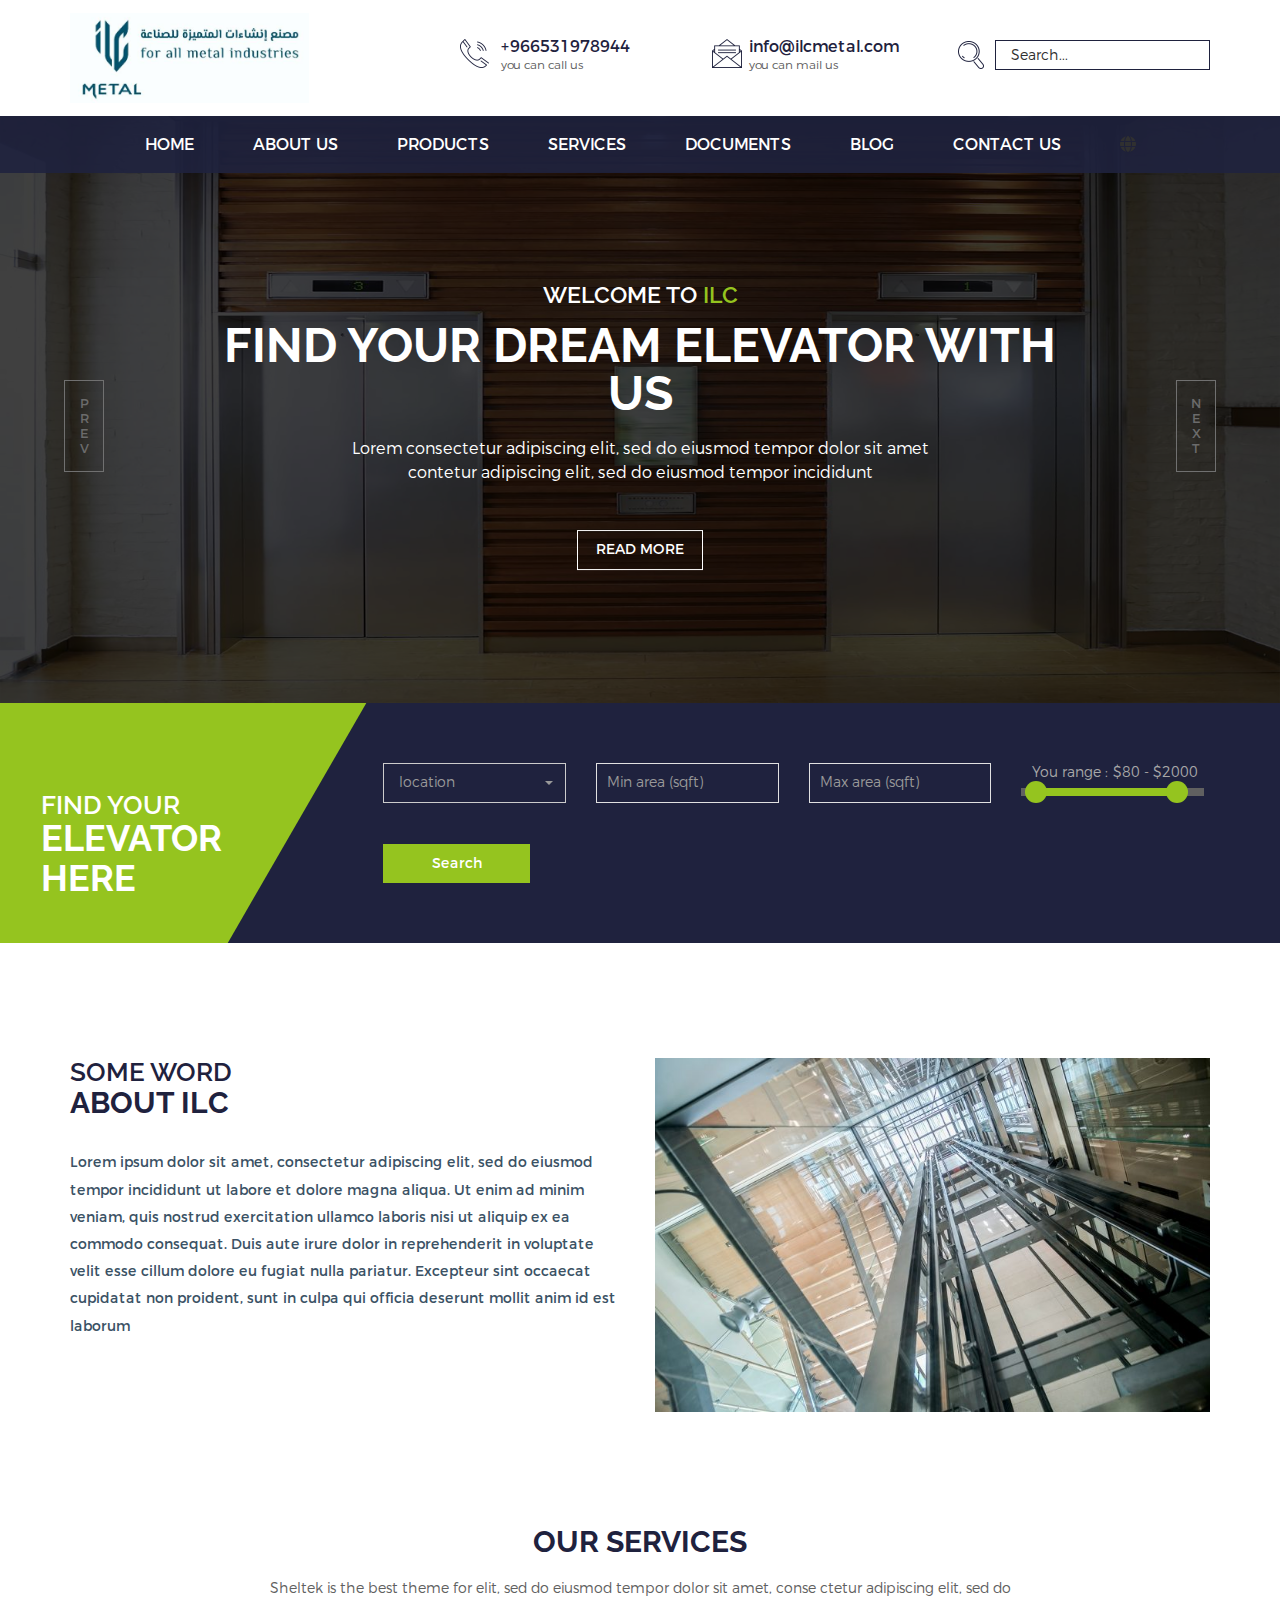
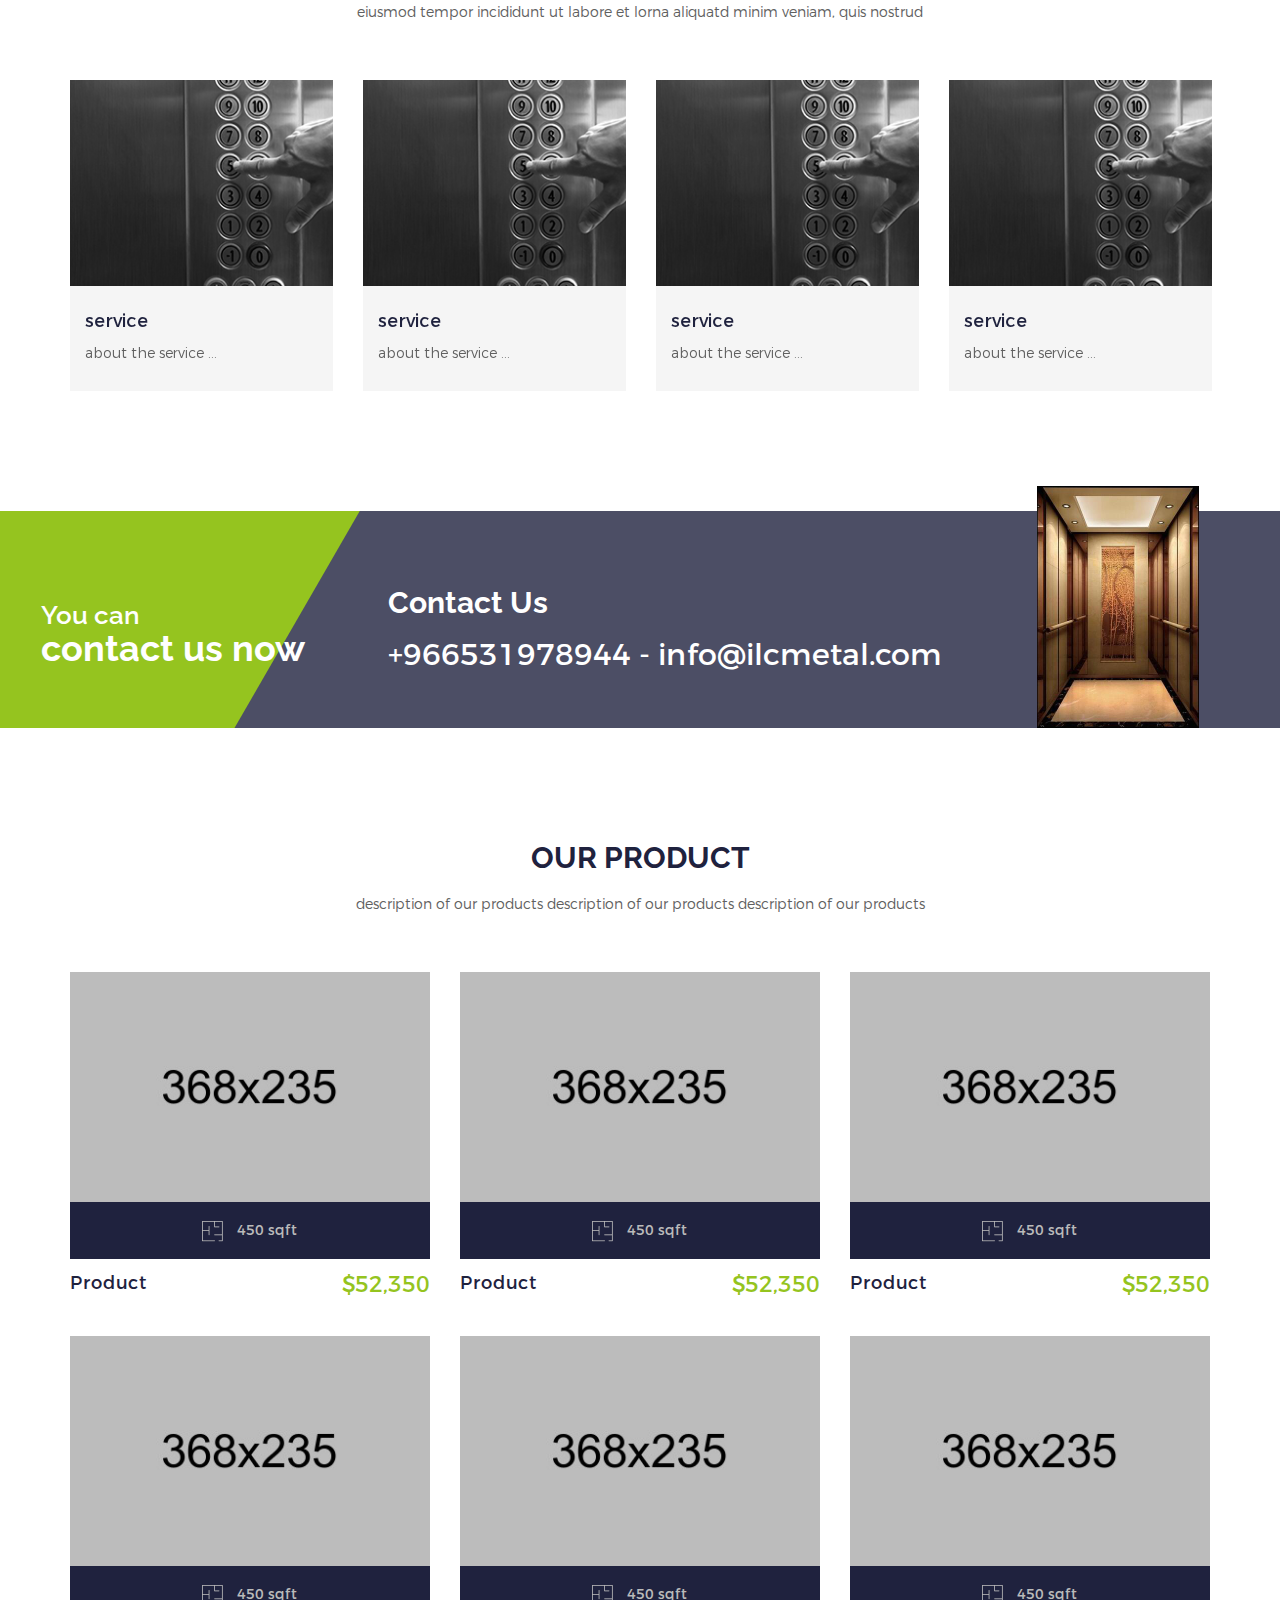
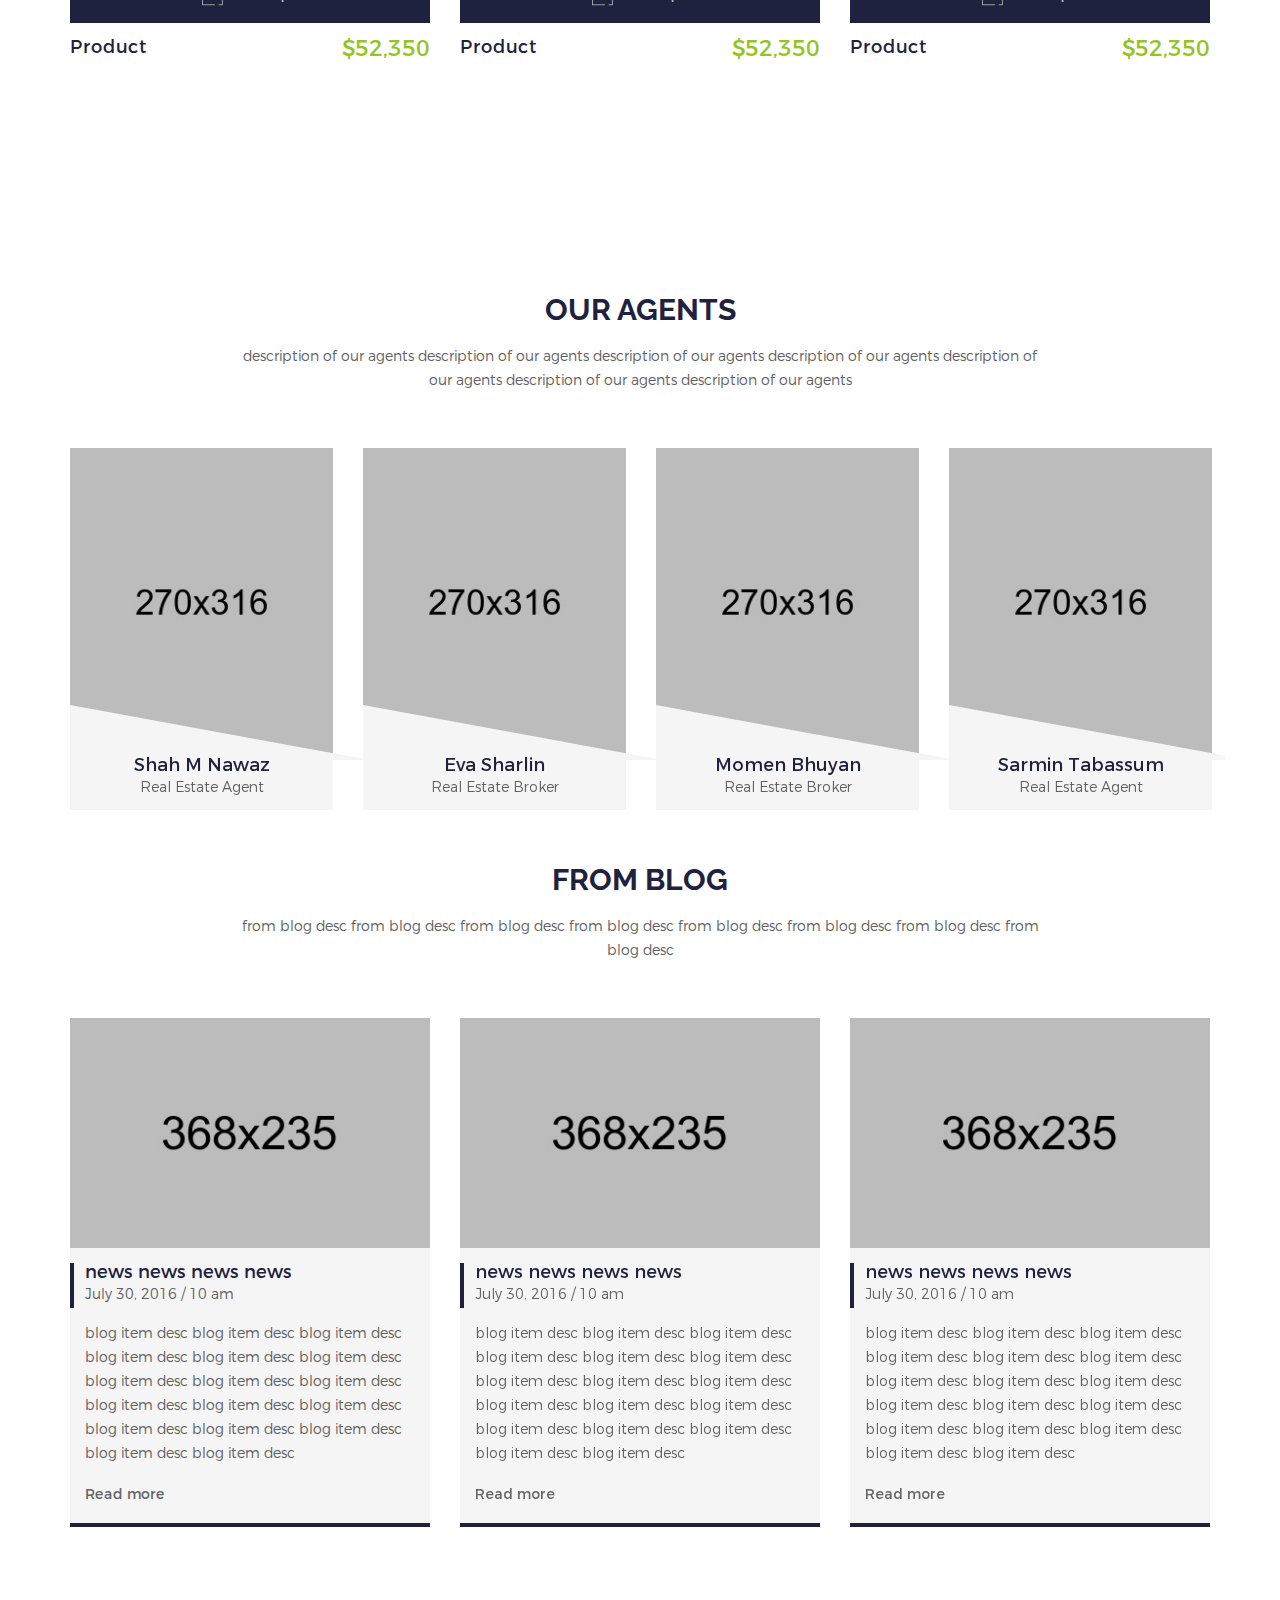
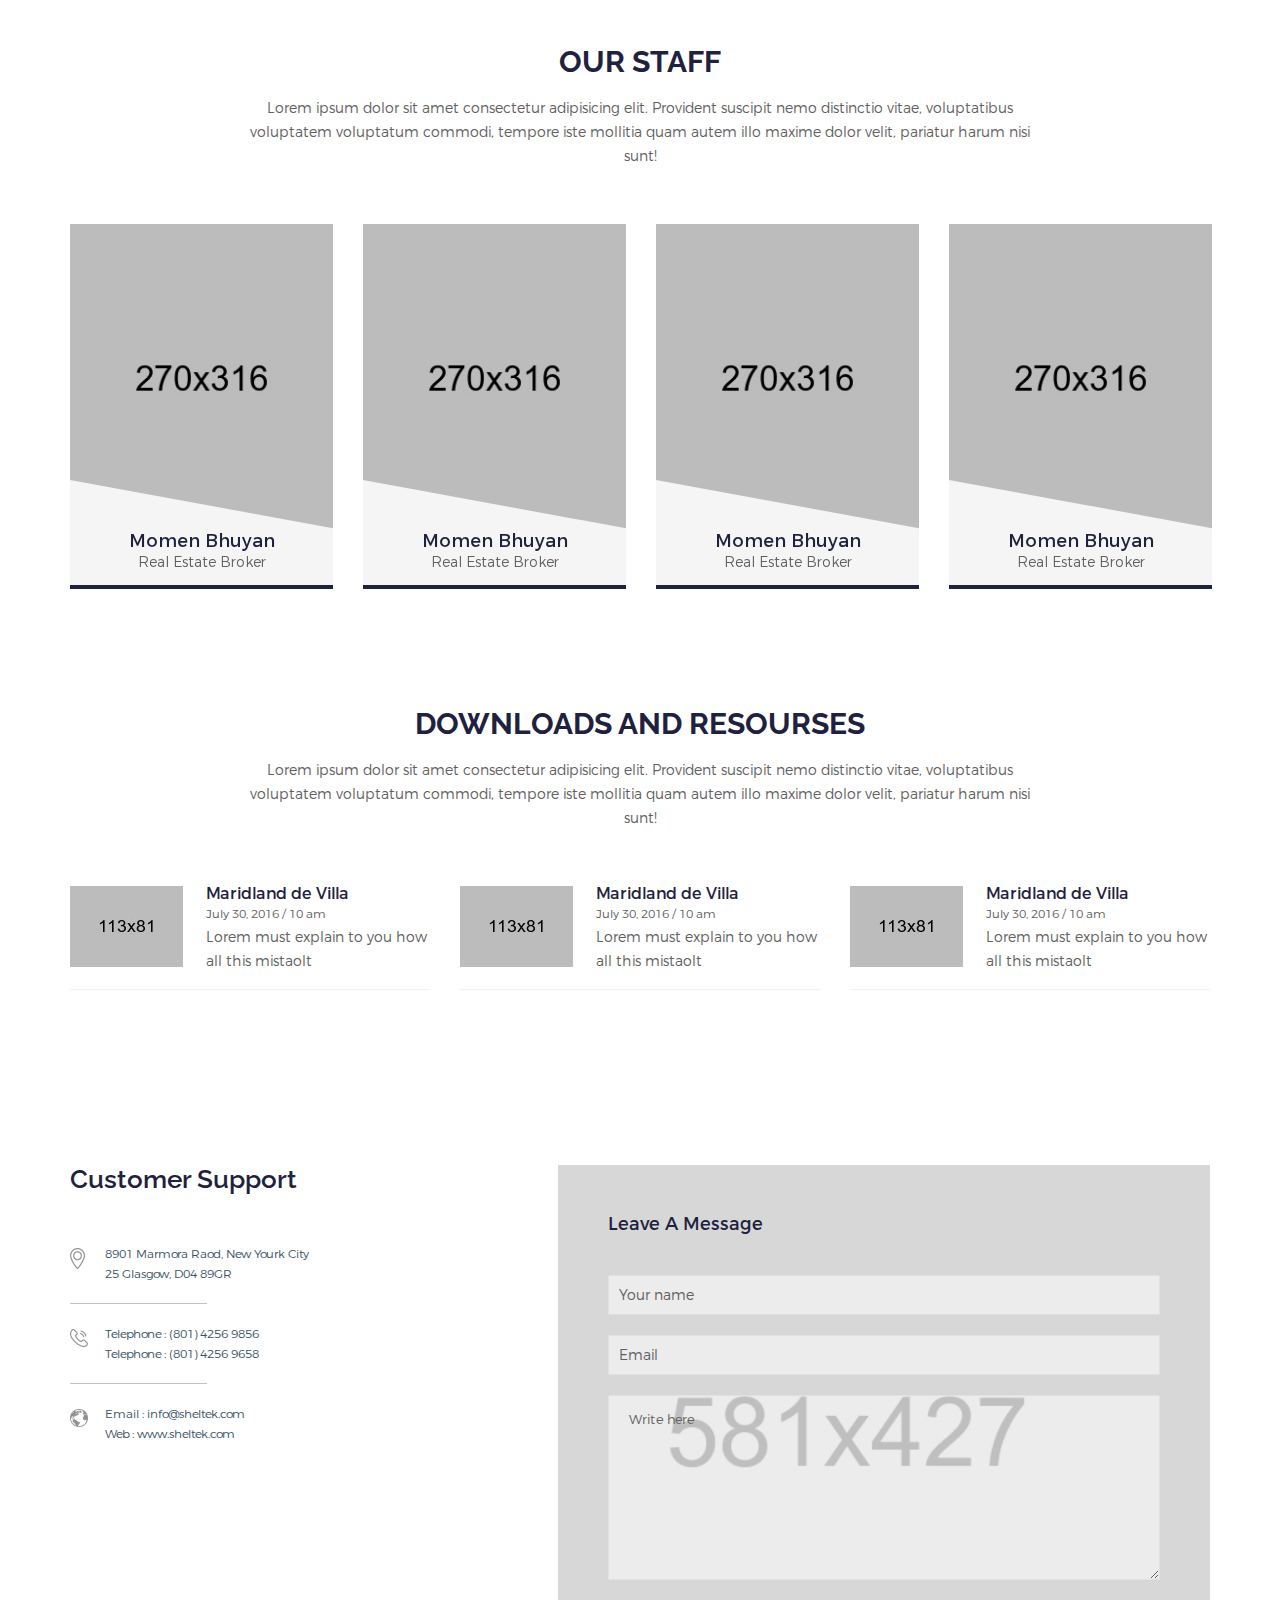
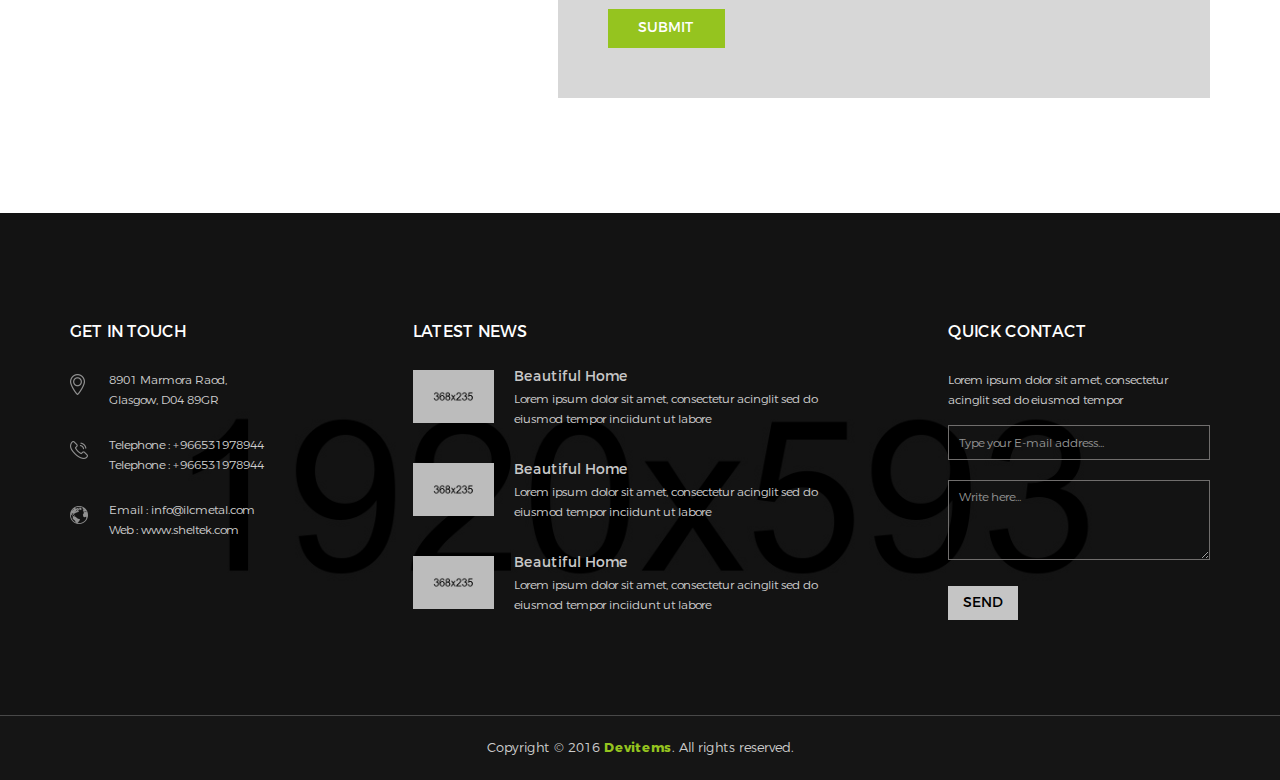
==== index.html @ 68f7ae8b "add some details" ====
<!doctype html>
<html class="no-js" lang="zxx">

<head>
    <meta charset="utf-8">
    <meta http-equiv="x-ua-compatible" content="ie=edge">
    <title data-i18n="title"></title>
    <meta name="description" content="">
    <meta name="viewport" content="width=device-width, initial-scale=1">
<link rel="stylesheet" href="css/all.min.css">
    <!-- Favicon -->
    <link rel="shortcut icon" type="image/x-icon" href="images/icons/favicon.png">

    <!-- All css files are included here. -->
    <!-- Bootstrap fremwork main css -->
    <link rel="stylesheet" href="css/bootstrap.min.css">
    <!-- nivo slider CSS -->
    <link rel="stylesheet" href="lib/css/nivo-slider.css" />
    <!-- This core.css file contents all plugings css file. -->
    <link rel="stylesheet" href="css/core.css">
    <!-- Theme shortcodes/elements style -->
    <link rel="stylesheet" href="css/shortcode/shortcodes.css">
    <!-- Theme main style -->
    <link rel="stylesheet" href="style.css">
    <!-- Responsive css -->
    <link rel="stylesheet" href="css/responsive.css">
    <!-- Template color css -->
    <link href="css/color/color-core.css" data-style="styles" rel="stylesheet">
    <!-- User style -->
    <link rel="stylesheet" href="css/custom.css">
    <link rel="preconnect" href="https://fonts.googleapis.com">
    <link rel="preconnect" href="https://fonts.gstatic.com" crossorigin>
    <link href="https://fonts.googleapis.com/css2?family=Cairo:wght@300&family=Tajawal&display=swap" rel="stylesheet">

    <!-- Modernizr JS -->
    <script src="js/vendor/modernizr-2.8.3.min.js"></script>
</head>

<body>
    <!--[if lt IE 8]>
        <p class="browserupgrade">You are using an <strong>outdated</strong> browser. Please <a href="http://browsehappy.com/">upgrade your browser</a> to improve your experience.</p>
    <![endif]-->

    <!-- Body main wrapper start -->
    <div class="wrapper">





        <!-- HEADER AREA START -->
        <header class="header-area header-wrapper">
            <div class="header-top-bar bg-white">
                <div class="container">
                    <div class="row">
                        <div class="col-md-4 col-sm-6 col-xs-12">
                            <div class="logo">
                                <a href="index.html">
                                    <img src="images/logo/logo.png" alt="" style="height: 90px;">
                                </a>
                                <i   class="fa-solid fa-house"></i>
                            </div>
                        </div>
                        <div class="col-md-5 hidden-sm hidden-xs">
                            <div class="company-info clearfix">
                                <div class="company-info-item">
                                    <div class="header-icon">
                                        <img src="images/icons/phone.png" alt="">
                                    </div>
                                    <div class="header-info">
                                        <h6>+966531978944</h6>
                                        <p data-i18n="you-can-call-us"></p>
                                    </div>
                                </div>
                                <div class="company-info-item">
                                    <div class="header-icon">
                                        <img src="images/icons/mail-open.png" alt="">
                                    </div>
                                    <div class="header-info">
                                        <h6><a href="mailto:info@ilcmetal.com">info@ilcmetal.com</a></h6>
                                        <p data-i18n="you-can-mail-us"></p>
                                    </div>
                                </div>
                            </div>
                        </div>
                        <div class="col-md-3 col-sm-6 col-xs-12">
                            <a href="#Search">
                                <div class="header-search clearfix">
                                    <form action="#">
                                        <button class="search-icon" type="submit">
                                            <img src="images/icons/search.png" alt="">
                                        </button>
                                        <input class="en" type="text" placeholder="Search...">
                                        <input class="ar" type="text" placeholder="بحث">
                                    </form>
                                </div>
                            </a>
                        </div>
                    </div>
                </div>
            </div>
            <div id="sticky-header" class="header-middle-area  transparent-header hidden-xs">
                <div class="container">
                    <div class="full-width-mega-drop-menu">
                        <div class="row">
                            <div class="col-md-12">
                                <div class="sticky-logo">
                                    <a href="index.html">
                                        <img src="images/logo/logo3.png" alt="" style="height: 65px; width: 40px;">
                                    </a>
                                </div>
                                <nav id="primary-menu">
                                    <ul class="main-menu text-center">
                                        <li><a data-i18n="Home" href="index.html"></a></li>
                                        <li class="mega-parent"><a data-i18n="AboutUs" href="#AboutUs"></a></li>
                                        <li  ><a href="" data-i18n="Products"></a>

                                            <ul class="drop-menu">

                                                <div id="accordion"  >

                                                    <li style="margin-left: 0px;" >
                                                        <div class="card">
                                                            <div class="card-header" id="headingOne" >
                                                                <h5 class="mb-0 menu-btn">
                                                                    <button class="btn btn-link" data-toggle="collapse"
                                                                        data-target="#collapseOne" aria-expanded="true"
                                                                        aria-controls="collapseOne">
                                                                        Lift Doors
                                                                    </button>
                                                                </h5>
                                                            </div>

                                                            <div id="collapseOne" class="collapse"
                                                                aria-labelledby="headingOne" data-parent="#accordion">
                                                                <div class="card-body">
                                                                    <ul>
                                                                        <li class=" menu-btn">Semi-Automatic Lift Door
                                                                        </li>
                                                                        <li class=" menu-btn">Automatic Lift Door</li>
                                                                        <li class=" menu-btn">Automatic Folding Lift
                                                                            Cabin Door</li>
                                                                        <li class=" menu-btn">Lift Doors - Special</li>
                                                                    </ul>
                                                                </div>
                                                            </div>
                                                        </div>
                                                    </li>

                                                    <li style="margin-left: 0px;">
                                                        <div class="card"  >
                                                            <div class="card-header" id="headingElevator">
                                                                <h5 class="mb-0 menu-btn">
                                                                    <button class="btn btn-link" data-toggle="collapse"
                                                                        data-target="#collapseElevator"
                                                                        aria-expanded="true"
                                                                        aria-controls="collapseElevator">
                                                                        Elevator Cabins
                                                                    </button>
                                                                </h5>
                                                            </div>

                                                            <div id="collapseElevator" class="collapse"
                                                                aria-labelledby="headingElevator"
                                                                data-parent="#accordion">
                                                                <div class="card-body">
                                                                    <ul>
                                                                        <li>
                                                                            <div class="card">
                                                                                <div class="card-header"
                                                                                    id="headingElevatorCabinModels">
                                                                                    <h5 class="mb-0 menu-btn">
                                                                                        <button class="btn btn-link"
                                                                                            data-toggle="collapse"
                                                                                            data-target="#collapseElevatorCabinModels"
                                                                                            aria-expanded="true"
                                                                                            aria-controls="collapseElevatorCabinModels">
                                                                                            Elevator Cabin Models
                                                                                        </button>
                                                                                    </h5>
                                                                                </div>

                                                                                <div id="collapseElevatorCabinModels"
                                                                                    class="collapse"
                                                                                    aria-labelledby="headingElevatorCabinModels"
                                                                                    data-parent="#accordion">
                                                                                    <div class="card-body">
                                                                                        <ul>
                                                                                            <li>Model 1</li>
                                                                                            <li>Model 2</li>
                                                                                            <li>Model 3</li>
                                                                                            <li>Model 4</li>
                                                                                            <li>Model 5</li>
                                                                                            <li>Model 6</li>
                                                                                            <li>Model 7</li>
                                                                                            <li>Model 8</li>
                                                                                            <li>Model 9</li>
                                                                                            <li>Model 10</li>
                                                                                        </ul>
                                                                                    </div>
                                                                                </div>
                                                                            </div>

                                                                        </li>
                                                                        <li>
                                                                            <div class="card">
                                                                                <div class="card-header"
                                                                                    id="headingCoatingTypes">
                                                                                    <h5 class="mb-0 menu-btn">
                                                                                        <button class="btn btn-link"
                                                                                            data-toggle="collapse"
                                                                                            data-target="#collapseCoatingTypes"
                                                                                            aria-expanded="true"
                                                                                            aria-controls="collapseCoatingTypes">
                                                                                            Coating Types
                                                                                        </button>
                                                                                    </h5>
                                                                                </div>

                                                                                <div id="collapseCoatingTypes"
                                                                                    class="collapse"
                                                                                    aria-labelledby="headingCoatingTypes"
                                                                                    data-parent="#accordion">
                                                                                    <div class="card-body">
                                                                                        <ul>
                                                                                            <li>Type 1</li>
                                                                                            <li>Type 2</li>
                                                                                            <li>Type 3</li>
                                                                                            <li>Type 4</li>
                                                                                            <li>Type 5</li>
                                                                                            <li>Type 6</li>
                                                                                            <li>Type 7</li>
                                                                                            <li>Type 8</li>
                                                                                            <li>Type 9</li>
                                                                                            <li>Type 10</li>
                                                                                        </ul>
                                                                                    </div>

                                                                        </li>
                                                                        <li>
                                                                            <div class="card">
                                                                                <div class="card-header"
                                                                                    id="headingCeilingTypes">
                                                                                    <h5 class="mb-0 menu-btn">
                                                                                        <button class="btn btn-link"
                                                                                            data-toggle="collapse"
                                                                                            data-target="#collapseCeilingTypes"
                                                                                            aria-expanded="true"
                                                                                            aria-controls="collapseCeilingTypes">
                                                                                            Ceiling Types
                                                                                        </button>
                                                                                    </h5>
                                                                                </div>

                                                                                <div id="collapseCeilingTypes"
                                                                                    class="collapse"
                                                                                    aria-labelledby="headingCeilingTypes"
                                                                                    data-parent="#accordion">
                                                                                    <div class="card-body">
                                                                                        <ul>
                                                                                            <li>Type 1</li>
                                                                                            <li>Type 2</li>
                                                                                            <li>Type 3</li>
                                                                                            <li>Type 4</li>
                                                                                            <li>Type 5</li>
                                                                                            <li>Type 6</li>
                                                                                            <li>Type 7</li>
                                                                                            <li>Type 8</li>
                                                                                            <li>Type 9</li>
                                                                                            <li>Type 10</li>
                                                                                        </ul>
                                                                                    </div>
                                                                                </div>
                                                                            </div>

                                                                        </li>
                                                                        <li>
                                                                            <div class="card">
                                                                                <div class="card-header"
                                                                                    id="headingFloorsTypes">
                                                                                    <h5 class="mb-0 menu-btn">
                                                                                        <button class="btn btn-link"
                                                                                            data-toggle="collapse"
                                                                                            data-target="#collapseFloorsTypes"
                                                                                            aria-expanded="true"
                                                                                            aria-controls="collapseFloorsTypes">
                                                                                            Floors Types
                                                                                        </button>
                                                                                    </h5>
                                                                                </div>

                                                                                <div id="collapseFloorsTypes"
                                                                                    class="collapse"
                                                                                    aria-labelledby="headingFloorsTypes"
                                                                                    data-parent="#accordion">
                                                                                    <div class="card-body">
                                                                                        <ul>
                                                                                            <li>Type 1</li>
                                                                                            <li>Type 2</li>
                                                                                            <li>Type 3</li>
                                                                                            <li>Type 4</li>
                                                                                            <li>Type 5</li>
                                                                                            <li>Type 6</li>
                                                                                            <li>Type 7</li>
                                                                                            <li>Type 8</li>
                                                                                            <li>Type 9</li>
                                                                                            <li>Type 10</li>
                                                                                        </ul>
                                                                                    </div>
                                                                                </div>
                                                                            </div>

                                                                        </li>
                                                                    </ul>
                                                                </div>
                                                            </div>
                                                        </div>
                                                    </li>

                                                    <li style="margin-left: 0px;">
                                                        <div class="card">
                                                            <div class="card-header" id="headingLiftOperatingPanel">
                                                                <h5 class="mb-0 menu-btn">
                                                                    <button class="btn btn-link" data-toggle="collapse"
                                                                        data-target="#collapseLiftOperatingPanel"
                                                                        aria-expanded="true"
                                                                        aria-controls="collapseLiftOperatingPanel">
                                                                        Lift Operating Panel
                                                                    </button>
                                                                </h5>
                                                            </div>

                                                            <div id="collapseLiftOperatingPanel" class="collapse"
                                                                aria-labelledby="headingLiftOperatingPanel"
                                                                data-parent="#accordion">
                                                                <div class="card-body">
                                                                    <ul>
                                                                        <li>Landing Operating Panel (LOP)</li>
                                                                        <li>Car Operating Panel (COP)</li>
                                                                        <li>Lift Landing Indicator</li>
                                                                    </ul>
                                                                </div>
                                                            </div>
                                                        </div>
                                                    </li>

                                                    <li style="margin-left: 0px;">
                                                        <div class="card">
                                                            <div class="card-header"
                                                                id="headingElevatorTractionMachines">
                                                                <h5 class="mb-0 menu-btn">
                                                                    <button class="btn btn-link" data-toggle="collapse"
                                                                        data-target="#collapseElevatorTractionMachines"
                                                                        aria-expanded="true"
                                                                        aria-controls="collapseElevatorTractionMachines">
                                                                        Elevator Traction Machines
                                                                    </button>
                                                                </h5>
                                                            </div>

                                                            <div id="collapseElevatorTractionMachines" class="collapse"
                                                                aria-labelledby="headingElevatorTractionMachines"
                                                                data-parent="#accordion">
                                                                <div class="card-body">
                                                                    <ul>
                                                                        <li>Gearless Lift Traction Machines - (MRL)</li>
                                                                        <li>Geared Lift Traction Machines - (MR)</li>
                                                                    </ul>
                                                                </div>
                                                            </div>
                                                        </div>
                                                    </li>


                                                    <li style="margin-left: 0px;">
                                                        <div class="card">
                                                            <div class="card-header" id="headingElevatorFrames">
                                                                <h5 class="mb-0 menu-btn">
                                                                    <button class="btn btn-link" data-toggle="collapse"
                                                                        data-target="#collapseElevatorFrames"
                                                                        aria-expanded="true"
                                                                        aria-controls="collapseElevatorFrames">
                                                                        Elevator Frames
                                                                    </button>
                                                                </h5>
                                                            </div>

                                                            <div id="collapseElevatorFrames" class="collapse"
                                                                aria-labelledby="headingElevatorFrames"
                                                                data-parent="#accordion">
                                                                <div class="card-body">
                                                                    <ul>
                                                                        <li>Model 2_ (Frame 2 to 1 traction)</li>
                                                                        <li>Model 1_ (Frame 1 to 1 traction)</li>
                                                                        <li>Hydraulic Frame</li>
                                                                        <li>Freight Elevator Frame</li>
                                                                    </ul>
                                                                </div>
                                                            </div>
                                                        </div>
                                                    </li>

                                                    <li style="margin-left: 0px;">
                                                        <div class="card">
                                                            <div class="card-header" id="headingElevatorControlSystems">
                                                                <h5 class="mb-0 menu-btn">
                                                                    <button class="btn btn-link" data-toggle="collapse"
                                                                        data-target="#collapseElevatorControlSystems"
                                                                        aria-expanded="true"
                                                                        aria-controls="collapseElevatorControlSystems">
                                                                        Elevator Control Systems
                                                                    </button>
                                                                </h5>
                                                            </div>

                                                            <div id="collapseElevatorControlSystems" class="collapse"
                                                                aria-labelledby="headingElevatorControlSystems"
                                                                data-parent="#accordion">
                                                                <div class="card-body">
                                                                    <ul>
                                                                        <li>MRL Lift Control Panel</li>
                                                                        <li>MR Lift Control Panel</li>
                                                                        <li>Hydraulic Lift Control Panel</li>
                                                                        <li>Duplex Lift Control Panel</li>
                                                                        <li>Simplex Lift Control Panel</li>
                                                                    </ul>
                                                                </div>
                                                            </div>
                                                        </div>
                                                    </li>

                                                    <li style="margin-left: 0px;">
                                                        <div class="card">
                                                            <div class="card-header" id="headingElevatorModels">
                                                                <h5 class="mb-0 menu-btn">
                                                                    <button class="btn btn-link" data-toggle="collapse"
                                                                        data-target="#collapseElevatorModels"
                                                                        aria-expanded="true"
                                                                        aria-controls="collapseElevatorModels">
                                                                        Elevator Models
                                                                    </button>
                                                                </h5>
                                                            </div>

                                                            <div id="collapseElevatorModels" class="collapse"
                                                                aria-labelledby="headingElevatorModels"
                                                                data-parent="#accordion">
                                                                <div class="card-body">
                                                                    <ul>
                                                                        <li>Passenger Elevator</li>
                                                                        <li>Machine Roomless (MRL) Elevators</li>
                                                                        <li>Freight Elevator</li>
                                                                        <li>Hospital Elevator</li>
                                                                        <li>Panoramic Elevator</li>
                                                                        <li>Dumbwaiter (Service) Elevators</li>
                                                                    </ul>
                                                                </div>
                                                            </div>
                                                        </div>
                                                    </li>

                                                    <li style="margin-left: 0px;">
                                                        <div class="card">
                                                            <div class="card-header"
                                                                id="headingFullPackageElevatorSystems">
                                                                <h5 class="mb-0 menu-btn">
                                                                    <button class="btn btn-link" data-toggle="collapse"
                                                                        data-target="#collapseFullPackageElevatorSystems"
                                                                        aria-expanded="true"
                                                                        aria-controls="collapseFullPackageElevatorSystems">
                                                                        Full Package Elevator Systems
                                                                    </button>
                                                                </h5>
                                                            </div>

                                                            <div id="collapseFullPackageElevatorSystems"
                                                                class="collapse"
                                                                aria-labelledby="headingFullPackageElevatorSystems"
                                                                data-parent="#accordion">
                                                                <div class="card-body">
                                                                    <ul>
                                                                        <li>Model 1_ Classic Model</li>
                                                                        <li>Model 2_ UP Model</li>
                                                                        <li>Model 3_ MRL Model</li>
                                                                        <li>Model 4 _ MRL Model Pro (Home Lift)</li>
                                                                    </ul>
                                                                </div>
                                                            </div>
                                                        </div>

                                                    </li>

                                                    <li style="margin-left: 0px;">
                                                        <div class="card">
                                                            <div class="card-header" id="headingOtherLiftSupplies">
                                                                <h5 class="mb-0 menu-btn">
                                                                    <button class="btn btn-link" data-toggle="collapse"
                                                                        data-target="#collapseOtherLiftSupplies"
                                                                        aria-expanded="true"
                                                                        aria-controls="collapseOtherLiftSupplies">
                                                                        Other Lift Supplies
                                                                    </button>
                                                                </h5>
                                                            </div>

                                                            <div id="collapseOtherLiftSupplies" class="collapse"
                                                                aria-labelledby="headingOtherLiftSupplies"
                                                                data-parent="#accordion">
                                                                <div class="card-body">
                                                                    <ul>
                                                                        <li>
                                                                            <div class="card">
                                                                                <div class="card-header"
                                                                                    id="headingOtherLiftComponents">
                                                                                    <h5 class="mb-0 menu-btn">
                                                                                        <button class="btn btn-link"
                                                                                            data-toggle="collapse"
                                                                                            data-target="#collapseOtherLiftComponents"
                                                                                            aria-expanded="true"
                                                                                            aria-controls="collapseOtherLiftComponents">
                                                                                            Other Lift Components
                                                                                        </button>
                                                                                    </h5>
                                                                                </div>

                                                                                <div id="collapseOtherLiftComponents"
                                                                                    class="collapse"
                                                                                    aria-labelledby="headingOtherLiftComponents"
                                                                                    data-parent="#accordion">
                                                                                    <div class="card-body">
                                                                                        <ul>
                                                                                            <li>
                                                                                                <div class="card">
                                                                                                    <div class="card-header"
                                                                                                        id="headingElevatorMachineBeds">
                                                                                                        <h5
                                                                                                            class="mb-0">
                                                                                                            <button
                                                                                                                class="btn btn-link"
                                                                                                                data-toggle="collapse"
                                                                                                                data-target="#collapseElevatorMachineBeds"
                                                                                                                aria-expanded="true"
                                                                                                                aria-controls="collapseElevatorMachineBeds">
                                                                                                                Elevator
                                                                                                                Machine
                                                                                                                Beds
                                                                                                            </button>
                                                                                                        </h5>
                                                                                                    </div>

                                                                                                    <div id="collapseElevatorMachineBeds"
                                                                                                        class="collapse"
                                                                                                        aria-labelledby="headingElevatorMachineBeds"
                                                                                                        data-parent="#accordion">
                                                                                                        <div
                                                                                                            class="card-body">
                                                                                                            <ul>
                                                                                                                <li>MRL
                                                                                                                    Elevator
                                                                                                                    Machine
                                                                                                                    Bed_1
                                                                                                                </li>
                                                                                                                <li>MR
                                                                                                                    Elevator
                                                                                                                    Machine
                                                                                                                    Bed
                                                                                                                </li>
                                                                                                                <li>MRL
                                                                                                                    Elevator
                                                                                                                    Machine
                                                                                                                    Bed_2
                                                                                                                </li>
                                                                                                            </ul>
                                                                                                        </div>
                                                                                                    </div>
                                                                                                </div>

                                                                                            </li>
                                                                                            <li>Rope Hook</li>
                                                                                            <li>Lift Panel Skirt</li>
                                                                                            <li>Counter Weight Separator
                                                                                                Sheet</li>
                                                                                            <li>Elevator Buffers</li>

                                                                                        </ul>
                                                                                    </div>
                                                                                </div>
                                                                            </div>

                                                                        </li>
                                                                        <li>Guide Rails</li>
                                                                        <li>Lift Operating Panels</li>
                                                                        <li>Guide Rails Shoes</li>
                                                                        <li>Ropes</li>
                                                                        <li>Door Locks</li>
                                                                        <li>Lift Cables</li>
                                                                        <li>Pulleys</li>
                                                                        <li>Speed Governors</li>
                                                                        <li>Safety Gears</li>
                                                                        <li>Car Fans</li>

                                                                    </ul>
                                                                </div>
                                                            </div>
                                                        </div>

                                                    </li>


                                                </div>
                                            </ul>

                                        </li>
                                        <li><a href="#" data-i18n="Services"></a></li>
                                        <li><a href="#" data-i18n="Documents"></a></li>
                                        <li><a href="#" data-i18n="Blog"></a></li>
                                        <li><a href="#" data-i18n="ContactUs"></a></li>
                                        <li><a href="#">
                                                <!-- <img src="./images/icons/internet.png" class="icon-language" alt=""
                                                    srcset=""> -->
                                                    <i id="language-icon"   class="fa-solid fa-globe white-icon"></i>
                                            </a>
                                            <ul class="drop-menu menu-right">
                                                <li><a href="index.html" onclick="changeLanguage('en')">English</a></li>
                                                <li><a href="index.html" onclick="changeLanguage('ar')">عربي</a></li>
                                            </ul>
                                        </li>
                                    </ul>
                                </nav>
                            </div>
                        </div>
                    </div>
                </div>
            </div>
        </header>
        <!-- HEADER AREA END -->

        <!-- MOBILE MENU AREA START -->
        <div class="mobile-menu-area hidden-sm hidden-md hidden-lg">
            <div class="container">
                <div class="row">
                    <div class="col-xs-12">
                        <div class="mobile-menu">
                            <nav id="dropdown">
                                <ul>

                                </ul>
                            </nav>
                        </div>
                    </div>
                </div>
            </div>
        </div>
        <!-- MOBILE MENU AREA END -->

        <!-- SLIDER SECTION START -->
        <div class="slider-1 pos-relative slider-overlay">
            <div class="bend niceties preview-1 ">
                <div id="ensign-nivoslider-3" class="slides">
                    <img src="images/slider/welcome.jpg" alt="" title="#slider-direction-1" />
                </div>
                <!-- direction 1 -->
                <div id="slider-direction-1" class="slider-direction ">
                    <div class="slider-content text-center en">
                        <div class="wow fadeInUp" data-wow-duration="1s" data-wow-delay="0.5s">
                            <h4 class="slider-1-title-1">Welcome to <span>ILC</span></h4>
                        </div>
                        <div class="wow fadeInUp" data-wow-duration="1s" data-wow-delay="1s">
                            <h1 class="slider-1-title-2">FIND YOUR DREAM ELEVATOR WITH US</h1>
                        </div>
                        <div class="wow fadeInUp" data-wow-duration="1s" data-wow-delay="1.5s">
                            <p class="slider-1-desc">Lorem consectetur adipiscing elit, sed do eiusmod tempor dolor sit
                                amet <br> contetur adipiscing elit, sed do eiusmod tempor incididunt </p>
                        </div>
                        <div class="wow fadeInUp" data-wow-duration="1s" data-wow-delay="2s">
                            <a class="slider-button mt-40" href="#">Read More</a>
                        </div>
                    </div>

                    <div class="slider-content text-center ar">
                        <div class="wow fadeInUp" data-wow-duration="1s" data-wow-delay="0.5s">
                            <h4 class="slider-1-title-1">مرحبا بك فى <span> إنشاءات المتميزة للصناعة </span></h4>
                        </div>
                        <div class="wow fadeInUp" data-wow-duration="1s" data-wow-delay="1s">
                            <h1 class="slider-1-title-2">نساعدك لتصعد بنجاحك إلى السماء</h1>
                        </div>
                        <div class="wow fadeInUp" data-wow-duration="1s" data-wow-delay="1.5s">
                            <p class="slider-1-desc">شرح عن بعض خدماتنا شرح عن بعض خدماتنا شرح عن بعض خدماتنا شرح عن بعض
                                خدماتنا شرح عن بعض خدماتنا شرح عن بعض خدماتنا شرح عن بعض خدماتنا شرح عن بعض خدماتنا شرح
                                عن بعض خدماتنا شرح عن بعض خدماتنا شرح عن بعض خدماتنا </p>
                        </div>
                        <div class="wow fadeInUp" data-wow-duration="1s" data-wow-delay="2s">
                            <a class="slider-button mt-40" href="#">إقرأ المزيد</a>
                        </div>
                    </div> 


                </div>
            </div>


        </div>
        <!-- SLIDER SECTION END -->

        <!-- Start page content -->
        <section id="page-content" class="page-wrapper">

            <!-- FIND HOME AREA START -->
            <div class="find-home-area bg-blue call-to-bg plr-140 pt-60 pb-20 " id="Search">
                <div class="container-fluid">
                    <div class="row">
                        <div class="col-md-3 col-xs-12 ">
                            <div class="section-title text-white">
                                <h3 data-i18n="FIND-YOUR"></h3>
                                <h2 class="h1" data-i18n="ELEVATOR-HERE"></h2>
                            </div>
                        </div>
                        <div class="col-md-9 col-xs-12">
                            <div class="find-homes">
                                <div class="row">
                                    <div class="col-sm-3 col-xs-12">
                                        <div class="find-home-item custom-select">
                                            
                                            <select class="selectpicker en" title="location" data-hide-disabled="true" 
                                                data-live-search="true">
                                                <optgroup label="KSA" class="en">
                                                    <option>Jeddah</option>
                                                    <option>Al-madina</option>
                                                    <option>Ryad</option>
                                                </optgroup> 
                                            </select>

                                            <select class="selectpicker ar" title="الموقع" data-hide-disabled="true" 
                                                data-live-search="true"> 
                                                <optgroup label="المملكة العربية السعودية" class="ar">
                                                    <option value="1">جدة</option>
                                                    <option value="2">المدينة</option>
                                                    <option value="3">الرياض</option>
                                                </optgroup>
                                            </select>
                                        </div>
                                    </div>
                                     
                                    <div class="col-sm-3 col-xs-12">
                                        <div class="find-home-item en">
                                            <input type="text" name="min-area" placeholder="Min area (sqft)">
                                        </div>
                                        <div class="find-home-item ar">
                                            <input type="text" name="min-area" placeholder="اقل مساحة بالقدم المربع">
                                        </div>
                                    </div>
                                    <div class="col-sm-3 col-xs-12">
                                        <div class="find-home-item en">
                                            <input type="text" name="max-area" placeholder="Max area (sqft)">
                                        </div>
                                        <div class="find-home-item ar">
                                            <input type="text" name="max-area" placeholder="اقصى مساحة بالقدم المربع">
                                        </div>
                                    </div>
                                    <div class="col-sm-3 col-xs-12">
                                        <div class="find-home-item ">
                                            <!-- shop-filter -->
                                            <div class="shop-filter ">
                                                <div class="price_filter ">
                                                    <div class="price_slider_amount en">
                                                        <input type="submit" value="You range :" />
                                                        <input type="text" id="amount" name="price"
                                                            placeholder="Add Your Price" />
                                                    </div>
                                                    <div class="price_slider_amount ar">
                                                        <input type="submit" value="متوسط السعر :" />
                                                        <input type="text" id="amount" name="price"
                                                            placeholder="أضف السعر" />
                                                    </div>
                                                    <div id="slider-range"></div>
                                                </div>
                                            </div>
                                        </div>
                                    </div>


                                    <div class="col-sm-6 col-xs-12">
                                        <div class="row"> 
                                            <div class="col-sm-5 col-xs-12">
                                                <div class="find-home-item mb-0-xs">
                                                    <a class="button-1 btn-block btn-hover-1" href="#"
                                                        data-i18n="search"></a>
                                                </div>
                                            </div>
                                        </div>
                                    </div>
                                </div>
                            </div>
                        </div>
                    </div>
                </div>
            </div>
            <!-- FIND HOME AREA END -->

            <!-- ABOUT SHELTEK AREA START -->
            <div class="about-sheltek-area ptb-115" id="AboutUs">
                <div class="container">
                    <div class="row rtl">
                        <div class="col-sm-6 col-xs-12">
                            <div class="section-title mb-30">
                                <h3 data-i18n="SOME-WORD"></h3>
                                <h2 data-i18n="ABOUT-SHELTEK"></h2>
                            </div>
                            <div class="about-sheltek-info rtl" data-i18n="desc">
                                <p><span data-placement="top" data-toggle="tooltip"
                                        data-original-title="The name you can trust"
                                        class="tooltip-content" data-i18n="Comapny-name"></span> 
                            </div>
                        </div>
                        <div class="col-sm-6 col-xs-12">
                            <div class="about-image">
                                <a href="#"><img src="images/about/1 (2).jpg" alt=""></a>
                            </div>
                        </div>
                    </div>
                </div>
            </div>
            <!-- ABOUT SHELTEK AREA END -->

            <!-- SERVICES AREA START -->
            <div class="services-area pb-60">
                <div class="container">
                    <div class="row">
                        <div class="col-md-12">
                            <div class="section-title-2 text-center">
                                <h2 data-i18n="OUR-SERVICES"></h2>
                                <p data-i18n="OUR-SERVICES-DESC"></p>
                            </div>
                        </div>
                    </div>
                    <div class="row">
                        <div class="service-carousel">
                            <!-- service-item -->
                            <div class="col-md-12">
                                <div class="service-item">
                                    <div class="service-item-image">
                                        <a href="#"><img src="images/service/1.jpg" alt=""></a>
                                    </div>
                                    <div class="service-item-info rtl">
                                        <h5><a href="#" data-i18n="service"></a></h5>
                                        <p data-i18n="service-desc"></p>
                                    </div>
                                </div>
                            </div> 
                            <!-- service-item -->
                            <div class="col-md-12">
                                <div class="service-item">
                                    <div class="service-item-image">
                                        <a href="#"><img src="images/service/1.jpg" alt=""></a>
                                    </div>
                                    <div class="service-item-info rtl">
                                        <h5><a href="#" data-i18n="service"></a></h5>
                                        <p data-i18n="service-desc"></p>
                                    </div>
                                </div>
                            </div> 
                            <!-- service-item -->
                            <div class="col-md-12">
                                <div class="service-item">
                                    <div class="service-item-image">
                                        <a href="#"><img src="images/service/1.jpg" alt=""></a>
                                    </div>
                                    <div class="service-item-info rtl">
                                        <h5><a href="#" data-i18n="service"></a></h5>
                                        <p data-i18n="service-desc"></p>
                                    </div>
                                </div>
                            </div> 
                            <!-- service-item -->
                            <div class="col-md-12">
                                <div class="service-item">
                                    <div class="service-item-image">
                                        <a href="#"><img src="images/service/1.jpg" alt=""></a>
                                    </div>
                                    <div class="service-item-info rtl">
                                        <h5><a href="#" data-i18n="service"></a></h5>
                                        <p data-i18n="service-desc"></p>
                                    </div>
                                </div>
                            </div> 
                        </div>
                    </div>
                </div>
            </div>
            <!-- SERVICES AREA END -->

            <!-- BOOKING AREA START -->
            <div class="booking-area bg-1 call-to-bg plr-140 pt-75">
                <div class="container-fluid">
                    <div class="row">
                        <div class="col-md-3 col-sm-4 col-xs-12">
                            <div class="section-title text-white">
                                <h3 data-i18n="you-can"></h3>
                                <h2 class="h1" data-i18n="contact-us-now"></h2>
                            </div>
                        </div>
                        <div class="col-md-9 col-sm-8 col-xs-12">
                            <div class="booking-conternt clearfix">
                                <div class="book-house text-white">
                                    <h2 data-i18n="ContactUs"> </h2>
                                    <h2 class="h5">+966531978944 - info@ilcmetal.com</h2>
                                </div>
                                <div class="booking-imgae">
                                    <img src="images/others/booking.jpg" alt="">
                                </div>
                            </div>
                        </div>
                    </div>
                </div>
            </div>
            <!-- BOOKING AREA END -->

            <!-- FEATURED FLAT AREA START -->
            <div class="featured-flat-area pt-115 pb-80">
                <div class="container">
                    <div class="row">
                        <div class="col-md-12">
                            <div class="section-title-2 text-center">
                                <h2 data-i18n="our-products"></h2>
                                <p data-i18n="our-products-desc"></p>
                            </div>
                        </div>
                    </div>
                    <div class="featured-flat">
                        <div class="row">
                             
                            <!-- flat-item -->
                            <div class="col-md-4 col-sm-6 col-xs-12">
                                <div class="flat-item">
                                    <div class="flat-item-image">
                                        <a href="#"><img src="images/flat/2.jpg" alt=""></a>
                                        <div class="flat-link">
                                            <a href="#" data-i18n="more-details"></a>
                                        </div>
                                        <ul class="flat-desc">
                                            <li>
                                                <img src="images/icons/4.png" alt="">
                                                450 <span data-i18n="sqft"></span>
                                            </li>
                                            
                                        </ul>
                                    </div>
                                    <div class="flat-item-info">
                                        <div class="flat-title-price">
                                            <h5><a href="#" data-i18n="product">Masons de Villa </a></h5>
                                            <span class="price" >$52,350</span>
                                        </div> 
                                    </div>
                                </div>
                            </div>
                             
                            <!-- flat-item -->
                            <div class="col-md-4 col-sm-6 col-xs-12">
                                <div class="flat-item">
                                    <div class="flat-item-image">
                                        <a href="#"><img src="images/flat/2.jpg" alt=""></a>
                                        <div class="flat-link">
                                            <a href="#" data-i18n="more-details"></a>
                                        </div>
                                        <ul class="flat-desc">
                                            <li>
                                                <img src="images/icons/4.png" alt="">
                                                450 <span data-i18n="sqft"></span>
                                            </li>
                                            
                                        </ul>
                                    </div>
                                    <div class="flat-item-info">
                                        <div class="flat-title-price">
                                            <h5><a href="#" data-i18n="product">Masons de Villa </a></h5>
                                            <span class="price" >$52,350</span>
                                        </div> 
                                    </div>
                                </div>
                            </div>
                            <!-- flat-item -->
                            <div class="col-md-4 col-sm-6 col-xs-12">
                                <div class="flat-item">
                                    <div class="flat-item-image">
                                        <a href="#"><img src="images/flat/2.jpg" alt=""></a>
                                        <div class="flat-link">
                                            <a href="#" data-i18n="more-details"></a>
                                        </div>
                                        <ul class="flat-desc">
                                            <li>
                                                <img src="images/icons/4.png" alt="">
                                                450 <span data-i18n="sqft"></span>
                                            </li>
                                            
                                        </ul>
                                    </div>
                                    <div class="flat-item-info">
                                        <div class="flat-title-price">
                                            <h5><a href="#" data-i18n="product">Masons de Villa </a></h5>
                                            <span class="price" >$52,350</span>
                                        </div> 
                                    </div>
                                </div>
                            </div>
                            <!-- flat-item -->
                            <div class="col-md-4 col-sm-6 col-xs-12">
                                <div class="flat-item">
                                    <div class="flat-item-image">
                                        <a href="#"><img src="images/flat/2.jpg" alt=""></a>
                                        <div class="flat-link">
                                            <a href="#" data-i18n="more-details"></a>
                                        </div>
                                        <ul class="flat-desc">
                                            <li>
                                                <img src="images/icons/4.png" alt="">
                                                450 <span data-i18n="sqft"></span>
                                            </li>
                                            
                                        </ul>
                                    </div>
                                    <div class="flat-item-info">
                                        <div class="flat-title-price">
                                            <h5><a href="#" data-i18n="product">Masons de Villa </a></h5>
                                            <span class="price" >$52,350</span>
                                        </div> 
                                    </div>
                                </div>
                            </div>
                            <!-- flat-item -->
                            <div class="col-md-4 col-sm-6 col-xs-12">
                                <div class="flat-item">
                                    <div class="flat-item-image">
                                        <a href="#"><img src="images/flat/2.jpg" alt=""></a>
                                        <div class="flat-link">
                                            <a href="#" data-i18n="more-details"></a>
                                        </div>
                                        <ul class="flat-desc">
                                            <li>
                                                <img src="images/icons/4.png" alt="">
                                                450 <span data-i18n="sqft"></span>
                                            </li>
                                            
                                        </ul>
                                    </div>
                                    <div class="flat-item-info">
                                        <div class="flat-title-price">
                                            <h5><a href="#" data-i18n="product">Masons de Villa </a></h5>
                                            <span class="price" >$52,350</span>
                                        </div> 
                                    </div>
                                </div>
                            </div>
                            <!-- flat-item -->
                            <div class="col-md-4 col-sm-6 col-xs-12">
                                <div class="flat-item">
                                    <div class="flat-item-image">
                                        <a href="#"><img src="images/flat/2.jpg" alt=""></a>
                                        <div class="flat-link">
                                            <a href="#" data-i18n="more-details"></a>
                                        </div>
                                        <ul class="flat-desc">
                                            <li>
                                                <img src="images/icons/4.png" alt="">
                                                450 <span data-i18n="sqft"></span>
                                            </li>
                                            
                                        </ul>
                                    </div>
                                    <div class="flat-item-info">
                                        <div class="flat-title-price">
                                            <h5><a href="#" data-i18n="product">Masons de Villa </a></h5>
                                            <span class="price" >$52,350</span>
                                        </div> 
                                    </div>
                                </div>
                            </div>
                        </div>
                    </div>
                </div>
            </div>
            <!-- FEATURED FLAT AREA END -->

             

            <!-- OUR AGENTS AREA START -->
            <div class="our-agents-area pt-115 pb-55">
                <div class="container">
                    <div class="row">
                        <div class="col-md-12">
                            <div class="section-title-2 text-center">
                                <h2 data-i18n="OUR_AGENTS"></h2>
                                <p data-i18n="OUR_AGENTS_DESC"></p>
                            </div>
                        </div>
                    </div>
                    <div class="our-agents">
                        <div class="row">
                            <div class="agents-carousel">
                                <!-- single-agent -->
                                <div class="col-md-12">
                                    <div class="single">
                                        <div class="agent-image">
                                            <img src="images/agents/1.jpg" alt="">
                                        </div>
                                        <div class="agent-info">
                                            <div class="agent-name">
                                                <h5><a href="agent-details.html">Shah M Nawaz</a></h5>
                                                <p>Real Estate Agent</p>
                                            </div>
                                        </div>
                                        <!-- <div class="agent-info-hover">
                                            <div class="agent-name">
                                                <h5><a href="agent-details.html">Shah M Nawaz</a></h5>
                                                <p>Real Estate Agent</p>
                                            </div>
                                            <ul class="agent-address">
                                                <li><img src="images/icons/phone-2.png" alt="">+1245 785 659 </li>
                                                <li><img src="images/icons/mail-close.png" alt="">eva@gmail.com </li>
                                            </ul>
                                            <ul class="social-media">
                                                <li><a href="#"><i class="fa fa-facebook" aria-hidden="true"></i></a>
                                                </li>
                                                <li><a href="#"><i class="fa fa-twitter" aria-hidden="true"></i></a>
                                                </li>
                                                <li><a href="#"><i class="fa fa-linkedin" aria-hidden="true"></i></a>
                                                </li>
                                                <li><a href="#"><i class="fa fa-google-plus" aria-hidden="true"></i></a>
                                                </li>
                                            </ul>
                                        </div> -->
                                    </div>
                                </div>
                                <!-- single-agent -->
                                <div class="col-md-12">
                                    <div class="single ">
                                        <div class="agent-image">
                                            <img src="images/agents/2.jpg" alt="">
                                        </div>
                                        <div class="agent-info">
                                            <div class="agent-name">
                                                <h5><a href="agent-details.html">Eva Sharlin</a></h5>
                                                <p>Real Estate Broker</p>
                                            </div>
                                        </div>
                                        <!-- <div class="agent-info-hover">
                                            <div class="agent-name">
                                                <h5><a href="agent-details.html">Eva Sharlin</a></h5>
                                                <p>Real Estate Broker</p>
                                            </div>
                                            <ul class="agent-address">
                                                <li><img src="images/icons/phone-2.png" alt="">+1245 785 659 </li>
                                                <li><img src="images/icons/mail-close.png" alt="">eva@gmail.com </li>
                                            </ul>
                                            <ul class="social-media">
                                                <li><a href="#"><i class="fa fa-facebook" aria-hidden="true"></i></a>
                                                </li>
                                                <li><a href="#"><i class="fa fa-twitter" aria-hidden="true"></i></a>
                                                </li>
                                                <li><a href="#"><i class="fa fa-linkedin" aria-hidden="true"></i></a>
                                                </li>
                                                <li><a href="#"><i class="fa fa-google-plus" aria-hidden="true"></i></a>
                                                </li>
                                            </ul>
                                        </div> -->
                                    </div>
                                </div>
                                <!-- single-agent -->
                                <div class="col-md-12">
                                    <div class="single ">
                                        <div class="agent-image">
                                            <img src="images/agents/3.jpg" alt="">
                                        </div>
                                        <div class="agent-info">
                                            <div class="agent-name">
                                                <h5><a href="agent-details.html">Momen Bhuyan</a></h5>
                                                <p>Real Estate Broker</p>
                                            </div>
                                        </div>
                                        <!-- <div class="agent-info-hover">
                                            <div class="agent-name">
                                                <h5><a href="agent-details.html">Momen Bhuyan</a></h5>
                                                <p>Real Estate Broker</p>
                                            </div>
                                            <ul class="agent-address">
                                                <li><img src="images/icons/phone-2.png" alt="">+1245 785 659 </li>
                                                <li><img src="images/icons/mail-close.png" alt="">eva@gmail.com </li>
                                            </ul>
                                            <ul class="social-media">
                                                <li><a href="#"><i class="fa fa-facebook" aria-hidden="true"></i></a>
                                                </li>
                                                <li><a href="#"><i class="fa fa-twitter" aria-hidden="true"></i></a>
                                                </li>
                                                <li><a href="#"><i class="fa fa-linkedin" aria-hidden="true"></i></a>
                                                </li>
                                                <li><a href="#"><i class="fa fa-google-plus" aria-hidden="true"></i></a>
                                                </li>
                                            </ul>
                                        </div> -->
                                    </div>
                                </div>
                                <!-- single-agent -->
                                <div class="col-md-12">
                                    <div class="single ">
                                        <div class="agent-image">
                                            <img src="images/agents/4.jpg" alt="">
                                        </div>
                                        <div class="agent-info">
                                            <div class="agent-name">
                                                <h5><a href="agent-details.html">Sarmin Tabassum</a></h5>
                                                <p>Real Estate Agent</p>
                                            </div>
                                        </div>
                                        <!-- <div class="agent-info-hover">
                                            <div class="agent-name">
                                                <h5><a href="agent-details.html">Sarmin Tabassum</a></h5>
                                                <p>Real Estate Agent</p>
                                            </div>
                                            <ul class="agent-address">
                                                <li><img src="images/icons/phone-2.png" alt="">+1245 785 659 </li>
                                                <li><img src="images/icons/mail-close.png" alt="">eva@gmail.com </li>
                                            </ul>
                                            <ul class="social-media">
                                                <li><a href="#"><i class="fa fa-facebook" aria-hidden="true"></i></a>
                                                </li>
                                                <li><a href="#"><i class="fa fa-twitter" aria-hidden="true"></i></a>
                                                </li>
                                                <li><a href="#"><i class="fa fa-linkedin" aria-hidden="true"></i></a>
                                                </li>
                                                <li><a href="#"><i class="fa fa-google-plus" aria-hidden="true"></i></a>
                                                </li>
                                            </ul>
                                        </div> -->
                                    </div>
                                </div>
                                <!-- single-agent -->
                                <div class="col-md-12">
                                    <div class="single ">
                                        <div class="agent-image">
                                            <img src="images/agents/3.jpg" alt="">
                                        </div>
                                        <div class="agent-info">
                                            <div class="agent-name">
                                                <h5><a href="agent-details.html">Momen Bhuyan</a></h5>
                                                <p>Real Estate Broker</p>
                                            </div>
                                        </div>
                                        <!-- <div class="agent-info-hover">
                                            <div class="agent-name">
                                                <h5><a href="agent-details.html">Momen Bhuyan</a></h5>
                                                <p>Real Estate Broker</p>
                                            </div>
                                            <ul class="agent-address">
                                                <li><img src="images/icons/phone-2.png" alt="">+1245 785 659 </li>
                                                <li><img src="images/icons/mail-close.png" alt="">eva@gmail.com </li>
                                            </ul>
                                            <ul class="social-media">
                                                <li><a href="#"><i class="fa fa-facebook" aria-hidden="true"></i></a>
                                                </li>
                                                <li><a href="#"><i class="fa fa-twitter" aria-hidden="true"></i></a>
                                                </li>
                                                <li><a href="#"><i class="fa fa-linkedin" aria-hidden="true"></i></a>
                                                </li>
                                                <li><a href="#"><i class="fa fa-google-plus" aria-hidden="true"></i></a>
                                                </li>
                                            </ul>
                                        </div> -->
                                    </div>
                                </div>
                            </div>
                        </div>
                    </div>
                </div>
            </div>
            <!-- OUR AGENTS AREA END --> 

            <!-- BLOG AREA START -->
            <div class="blog-area pb-60"  >
                <div class="container">
                    <div class="row">
                        <div class="col-md-12">
                            <div class="section-title-2 text-center">
                                <h2 data-i18n="FROM_BLOG"></h2>
                                <p data-i18n="FROM_BLOG_DESC"></p>
                            </div>
                        </div>
                    </div>
                    <div class="row">
                        <div class="blog-carousel">
                            <!-- blog-item -->
                            <div class="col-md-12">
                                <article class="blog-item bg-gray">
                                    <div class="blog-image">
                                        <a href="single-blog.html"><img src="images/blog/1.jpg" alt=""></a>
                                    </div>
                                    <div class="blog-info">
                                        <div class="post-title-time">
                                            <h5><a href="single-blog.html" data-i18n= "BLOG_ITEM_TITLE"></a></h5>
                                            <p>July 30, 2016 / 10 am</p>
                                        </div>
                                        <p data-i18n="BLOG_ITEM_DESC"></p>
                                        <a class="read-more" href="single-blog.html">Read more</a>
                                    </div>
                                </article>
                            </div>
                            <!-- blog-item -->
                            <div class="col-md-12" >
                                <article class="blog-item bg-gray">
                                    <div class="blog-image">
                                        <a href="single-blog.html"><img src="images/blog/2.jpg" alt=""></a>
                                    </div>
                                    <div class="blog-info">
                                        <div class="post-title-time">
                                            <h5><a href="single-blog.html"  data-i18n= "BLOG_ITEM_TITLE"> </a></h5>
                                            <p>July 30, 2016 / 10 am</p>
                                        </div>
                                        <p  data-i18n= "BLOG_ITEM_DESC"> </p>
                                        <a class="read-more" href="single-blog.html">Read more</a>
                                    </div>
                                </article>
                            </div>
                            <!-- blog-item -->
                            <div class="col-md-12">
                                <article class="blog-item bg-gray">
                                    <div class="blog-image">
                                        <a href="single-blog.html"><img src="images/blog/3.jpg" alt=""></a>
                                    </div>
                                    <div class="blog-info">
                                        <div class="post-title-time">
                                            <h5><a href="single-blog.html"  data-i18n= "BLOG_ITEM_TITLE"> </a></h5>
                                            <p>July 30, 2016 / 10 am</p>
                                        </div>
                                        <p  data-i18n= "BLOG_ITEM_DESC"> </p>
                                        <a class="read-more" href="single-blog.html">Read more</a>
                                    </div>
                                </article>
                            </div>
                            <!-- blog-item -->
                            <div class="col-md-12">
                                <article class="blog-item bg-gray">
                                    <div class="blog-image">
                                        <a href="single-blog.html"><img src="images/blog/2.jpg" alt=""></a>
                                    </div>
                                    <div class="blog-info">
                                        <div class="post-title-time">
                                            <h5><a href="single-blog.html"  data-i18n= "BLOG_ITEM_TITLE"> </a></h5>
                                            <p>July 30, 2016 / 10 am</p>
                                        </div>
                                        <p  data-i18n= "BLOG_ITEM_DESC"> </p>
                                        <a class="read-more" href="single-blog.html">Read more</a>
                                    </div>
                                </article>
                            </div>
                        </div>
                    </div>
                </div>
            </div>
            <!-- BLOG AREA END -->
<!-- START STAFF -->
<div class="staff  pb-60">
<div class="container">
    <div class="row">

        <div class="col-md-12">
            <div class="section-title-2 text-center">
                 <h2   data-i18n="OUR-STAFF"></h2>
                <p data-i18n="OUR_STAFF_DESC"></p>
            </div>
          </div>
          </div>
                <div class="row">
                <div class="agents-carousel">
                  
                        <div class="col-xs-12 col-sm-6  col-md-4">
                            <div class="single-agent">
                                <div class="agent-image">
                                    <img src="images/agents/3.jpg" alt="">
                                </div>
                                <div class="agent-info">
                                    <div class="agent-name">
                                        <h5><a href="agent-details.html">Momen Bhuyan</a></h5>
                                        <p>Real Estate Broker</p>
                                    </div>
                                </div>
                                <div class="agent-info-hover">
                                    <div class="agent-name">
                                        <h5><a href="agent-details.html">Momen Bhuyan</a></h5>
                                        <p>Real Estate Broker</p>
                                    </div>
                                    <ul class="agent-address">
                                        <li><img src="images/icons/phone-2.png" alt="">+1245 785 659 </li>
                                        <li><img src="images/icons/mail-close.png" alt="">eva@gmail.com </li>
                                    </ul>
                                    <ul class="social-media">
                                        <li><a href="#"><i class="fa fa-facebook" aria-hidden="true"></i></a>
                                        </li>
                                        <li><a href="#"><i class="fa fa-twitter" aria-hidden="true"></i></a>
                                        </li>
                                        <li><a href="#"><i class="fa fa-linkedin" aria-hidden="true"></i></a>
                                        </li>
                                        <li><a href="#"><i class="fa fa-google-plus" aria-hidden="true"></i></a>
                                        </li>
                                    </ul>
                                </div>
                            </div>
                            </div>
                            <div class="col-xs-12 col-sm-6  col-md-4">
                                <div class="single-agent">
                                    <div class="agent-image">
                                        <img src="images/agents/3.jpg" alt="">
                                    </div>
                                    <div class="agent-info">
                                        <div class="agent-name">
                                            <h5><a href="agent-details.html">Momen Bhuyan</a></h5>
                                            <p>Real Estate Broker</p>
                                        </div>
                                    </div>
                                    <div class="agent-info-hover">
                                        <div class="agent-name">
                                            <h5><a href="agent-details.html">Momen Bhuyan</a></h5>
                                            <p>Real Estate Broker</p>
                                        </div>
                                        <ul class="agent-address">
                                            <li><img src="images/icons/phone-2.png" alt="">+1245 785 659 </li>
                                            <li><img src="images/icons/mail-close.png" alt="">eva@gmail.com </li>
                                        </ul>
                                        <ul class="social-media">
                                            <li><a href="#"><i class="fa fa-facebook" aria-hidden="true"></i></a>
                                            </li>
                                            <li><a href="#"><i class="fa fa-twitter" aria-hidden="true"></i></a>
                                            </li>
                                            <li><a href="#"><i class="fa fa-linkedin" aria-hidden="true"></i></a>
                                            </li>
                                            <li><a href="#"><i class="fa fa-google-plus" aria-hidden="true"></i></a>
                                            </li>
                                        </ul>
                                    </div>
                                </div>
                                </div>
                                <div class="col-xs-12 col-sm-6  col-md-4">
                                    <div class="single-agent">
                                        <div class="agent-image">
                                            <img src="images/agents/3.jpg" alt="">
                                        </div>
                                        <div class="agent-info">
                                            <div class="agent-name">
                                                <h5><a href="agent-details.html">Momen Bhuyan</a></h5>
                                                <p>Real Estate Broker</p>
                                            </div>
                                        </div>
                                        <div class="agent-info-hover">
                                            <div class="agent-name">
                                                <h5><a href="agent-details.html">Momen Bhuyan</a></h5>
                                                <p>Real Estate Broker</p>
                                            </div>
                                            <ul class="agent-address">
                                                <li><img src="images/icons/phone-2.png" alt="">+1245 785 659 </li>
                                                <li><img src="images/icons/mail-close.png" alt="">eva@gmail.com </li>
                                            </ul>
                                            <ul class="social-media">
                                                <li><a href="#"><i class="fa fa-facebook" aria-hidden="true"></i></a>
                                                </li>
                                                <li><a href="#"><i class="fa fa-twitter" aria-hidden="true"></i></a>
                                                </li>
                                                <li><a href="#"><i class="fa fa-linkedin" aria-hidden="true"></i></a>
                                                </li>
                                                <li><a href="#"><i class="fa fa-google-plus" aria-hidden="true"></i></a>
                                                </li>
                                            </ul>
                                        </div>
                                    </div>
                                    </div>
                                    <div class="col-xs-12 col-sm-6  col-md-4">
                                        <div class="single-agent">
                                            <div class="agent-image">
                                                <img src="images/agents/3.jpg" alt="">
                                            </div>
                                            <div class="agent-info">
                                                <div class="agent-name">
                                                    <h5><a href="agent-details.html">Momen Bhuyan</a></h5>
                                                    <p>Real Estate Broker</p>
                                                </div>
                                            </div>
                                            <div class="agent-info-hover">
                                                <div class="agent-name">
                                                    <h5><a href="agent-details.html">Momen Bhuyan</a></h5>
                                                    <p>Real Estate Broker</p>
                                                </div>
                                                <ul class="agent-address">
                                                    <li><img src="images/icons/phone-2.png" alt="">+1245 785 659 </li>
                                                    <li><img src="images/icons/mail-close.png" alt="">eva@gmail.com </li>
                                                </ul>
                                                <ul class="social-media">
                                                    <li><a href="#"><i class="fa fa-facebook" aria-hidden="true"></i></a>
                                                    </li>
                                                    <li><a href="#"><i class="fa fa-twitter" aria-hidden="true"></i></a>
                                                    </li>
                                                    <li><a href="#"><i class="fa fa-linkedin" aria-hidden="true"></i></a>
                                                    </li>
                                                    <li><a href="#"><i class="fa fa-google-plus" aria-hidden="true"></i></a>
                                                    </li>
                                                </ul>
                                            </div>
                                        </div>
                                        </div>
                            <div class="col-xs-12 col-sm-6  col-md-4">
                                <article class="blog-item bg-gray">
                                    <div class="blog-image">
                                        <a href="single-blog.html"><img src="images/blog/2.jpg" alt=""></a>
                                    </div>
                                    <div class="blog-info">
                                        <div class="post-title-time">
                                            <h5><a href="single-blog.html">Lorem, ipsum dolor.</a></h5>
                                         </div>
                                        <p>Lorem must explain to you how all this mistaolt denouncing pleasure and praising pain wasnad I will give you a complete pain was praising</p>
                                      
                                    </div>
                                </article>
                                </div>
                                 <div class="col-xs-12 col-sm-6  col-md-4">
                                    <article class="blog-item bg-gray">
                                        <div class="blog-image">
                                            <a href="single-blog.html"><img src="images/blog/2.jpg" alt=""></a>
                                        </div>
                                        <div class="blog-info">
                                            <div class="post-title-time">
                                                <h5><a href="single-blog.html">Lorem, ipsum dolor.</a></h5>
                                             </div>
                                            <p>Lorem must explain to you how all this mistaolt denouncing pleasure and praising pain wasnad I will give you a complete pain was praising</p>
                                          
                                        </div>
                                    </article>
                                    </div>
                 </div> 
           
               
            </div>
        </div>
    </div>
 </div>
</div>
<!-- END STAFF -->
 
<!-- START RESOURSES AND DOWNLOADS -->
<div class="downloads_resourses mb-60">
    <div class="container">
        <div class="row">

            <div class="col-md-12">
                <div class="section-title-2 text-center">
                     <h2   data-i18n="DOWNLOADS_RESOURSES"></h2>
                    <p  data-i18n="DOWNLOADS_RESOURSES_DESC"></p>
                </div>
              </div>
              </div>
    <div class="row">
     <div class="col-md-4">
           <article class="recent-post-item">
        <div class="recent-post-image">
            <a href="single-blog.html"><img src="images/recent-post/1.jpg" alt=""></a>
        </div>
        <div class="recent-post-info">
            <div class="recent-post-title-time">
                <h5><a href="single-blog.html">Maridland de Villa</a></h5>
                <p>July 30, 2016 / 10 am</p>
            </div>
            <p>Lorem must explain to you how all this mistaolt</p>
        </div>
    </article>
</div>
<div class="col-md-4">
    <article class="recent-post-item">
 <div class="recent-post-image">
     <a href="single-blog.html"><img src="images/recent-post/1.jpg" alt=""></a>
 </div>
 <div class="recent-post-info">
     <div class="recent-post-title-time">
         <h5><a href="single-blog.html">Maridland de Villa</a></h5>
         <p>July 30, 2016 / 10 am</p>
     </div>
     <p>Lorem must explain to you how all this mistaolt</p>
 </div>
</article>
</div>
<div class="col-md-4">
    <article class="recent-post-item">
 <div class="recent-post-image">
     <a href="single-blog.html"><img src="images/recent-post/1.jpg" alt=""></a>
 </div>
 <div class="recent-post-info">
     <div class="recent-post-title-time">
         <h5><a href="single-blog.html">Maridland de Villa</a></h5>
         <p>July 30, 2016 / 10 am</p>
     </div>
     <p>Lorem must explain to you how all this mistaolt</p>
 </div>
</article>
</div>
    
    </div>
    </div>
</div>
<!-- END RESOURSES AND DOWNLOADS -->
                          <!-- CONTACT AREA START -->
   <div class="customer-support pt-115 pb-115">
    <div class="container">
        <div class="row">
            <div class="col-sm-5 col-xs-12">
                <!-- get-in-toch -->
                <div class="get-in-toch">
                    <div class="section-title mb-30">
                        <h3 data-i18n="CUSTOMER SUPPORT"></h3>
                      
                    </div>
                    <div class="contact-desc mb-50">
                        <p><span data-placement="top" data-toggle="tooltip" data-original-title="The name you can trust" class="tooltip-content" data-i18n="CUSTOMER_SUPPORT"> </p>
                    </div>
                    <ul class="contact-address">
                        <li>
                            <div class="contact-address-icon">
                                <img src="images/icons/location-2.png" alt="">
                            </div>
                            <div class="contact-address-info">
                                <span>8901 Marmora Raod, New Yourk City  </span>
                                <span>25 Glasgow, D04  89GR</span>
                            </div>
                        </li>
                        <li>
                            <div class="contact-address-icon">
                                <img src="images/icons/phone-3.png" alt="">
                            </div>
                            <div class="contact-address-info">
                                <span>Telephone : (801) 4256  9856</span>
                                <span>Telephone : (801) 4256  9658</span>
                            </div>
                        </li>
                        <li>
                            <div class="contact-address-icon">
                                <img src="images/icons/world.png" alt="">
                            </div>
                            <div class="contact-address-info">
                                <span>Email : info@sheltek.com</span>
                                <span>Web :<a href="#" target="_blank"> www.sheltek.com</a></span>
                            </div>
                        </li>
                    </ul>
                </div>
            </div>
            <div class="col-sm-7 col-xs-12">
                <div class="contact-messge contact-bg">
                    <!-- blog-details-reply -->
                    <div class="leave-review">
                        <h5 data-i18n="LEAVE_MESSAGE"></h5>
                        <form  id="contact-form" action="mail.php" method="post">
                            <input class="en" type="text" name="name" placeholder="Your name">
                            <input class="ar" type="text" name="name" placeholder="الاسم">

                            <input  class="en" type="email" name="email" placeholder="Email">
                            <input  class="ar" type="email" name="email" placeholder="الايميل">

                            <textarea class="en" name="message" placeholder="Write here"></textarea>
                            <textarea class="ar" name="message" placeholder="اكتب هنا"></textarea>

                            <button   type="submit" class="submit-btn-1" data-i18n="SUBMIT"> </button>
 
                        </form>
                        <p class="form-messege mb-0"></p>
                    </div>
                </div>
            </div>
        </div>
    </div>
</div>
<!-- CONTACT AREA END -->
 
         
        </section>
        <!-- End page content -->

        <!-- Start footer area -->
        <footer id="footer" class="footer-area bg-2 bg-opacity-black-90">
            <div class="footer-top pt-110 pb-80">
                <div class="container">
                    <div class="row">
                        <!-- footer-address -->
                        <div class="col-lg-3 col-md-3 col-sm-6 col-xs-12">
                            <div class="footer-widget">
                                <h6 class="footer-titel" data-i18n="GET_IN_TOUCH"></h6>
                                <ul class="footer-address">
                                    <li>
                                        <div class="address-icon">
                                            <img src="images/icons/location-2.png" alt="">
                                        </div>
                                        <div class="address-info">
                                            <span>8901 Marmora Raod,</span>
                                            <span>Glasgow, D04 89GR</span>
                                        </div>
                                    </li>
                                    <li>
                                        <div class="address-icon">
                                            <img src="images/icons/phone-3.png" alt="">
                                        </div>
                                        <div class="address-info">
                                            <span>Telephone :  +966531978944</span>
                                            <span>Telephone :   +966531978944</span>
                                        </div>
                                    </li>
                                    <li>
                                        <div class="address-icon">
                                            <img src="images/icons/world.png" alt="">
                                        </div>
                                        <div class="address-info">
                                            <span>Email : info@ilcmetal.com</span>
                                            <span>Web :<a href="#" target="_blank"> www.sheltek.com</a></span>
                                        </div>
                                    </li>
                                </ul>
                            </div>
                        </div>
                        <!-- footer-latest-news -->
                        <div class="col-lg-6 col-md-5 hidden-sm col-xs-12">
                            <div class="footer-widget middle">
                                <h6 class="footer-titel" data-i18n="LATEST_NEWS"></h6>
                                <ul class="footer-latest-news">
                                    <li>
                                        <div class="latest-news-image">
                                            <a href="single-blog.html"><img src="images/blog/1.jpg" alt=""></a>
                                        </div>
                                        <div class="latest-news-info">
                                            <h6><a href="single-blog.html">Beautiful Home</a></h6>
                                            <p>Lorem ipsum dolor sit amet, consectetur acinglit sed do eiusmod tempor
                                                inciidunt ut labore </p>
                                        </div>
                                    </li>
                                    <li>
                                        <div class="latest-news-image">
                                            <a href="single-blog.html"><img src="images/blog/2.jpg" alt=""></a>
                                        </div>
                                        <div class="latest-news-info">
                                            <h6><a href="single-blog.html">Beautiful Home</a></h6>
                                            <p>Lorem ipsum dolor sit amet, consectetur acinglit sed do eiusmod tempor
                                                inciidunt ut labore </p>
                                        </div>
                                    </li>
                                    <li>
                                        <div class="latest-news-image">
                                            <a href="single-blog.html"><img src="images/blog/3.jpg" alt=""></a>
                                        </div>
                                        <div class="latest-news-info">
                                            <h6><a href="single-blog.html">Beautiful Home</a></h6>
                                            <p>Lorem ipsum dolor sit amet, consectetur acinglit sed do eiusmod tempor
                                                inciidunt ut labore </p>
                                        </div>
                                    </li>
                                </ul>
                            </div>
                        </div>
                        <!-- footer-contact -->
                        <div class="col-lg-3 col-md-4 col-sm-6 col-xs-12">
                            <div class="footer-widget">
                                <h6 class="footer-titel" data-i18n="QUICK_CONTACT"></h6>
                                <div class="footer-contact">
                                    <p data-i18n="QUICK_CONTACT_DESC"></p>
                                    <form id="contact-form-2" action="mail_footer.php" method="post">
                                        <input  class="en" type="email" name="email2" placeholder="Type your E-mail address...">
                                        <input  class="ar" type="email" name="email2" placeholder="اكتب البريد الالكتروني الخاص بك...                                        ">

                                        <textarea class="en" name="message2" placeholder="Write here..."></textarea>
                                            <textarea class="ar" name="message2" placeholder="اكتب هنا..."></textarea>

                                        <button type="submit" value="send" data-i18n="SEND"></button>
                                    </form>
                                    <p class="form-messege"></p>
                                </div>
                            </div>
                        </div>
                    </div>
                </div>
            </div>
            <div class="footer-bottom">
                <div class="container">
                    <div class="row">
                        <div class="col-xs-12">
                            <div class="copyright text-center">
                                <p>Copyright &copy; 2016 <a
                                        href="https://themeforest.net/user/devitems/portfolio"><b>Devitems</b></a>. All
                                    rights reserved.</p>
                            </div>
                        </div>
                    </div>
                </div>
            </div>
        </footer>
        <!-- End footer area -->
    </div>
    <!-- Body main wrapper end -->




    <!-- Placed js at the end of the document so the pages load faster -->

    <!-- jquery latest version -->
    <script src="js/vendor/jquery-3.1.1.min.js"></script>
    <!-- Bootstrap framework js -->
    <script src="js/bootstrap.min.js"></script>
    <!-- Nivo slider js -->
    <script src="lib/js/jquery.nivo.slider.js"></script>
    <!-- ajax-mail js -->
    <script src="js/ajax-mail.js"></script>
    <!-- All js plugins included in this file. -->
    <script src="js/plugins.js"></script>
    <script src="js/all.min.js"></script>
    <!-- Main js file that contents all jQuery plugins activation. -->
    <script src="js/main.js"></script>
    <!-- language switch script -->
    <script src="js/script.js"></script>
</body>

</html>
---- css/core.css ----
/*------------------------------------------------------------------------------

    Template:  Sheltek Real Estate HTML5 Template
    Author: http://devitems.com/
    Version: 1
    Design and Developed by: http://devitems.com/ 

Note: This core style file includes all external plugins css file.

-------------------------------------------------------------------------------*/

/*Font*/
@import url("montserrat.css");

/*Icon*/
@import url("font-awesome.min.css");

/*Plugins*/
@import url("plugins/animate.css");
@import url("plugins/jquery-ui.min.css");
@import url("plugins/bootstrap-select.css");
@import url("plugins/meanmenu.min.css");
@import url("plugins/slick.css");
@import url("plugins/lightbox.min.css");
@import url("plugins/jquery.mb.YTPlayer.min.css");
@import url("plugins/textanimate.css");


/*Shortcode*/
@import url("shortcode/default.css");
---- css/shortcode/shortcodes.css ----
/*
  Template Name: Sheltek - Real Estate HTML Template 
  Description: This is html5 template
  Author: DevItems
  
  Note: This is Short code style file. All Short code related style included in this file. 

*/

@import url("header.css");
@import url("slider.css");
@import url("footer.css");
---- style.css ----
/*-----------------------------------------------------------------------------------

  Template Name: Sheltek - Real Estate HTML5 Template 
  Template URI: https://devitems.com
  Description: This is html5 template
  Author: DevItems
  Author URI: https://devitems.com
  Version: 1.0

-----------------------------------------------------------------------------------
    
    CSS INDEX
    ===================
  
  1. Theme Default CSS (css/shortcode/default.css)
  2. Header CSS (css/shortcode/header.css)
  3. Slider CSS (css/shortcode/slider.css)
  4. Footer CSS (css/shortcode/footer.css)
  5. Google Fonts
  6. Custom-content all
  7. Home-1
  8. call-to-action-area
  9. booking-area
  10. Find home area
  11. Services area
  12.  Featured property area
  13. Features area
  14. Agents area
  15. Testimonial area
  16. Blog area
  17. Brand area
  18. Subscribe area
  19. Home page 2
  20. About-sheltek-area 
  21. Breadcrumbs area
  22. Counter-item (Call to action)
  23. Pagination area
  24. Features area -2
  25. Properties-details-area
  26. widget
  27. Agents details area
  28. blog-details
  29. Bankground youtube video
  30. boxed-layout


-----------------------------------------------------------------------------------*/
/*----------------------------------------
  5. Google Fonts
----------------------------------------*/

@import url('https://fonts.googleapis.com/css?family=Raleway:400,600,700,800');
/*----------------------------------------
  6. Custom-content all
----------------------------------------*/

.boxed-layout .wrapper {
    box-shadow: -3px 0 50px -2px rgba(0, 0, 0, 0.14);
    margin: auto;
    position: relative;
    width: 1240px;
}
.boxed-layout .sticky {
    left: auto;
    margin: auto;
    width: 1240px;
}
/* ================================
  7. Home-1 
================================= */
/* -----------------------------------
  8. call-to-action-area
----------------------------------- */

.call-to-bg {
    position: relative;
}
.call-to-bg:before,
.call-to-bg:after {
    content: "";
    height: 100%;
    position: absolute;
    top: 0;
}
.call-to-bg:before {
    background: #95c41f none repeat scroll 0 0;
    left: 0;
    margin-left: -100px;
    -webkit-transform: skewX(-30deg);
    transform: skewX(-30deg);
    width: 31%;
}
.call-to-bg:after {
    background: rgba(31, 34, 62, 0.8) none repeat scroll 0 0;
    height: 100%;
    right: 0;
    width: 100%;
    z-index: -1;
}
/* -----------------------------------
  9. booking-area
----------------------------------- */
.booking-area .section-title {
    margin-top: 15px;
}
.booking-conternt {
    margin: auto;
    width: calc(100% - 80px);
}
.book-house {
    float: left;
    width: 80%;
}
.book-house h2 {
    font-size: 30px;
    margin-bottom: 0;
}
.book-house h2 + h2 {
    margin-top: 20px;
}
.booking-imgae {
    float: left;
    margin-top: -100px;
    width: 20%;
}
.booking-imgae img {} .booking-imgae {
    margin-top: -100px;
}
/* -----------------------------------
 10. Find home area
----------------------------------- */

.find-home-area .section-title {
    margin-top: 28px;
}
.find-homes {
    margin: auto;
    width: calc(100% - 70px);
}
.find-home-item {
    margin-bottom: 40px;
}
.find-home-item input {
    color: #fff;
    margin-bottom: 0;
}
.find-home-item input::-webkit-input-placeholder {
    /* Chrome/Opera/Safari */
    
    color: #999;
    opacity: 1;
    -ms-filter: "progid:DXImageTransform.Microsoft.Alpha(Opacity=100)";
}
.find-home-item input::-moz-placeholder {
    /* Firefox 19+ */
    
    color: #999;
    opacity: 1;
    -ms-filter: "progid:DXImageTransform.Microsoft.Alpha(Opacity=100)";
}
.find-home-item input:-ms-input-placeholder {
    /* IE 10+ */
    
    color: #999;
    opacity: 1;
    -ms-filter: "progid:DXImageTransform.Microsoft.Alpha(Opacity=100)";
}
.find-home-item input:-moz-placeholder {
    /* Firefox 18- */
    
    color: #999;
    opacity: 1;
    -ms-filter: "progid:DXImageTransform.Microsoft.Alpha(Opacity=100)";
}
.find-home-item.custom-select button {
    font-family: 'montserrat';
    font-weight: 300;
}
/*widget shop-filter*/

.price_filter {
    padding-bottom: 8px;
}
.price_slider_amount {
    overflow: hidden;
}
.price_slider_amount > input {
    background: transparent none repeat scroll 0 0;
    border: medium none;
    box-shadow: none;
    color: #a8a8a8;
    float: left;
    font-size: 14px;
    font-weight: 300;
    height: 20px;
    line-height: 20px;
    margin-bottom: 5px;
    padding: 0;
    text-align: left;
    width: 50%;
}
.price_slider_amount > input:first-child {
    padding-right: 5px;
    text-align: right;
}
.price_slider_amount > input#amount {} .ui-widget-content {
    background: #606060 none repeat scroll 0 0;
    border: medium none;
    color: #222;
    height: 8px;
    border-radius: 0;
}
.ui-slider .ui-slider-range {
    background: #95c41f none repeat scroll 0 0;
    border-radius: 0;
}
.ui-state-default,
.ui-widget-content .ui-state-default,
.ui-widget-header .ui-state-default {
    background: #95c41f none repeat scroll 0 0;
    border: medium none;
    border-radius: 50%;
    height: 22px;
    margin-left: -1px;
    margin-top: -11px;
    top: 50%;
    width: 22px;
}
/* -----------------------------------
  11. Services area
----------------------------------- */

.service-item {
    margin-bottom: 60px;
    -webkit-transition: all 0.3s ease 0s;
    transition: all 0.3s ease 0s;
}
.service-item-image img {
    width: 100%;
}
.service-item-info {
    background: #f5f5f5 none repeat scroll 0 0;
    padding: 26px 15px 10px;
}
.service-item:hover {
    box-shadow: 0 1px 4px 0 rgba(0, 0, 0, 0.2);
}
/* -----------------------------------
  12.  Featured property area
----------------------------------- */

.flat-item {
    margin-bottom: 20px;
    overflow: hidden;
}
.flat-item-image {
    position: relative;
}
.flat-item-image:before {
    background: rgba(0, 0, 0, 0.6) none repeat scroll 0 0;
    content: "";
    height: 100%;
    left: 0;
    opacity: 0;
    -ms-filter: "progid:DXImageTransform.Microsoft.Alpha(Opacity=0)";
    position: absolute;
    top: 0;
    -webkit-transition: all 0.3s ease 0s;
    transition: all 0.3s ease 0s;
    visibility: hidden;
    width: 100%;
    z-index: 1;
}
.flat-item:hover .flat-item-image:before {
    opacity: 1;
    -ms-filter: "progid:DXImageTransform.Microsoft.Alpha(Opacity=100)";
    visibility: visible;
}
.flat-item-image > a {
    display: block;
}
.flat-item-image > a > img {
    width: 100%;
    -webkit-transition: all 0.8s ease 0s;
    transition: all 0.8s ease 0s;
}
.flat-item:hover .flat-item-image > a > img {
    -webkit-transform: scale(1.05);
    transform: scale(1.05);
}
/*for-sale*/

.for-sale {
    background: #95c41f none repeat scroll 0 0;
    color: #fff;
    font-family: 'montserrat';
    font-size: 14px;
    font-weight: 600;
    left: 0;
    margin-bottom: 0;
    padding: 6px 15px;
    position: absolute;
    text-transform: uppercase;
    -webkit-transition: all 0.3s ease 0s;
    transition: all 0.3s ease 0s;
}
.for-sale.rent {
    background: #343650 none repeat scroll 0 0;
}
.flat-item:hover .for-sale {
    opacity: 0;
    -ms-filter: "progid:DXImageTransform.Microsoft.Alpha(Opacity=0)";
    visibility: hidden;
}
/*flat-link*/

.flat-link {
    left: 0;
    margin-top: -15px;
    opacity: 0;
    -ms-filter: "progid:DXImageTransform.Microsoft.Alpha(Opacity=0)";
    position: absolute;
    right: 0;
    text-align: center;
    top: 50%;
    -webkit-transition: all 0.3s ease 0s;
    transition: all 0.3s ease 0s;
    visibility: hidden;
    z-index: 2;
}
.flat-item:hover .flat-link {
    opacity: 1;
    -ms-filter: "progid:DXImageTransform.Microsoft.Alpha(Opacity=100)";
    visibility: visible;
}
.flat-link > a {
    border: 1px solid #fff;
    color: #fff;
    font-family: "montserrat";
    font-size: 14px;
    font-weight: normal;
    padding: 9px 12px 10px;
    text-transform: uppercase;
}
.flat-link > a:hover {
    background: #95c41f none repeat scroll 0 0;
    border: 1px solid #95c41f;
    color: #fff;
}
/*flat-desc*/

.flat-desc > li {
    display: inline-block;
}
.flat-desc {
    background: #1f223e none repeat scroll 0 0;
    color: #bababa;
    padding: 15px 0;
    position: relative;
    text-align: center;
    z-index: 2;
}
.flat-desc > li + li {
    margin-left: 10%;
}
.flat-desc li img {
    margin-right: 10px;
}
/*flat-item-info*/

.flat-item-info {
    padding: 15px 0;
}
.flat-title-price {
    overflow: hidden;
    padding-bottom: 5px;
}
.price {
    color: #95c41f;
    font-family: "montserrat";
    font-size: 22px;
    font-weight: 400;
}
.flat-title-price .price {
    float: right;
    line-height: 1;
}
.flat-title-price h5 {
    float: left;
    margin-bottom: 0;
}
.flat-item-info img {
    margin-right: 10px;
}
.flat-item-info > p {
    font-size: 15px;
    margin-bottom: 0;
}
/* -----------------------------------
  13. Features area
----------------------------------- */

.features-area {
    background: #f5f5f5 url("images/others/features.jpg") no-repeat scroll 0 0;
}
.features-info {
    padding: 60px 130px 45px 50px;
    position: relative;
}
.features-info:before {
    border-bottom: 532px solid #f5f5f5;
    border-left: 200px solid transparent;
    content: "";
    position: absolute;
    right: 100%;
    top: 0;
    z-index: 0;
}
.features-include-list {
    margin-top: 35px;
}
.features-include-list > h6 {
    color: #303030;
    font-family: montserrat;
    font-weight: 400;
}
.features-include-list img {
    margin-right: 15px;
}
/* -----------------------------------
  14. Agents area
----------------------------------- */

.single-agent {
    border-bottom: 4px solid #1f223e;
    margin-bottom: 60px;
    overflow: hidden;
    position: relative;
    -webkit-transition: all 0.3s ease 0s;
    transition: all 0.3s ease 0s;
}
.single-agent:hover {
    border-color: #95c41f;
}
.agent-image > img {
    width: 100%;
}
.agent-info {
    padding-bottom: 10px;
    position: relative;
    -webkit-transition: all 0.3s ease 0s;
    transition: all 0.3s ease 0s;
    z-index: 3;
}
.agent-info:before {
    background-color: #f5f5f5;
    bottom: 0;
    content: "";
    height: 50px;
    left: 0;
    position: absolute;
    -webkit-transition: all 0.3s ease 0s;
    transition: all 0.3s ease 0s;
    width: 100%;
    z-index: -1;
}
.agent-info:after {
    border-left: 300px solid #f5f5f5;
    border-top: 55px solid transparent;
    bottom: 50px;
    content: "";
    left: 0;
    position: absolute;
    -webkit-transition: all 0.3s ease 0s;
    transition: all 0.3s ease 0s;
    z-index: -2;
}
.single-agent:hover .agent-info:before {
    height: 160px;
}
.single-agent:hover .agent-info:after {
    bottom: 160px;
}
.agent-info .agent-name {
    text-align: center;
}
.single-agent:hover .agent-info .agent-name {
    opacity: 0;
    -ms-filter: "progid:DXImageTransform.Microsoft.Alpha(Opacity=0)";
    visibility: hidden;
}
.agent-info .agent-name h5,
.agent-info .agent-name p {
    margin-bottom: 0;
}
.agent-info-hover {
    bottom: 0;
    opacity: 0;
    -ms-filter: "progid:DXImageTransform.Microsoft.Alpha(Opacity=0)";
    visibility: hidden;
    padding-bottom: 15px;
    position: absolute;
    -webkit-transition: all 0.3s ease 0s;
    transition: all 0.3s ease 0s;
    width: 100%;
    z-index: 9;
}
.single-agent:hover .agent-info-hover {
    bottom: 0;
    opacity: 1;
    -ms-filter: "progid:DXImageTransform.Microsoft.Alpha(Opacity=100)";
    visibility: visible;
}
.single-agent:hover .agent-info-hover .agent-name h5 {
    color: #95c41f;
}
.agent-info-hover .agent-name {
    bottom: 60px;
    left: -25px;
    position: absolute;
    -webkit-transform: rotate(-90deg);
    transform: rotate(-90deg);
}
.agent-info-hover .agent-name h5,
.agent-info-hover .agent-name p {
    margin-bottom: 0;
}
.agent-info-hover .agent-name h5 {
    font-size: 15px;
}
.agent-info-hover .agent-name p {
    font-size: 13px;
}
.agent-info-hover .agent-address img {
    margin-right: 10px;
}
.agent-info-hover .agent-address {
    margin-bottom: 10px;
}
.agent-info-hover .agent-address,
.agent-info-hover .social-media {
    padding-left: 80px;
}
.agent-address img {
    display: inline-block;
}
.agent-info-hover .agent-address > li {
    font-size: 13px;
}
.agent-info-hover .agent-address > li + li {
    margin-top: 5px;
}
.agent-info-hover .agent-address img {
    margin-right: 5px;
    width: 15px;
}
.social-media > li {
    display: inline-block;
}
.social-media > li + li {
    margin-left: 20px;
}
/* -----------------------------------
  15. Testimonial area
----------------------------------- */

.testimonial {
    border-bottom: 4px solid #f5f5f5;
}
.testimonial-brief {
    position: relative;
}
.testimonial-brief:before {
    bottom: -5px;
    color: #dadada;
    content: "\f10e";
    font-family: fontawesome;
    font-size: 25px;
    position: absolute;
    right: 5px;
}
.testimonial-item h6 span {
    color: #606060;
    font-family: montserrat;
    font-size: 14px;
    font-weight: 300;
}
/* dots-right-btm */

.dots-right-btm .slick-dots li {
    display: inline-block;
}
.dots-right-btm .slick-dots {
    display: inline-block;
    float: right;
    line-height: 1;
    margin-top: -20px;
    position: relative;
    text-align: right;
}
.dots-right-btm .slick-dots li button {
    background: #dfdfdf none repeat scroll 0 0;
    font-size: 0;
    height: 3px;
    width: 20px;
}
.dots-right-btm .slick-dots li.slick-active button {
    background: #95c41f;
}
.dots-right-btm .slick-dots li + li {
    margin-left: 10px;
}
/* -----------------------------------
  16. Blog area
----------------------------------- */

.blog-item {
    margin-bottom: 60px;
}
.blog-image {
    overflow: hidden;
}
.blog-image img {
    -webkit-transition: all 3.5s ease 0s;
    transition: all 3.5s ease 0s;
    width: 100%;
}
.blog-item:hover .blog-image img {
    -webkit-transform: scale(1.1);
    transform: scale(1.1);
}
.blog-info {
    border-bottom: 4px solid #1f223e;
    padding: 15px;
    -webkit-transition: all 0.3s ease 0s;
    transition: all 0.3s ease 0s;
}
.post-title-time {
    position: relative;
}
.post-title-time:before {
    background: #1f223e;
    content: "";
    height: 45px;
    left: -15px;
    position: absolute;
    -webkit-transition: all 0.3s ease 0s;
    transition: all 0.3s ease 0s;
    top: 0;
    width: 4px;
}
.post-title-time h5 {
    margin-bottom: 0;
}
.blog-item:hover .blog-info,
.blog-item:hover .blog-info a {
    border-color: #95c41f;
    color: #95c41f;
}
.blog-item:hover .post-title-time:before {
    background: #95c41f;
}
/* -----------------------------------
  17. Brand area
----------------------------------- */

.brand-item {
    border: 1px solid #f5f5f5;
    height: 100px;
    line-height: 100px;
    padding: 0 30px;
    text-align: center;
    -webkit-transition: all 0.3s ease 0s;
    transition: all 0.3s ease 0s;
    width: 100%;
}
.brand-item > img {
    display: inline-block;
}
.brand-item:hover {
    border: 1px solid #95c41f;
}
/* -----------------------------------
  18. Subscribe area
----------------------------------- */

.subscribe {
    margin: 15px auto 0;
    position: relative;
    width: calc(100% - 90px);
}
.subscribe input {
    float: left;
    margin-bottom: 0;
    width: 80%;
}
.subscribe button {
    background: #95c41f none repeat scroll 0 0;
    height: 40px;
    margin: 0 0 0 -4px;
    padding: 0 35px;
    color: #fff;
    text-transform: uppercase;
}
/*button*/

.button-1 {
    background: #95c41f none repeat scroll 0 0;
    border: 1px solid #95c41f;
    color: #fff;
    display: inline-block;
    font-size: 14px;
    padding: 5px 18px;
    text-align: center;
}
.button-1:focus {
    color: #fff;
}
.btn-hover-1:hover {
    background: transparent;
    border: 1px solid #fff;
    color: #fff;
}
/* ===============================
  19. Home page 2
=============================== */
/* -----------------------------------
  20. About-sheltek-area 
----------------------------------- */

.author-quote > p {
    padding-left: 30px;
    position: relative;
}
.author-quote > p:before {
    content: "\f046";
    font-family: fontawesome;
    left: 0;
    position: absolute;
    top: 0;
}
.about-image {
    -webkit-transition: all 0.3s ease 0s;
    transition: all 0.3s ease 0s;
}
.about-image img {
    width: 100%;
}
.about-image:hover {
    box-shadow: 0 1px 4px 0 rgba(0, 0, 0, 0.2);
}
/* -----------------------------------
  21. Breadcrumbs area
----------------------------------- */

.breadcrumbs-area {
    position: relative;
}
.bread-bg-1 {
    background: rgba(0, 0, 0, 0) url("images/bg/5.jpg") no-repeat scroll 0 0 / cover;
}
.breadcrumbs {} .breadcrumbs-title {
    color: #fff;
    font-size: 40px;
    line-height: 30px;
    margin-bottom: 0;
    padding: 230px 0 150px;
    text-align: center;
    text-transform: uppercase;
}
.breadcrumbs-list {
    line-height: 1;
    padding-bottom: 10px;
}
.breadcrumbs-list > li {
    color: #b3b3b3;
    display: inline-block;
    padding-right: 5px;
    position: relative;
    text-transform: uppercase;
}
.breadcrumbs-list > li + li {
    padding-left: 10px;
}
.breadcrumbs-list > li + li:before {
    content: "\f105";
    font-family: 'fontawesome';
    left: 0;
    position: absolute;
    top: 0;
}
/* -----------------------------------
  22. Counter-item (Call to action)
----------------------------------- */

.counter-content {
    float: left;
    width: 80%;
}
.counter-item {
    float: left;
    padding: 20px 0 0;
    width: 25%;
}
.counter-item > h2 {
    color: #fff;
    font-family: 'montserrat';
    font-size: 34px;
    font-weight: 400;
    margin-bottom: 0;
}
.counter-item i {
    color: #95c41f;
}
.counter-item > p {
    color: #e0e0e0;
    font-size: 15px;
    font-weight: 400;
    margin-bottom: 0;
}
.counter-item-2 {
    float: left;
    /*text-align: center;*/
    
    width: 33%;
}
.counter-item-2 > h2 {
    font-family: 'montserrat';
    font-size: 34px;
    font-weight: 400;
    margin-bottom: 0;
}
.counter-item-2 i {
    color: #95c41f;
}
.counter {
    display: inline-block;
    width: 80px;
}
.counter-item-2 > p {
    color: #1f223e;
    font-size: 15px;
    font-weight: 400;
    margin-bottom: 0;
}
/* -----------------------------------
  23. Pagination area
----------------------------------- */

.pagination-list > li {
    display: inline-block;
}
.pagination-list > li + li {
    margin-left: 20px;
}
.pagination-list > li a {
    background: #f5f5f5 none repeat scroll 0 0;
    border-radius: 50%;
    color: #606060;
    display: block;
    font-weight: 600;
    height: 40px;
    line-height: 40px;
    text-align: center;
    width: 40px;
}
.pagination-list > li a i {
    font-weight: 700;
    line-height: 40px;
}
.pagination-list > li a:hover {
    background: #95c41f none repeat scroll 0 0;
    color: #fff;
}
/* -----------------------------------
  24. Features area -2
----------------------------------- */

.features-includes-2 .features-include-list {
    margin-bottom: 60px;
    margin-top: 0;
}
.features-includes-2 .features-include-list > p {
    font-size: 14px;
    line-height: 22px;
}
/* -----------------------------------
  25. Properties-details-area
----------------------------------- */

.pro-details-big-image {
    margin-bottom: 10px;
}
.pro-details-carousel {
    margin: 0 -5px;
}
.pro-details-item {
    padding: 0 5px;
    width: 100%;
}
.pro-details-item img {
    width: 100%;
}
/*pro-details-short-info*/

.pro-details-condition h5,
.pro-details-amenities h5 {
    margin-bottom: 40px;
}
/*condition-list*/

.condition-list > li {
    color: #606060;
    display: inline-block;
    font-weight: 300;
    margin-bottom: 20px;
    width: 49%;
}
.condition-list li img {
    margin-right: 10px;
}
.pro-details-condition-inner {
    padding: 35px 10px 20px 25px;
}
.pro-details-condition-inner > p > img {
    margin-right: 10px;
}
/*amenities-list*/

.amenities-list > li {
    display: inline-block;
    font-weight: 300;
    margin-bottom: 10px;
    padding-left: 20px;
    position: relative;
    width: 49%;
}
.amenities-list > li:before {
    color: #606060;
    content: "\f046";
    font-family: fontawesome;
    left: 0;
    position: absolute;
}
.amenities-list {
    padding: 30px 10px 15px 25px;
}
/*media*/

.media {
    margin-top: 35px;
}
.pro-details-feedback > h5 {
    margin-bottom: 40px;
}
.media-left {
    padding-right: 20px;
}
.media-left img {
    border: 1px solid #ebebeb;
    max-width: unset;
}
.media-body span {
    display: block;
    font-size: 12px;
}
.media-body > p {
    margin-bottom: 0;
}
/*pro-details-agent*/

.pro-details-agent {
    padding-right: 30px;
}
.pro-details-agent > h5 {
    margin-bottom: 40px;
}
/*leave-review*/

.leave-review > h5 {
    margin-bottom: 40px;
}
.leave-review input,
.leave-review textarea {
    background: #fafafa none repeat scroll 0 0;
    margin-bottom: 20px;
}
.leave-review textarea {
    height: 185px;
}
.submit-btn-1 {
    background: #95c41f none repeat scroll 0 0;
    color: #fff;
    display: inline-block;
    padding: 5px 30px 6px;
    text-transform: uppercase;
    -webkit-transition: all 0.3s ease 0s;
    transition: all 0.3s ease 0s;
}
.submit-btn-1:hover {
    background: #1f223e none repeat scroll 0 0;
}
/* -----------------------------------
  26. widget
----------------------------------- */
/*widget*/

.widget {
    padding-left: 30px;
}
.col-md-pull-8 .widget {
    padding-left: 0px;
    padding-right: 30px;
}
.widget > h5 {
    border-bottom: 1px solid #cccccc;
    color: #303030;
    margin-bottom: 30px;
    padding-bottom: 10px;
}
.widget-categories > h5,
.widget-recent-post > h5,
.widget-archive > h5,
.widget-latest-tweets > h5 {
    margin-bottom: 5px;
}
/*widget-search-property*/

.widget-search-property .find-home-item {
    margin-bottom: 20px;
}
.widget-search-property .find-home-item input {
    color: #606060;
}
.widget-search-property .find-home-item input::-webkit-input-placeholder {
    /* Chrome/Opera/Safari */
    
    color: #606060;
    opacity: 1;
    -ms-filter: "progid:DXImageTransform.Microsoft.Alpha(Opacity=100)";
}
.widget-search-property .find-home-item input::-moz-placeholder {
    /* Firefox 19+ */
    
    color: #606060;
    opacity: 1;
    -ms-filter: "progid:DXImageTransform.Microsoft.Alpha(Opacity=100)";
}
.widget-search-property .find-home-item input:-ms-input-placeholder {
    /* IE 10+ */
    
    color: #606060;
    opacity: 1;
    -ms-filter: "progid:DXImageTransform.Microsoft.Alpha(Opacity=100)";
}
.widget-search-property .find-home-item input:-moz-placeholder {
    /* Firefox 18- */
    
    color: #606060;
    opacity: 1;
    -ms-filter: "progid:DXImageTransform.Microsoft.Alpha(Opacity=100)";
}
.widget-search-property .bootstrap-select > .dropdown-toggle {
    color: #606060;
}
.widget-search-property .btn-hover-1:hover {
    background: #1f223e none repeat scroll 0 0;
    border: 1px solid #1f223e;
    color: #fff;
}
/*widget-featured-property*/

.widget-featured-property .col-xs-12:last-child .flat-item {
    margin-bottom: 0;
}
.widget-featured-property .flat-desc > li + li {
    margin-left: 7%;
}
/*widget-search*/

.widget-search form {
    position: relative;
}
.widget-search input {
    padding-right: 50px;
}
.widget-search button {
    height: 40px;
    position: absolute;
    right: 0;
    width: 50px;
    -webkit-transition: all 0.3s ease 0s;
    transition: all 0.3s ease 0s;
}
.widget-search button:hover {
    background: #95c41f;
    color: #fff;
}
/*widget-categories, widget-archive*/

.widget-categories-list > li,
.widget-archive-list > li {
    border-bottom: 1px solid #f2f2f2;
    padding: 12px 0 2px;
}
.widget-categories-list a,
.widget-archive-list a {
    font-weight: 300;
}
.widget-categories-list span {
    float: right;
}
/*widget-recent-post*/

.recent-post-item {
    border-bottom: 1px solid #f2f2f2;
    overflow: hidden;
    padding: 20px 0 15px;
}
.recent-post-image {
    float: left;
    width: 35%;
}
.recent-post-info {
    float: left;
    padding-left: 10px;
    width: 65%;
}
.recent-post-item {
    overflow: hidden;
}
.recent-post-title-time > h5 {
    font-size: 16px;
    line-height: 1;
    margin-bottom: 0;
}
.recent-post-title-time > p {
    font-size: 12px;
    margin-bottom: 0;
}
.recent-post-info > p {
    margin-bottom: 0;
}
/*widget-latest-tweets*/

.tweets-item {
    border-bottom: 1px solid #f2f2f2;
    padding: 15px 0 10px;
}
.tweets-item > p {
    margin-bottom: 5px;
}
.tweets-item > p > a {
    color: #95c41f;
    font-weight: 400;
}
/*widget-twitter*/

.single-twette {
    border-bottom: 1px solid #f2f2f2;
    overflow: hidden;
    padding: 15px 0;
}
.widget.widget-twitter > h5 {
    margin-bottom: 5px;
}
.twitter-icon {
    float: left;
    width: 10%;
}
.twitter-icon i {
    /*color: #5ba4f5;*/
    
    color: #95c419;
    font-size: 16px;
    padding-top: 10px;
}
.tweet-brief {
    float: left;
    width: 90%;
}
.tweet-brief > p {
    margin-bottom: 0;
}
.tweet-brief a {
    color: #95c41f;
    font-weight: 400;
}
.tweet-brief span {
    display: block;
    font-size: 12px;
}
/*widget-add*/

.widget-add-image {
    position: relative;
}
.widget-add-image img {
    width: 100%;
}
.widget-add-info {
    bottom: 2px;
    left: 15px;
    position: absolute;
}
.widget-add-info > h5 {
    color: #fff;
}
.widget-add-info span {
    font-weight: 600;
}
.widget-add-image > a:before {
    background: rgba(0, 0, 0, 0.3) none repeat scroll 0 0;
    content: "";
    height: 100%;
    left: 0;
    position: absolute;
    width: 100%;
}
/* -----------------------------------
  27. Agents details area
----------------------------------- */

.agents-details-about {
    border-bottom: 4px solid #f5f5f5;
}
.agent-details-brief p,
.agent-details-biography p {
    font-size: 15px;
}
.agent-details-name > h3 {
    font-size: 24px;
    margin-bottom: 5px;
}
.agent-details-name {
    margin-bottom: 40px;
}
.agent-details-biography h5 {
    margin-bottom: 20px;
}
.agent-details-image > img {
    margin-top: -30px;
    width: 100%;
}
/*agent-details-contact*/

.agent-details-contact > h5 {
    margin-bottom: 20px;
}
.agent-details-contact > p {
    margin-bottom: 35px;
}
.experience h5 {
    margin-bottom: 40px;
}
/* -----------------------------------
  28. blog-details
----------------------------------- */
.blog-details-image {
    margin-bottom: 25px;
}
.blog-details-title-time {
    padding-left: 15px;
    position: relative;
}
.blog-details-title-time:before {
    background: #95c41f none repeat scroll 0 0;
    content: "";
    height: 100%;
    left: 0;
    position: absolute;
    top: 0;
    width: 4px;
}
.blog-details-title-time > h5 {
    font-size: 24px;
    margin-bottom: 5px;
}
.blog-details-desctiption > p {
    margin-bottom: 25px;
}
/*blog-quote*/

.blog-quote {
    background: #fafafa none repeat scroll 0 0;
    margin: 0 30px 30px;
    padding: 30px 30px 15px;
    position: relative;
}
.blog-quote:before {
    background: #95c41f none repeat scroll 0 0;
    content: "";
    height: 100%;
    left: 0;
    position: absolute;
    top: 0;
    width: 4px;
}
.blog-quote:after {
    bottom: 10px;
    color: #dddddd;
    content: "\f10e";
    font-family: fontawesome;
    position: absolute;
    right: 30px;
}
.blog-details-tags ul li {
    display: inline-block;
}
.blog-details-tags ul li a {
    font-weight: 300;
}
.blog-details-tags li + li {
    margin-left: 5px;
}
.blog-details-author-image {
    float: left;
    width: 11%;
}
.blog-details-author-image img {
    border: 1px solid #ebebeb;
}
.blog-details-author-desc {
    float: left;
    padding-left: 20px;
    width: 89%;
}
.blog-details-author-name > h6 {
    font-size: 14px;
    margin-bottom: 2px;
}
.blog-details-author-name > p {
    margin-bottom: 0;
}
.line-bottom {
    position: relative;
}
.line-bottom:before {
    background: #95c41f;
    bottom: 0;
    content: "";
    height: 4px;
    left: 0;
    position: absolute;
    width: 100%;
}
/*footer-address*/

.contact-address > li + li {
    padding-top: 20px;
}
.contact-address > li {
    overflow: hidden;
    padding-bottom: 20px;
    position: relative;
}
.contact-address-icon {
    float: left;
    width: 25px;
}
.contact-address-info {
    float: left;
    padding-left: 10px;
}
.contact-address-info > span {
    display: block;
    font-size: 12px;
    font-weight: 300;
    line-height: 20px;
}
.contact-address > li:before {
    background: #c2c2c2 none repeat scroll 0 0;
    bottom: 0;
    content: "";
    height: 1px;
    left: 0;
    position: absolute;
    width: 30%;
}
.contact-address > li:last-child:before {
    display: none;
}
.contact-bg {
    background: rgba(0, 0, 0, 0.1) url("images/others/contact-2.jpg") no-repeat scroll right center / cover;
}
.contact-messge {
    padding: 50px;
}
.contact-messge .leave-review input,
.contact-messge .leave-review textarea {
    background: rgba(250, 250, 250, 0.6) none repeat scroll 0 0;
    margin-bottom: 20px;
}
/*Google map*/

#googleMap {
    height: 540px;
    width: 100%;
}
/*#bodyContent > p {
  margin-bottom: 0;
  font-weight: 600;
}*/

.error-area {
    background: rgba(0, 0, 0, 0.9) url("images/others/error.jpg") no-repeat scroll right top;
    position: relative;
}
.error-area:before {
    background: #020202 none repeat scroll 0 0;
    content: "";
    height: 100%;
    opacity: 0.7;
    -ms-filter: "progid:DXImageTransform.Microsoft.Alpha(Opacity=70)";
    position: absolute;
    width: 100%;
}
.error-content {
    padding: 258px 0 212px;
    position: relative;
    text-align: center;
}
.error-content h2 {
    color: #95c41f;
    font-family: "montserrat";
    font-size: 180px;
    line-height: 1;
    margin-bottom: 40px;
}
.error-content h3 {
    font-family: "montserrat";
    font-size: 40px;
    font-weight: 600;
    margin-bottom: 22px;
}
.error-content h4 {
    font-size: 30px;
    font-weight: 600;
    margin-bottom: 15px;
}
.error-content p {
    font-size: 18px;
    line-height: 28px;
}
.go-home {
    border: 1px solid #ebebeb;
    border-radius: 3px;
    color: #fff;
    display: inline-block;
    font-weight: 600;
    height: 45px;
    line-height: 45px;
    margin-top: 50px;
    padding: 0 30px;
    text-transform: uppercase;
    -webkit-transition: all 0.3s ease 0s;
    transition: all 0.3s ease 0s;
}
.go-home:hover {
    background: #95c41f;
    border: 1px solid #95c41f;
    color: #fff;
}
.error-content h3,
.error-content h4,
.error-content p {
    color: #fff;
}
.contact-messge {
    position: relative;
}
.contact-messge:before {
    background: #fff none repeat scroll 0 0;
    content: "";
    height: 100%;
    left: 0;
    opacity: 0.4;
    -ms-filter: "progid:DXImageTransform.Microsoft.Alpha(Opacity=40)";
    position: absolute;
    top: 0;
    width: 100%;
    z-index: 1;
}
.leave-review {
    z-index: 2;
    position: relative;
}
/* -------------------------------------
  29. Bankground youtube video
------------------------------------- */

.youtube-bg {
    z-index: 9;
}
.mb_YTPBar {
    display: none!important;
}
.mbYTP_wrapper {
    z-index: -2!important;
}
.blog-audio audio {
    width: 100%;
}
.alert {
    font-weight: 300;
}
/* ========================
  30. boxed-layout
========================= */

.boxed-layout .call-to-bg {
    overflow: hidden;
}
.boxed-layout .call-to-bg:before {
    width: 36%;
}
.boxed-layout .booking-imgae {
    margin-top: -70px;
}
.boxed-layout .features-info {
    padding: 20px 0 10px;
}
.boxed-layout .features-include-list p {
    font-size: 13px;
}
.boxed-layout .plr-140 {
    padding-left: 5%;
    padding-right: 5%;
}
---- css/responsive.css ----
/* Normal desktop :1366px. */
@media (min-width: 1170px) and (max-width: 1400px) {
  .plr-140 {
    padding-left: 2%;
    padding-right: 2%;
  }
  /*slider*/
  .slider-content {
    transform: translateY(-44%);
    width: calc(100% - 30%);
  }
  .nivo-prevNav {
    left: 5%;
  }
  .nivo-nextNav {
    right: 5%;
  }
  /*slider-2*/
  .slider-2 {
    padding: 130px 0 75px;
  }
  .find-home-box {
    margin-left: 10%;
  }
  /*features*/
  .features-info {
    padding: 50px 25px 30px;
  }
  .features-include-list {
    margin-top: 25px;
  }
  .features-include-list > p {
    font-size: 12px;
    line-height: 20px;
  }
}

/* Normal desktop :992px. */
@media (min-width: 992px) and (max-width: 1169px) {
  p {
    font-size: 13px;
    line-height: 22px;
    margin-bottom: 12px;
  }
  .plr-140 {
    padding-left: 0;
    padding-right: 0;
  }
  .section-title h3 {
    font-size: 18px;
  }
  .section-title h2 {
    font-size: 26px;
  }

  /*main-menu*/
  .main-menu > li + li {
    margin-left: 35px;
  }
  .sticky .main-menu > li + li {
    margin-left: 30px;
  }
  .main-menu > li > a {
    font-size: 14px;
  }
  .single-mega-item li a {
    font-size: 12px;
    padding: 10px 0;
  }
  /*slider*/
  .slider-content {
    transform: translateY(-40%);
    width: calc(100% - 30%);
  }
  .nivo-prevNav {
    left: 5%;
  }
  .nivo-nextNav {
    right: 5%;
  }
  .slider-1-title-2 {
    font-size: 30px;
  }
  .slider-1-desc {
    font-size: 15px;
  }
  /*slider-2*/
  .slider-2 {
    padding: 130px 0 75px;
  }
  .find-home-box {
    margin-left: 10%;
  }
  /*booking-area*/
  .booking-area .section-title {
    margin-top: 0;
  }
  .book-house {
    margin-top: 0;
  }
  .book-house h2 {
    font-size: 22px;
  }
  /*counter-content*/
  .counter-content {
    margin-top: -25px;
  }
  .counter-item > h2 {
    font-size: 16px;
  }
  .counter {
    width: 70px;
  }
  .counter-item > p {
    font-size: 12px;
    font-weight: 300;
  }
  /*features-area*/
  .features-info {
    padding: 60px 25px 45px;
  }
  .features-include .col-lg-4:nth-child(n + 5) {
    display: none;
  }
  /*our-agents-area*/
  .agent-info::after {
    border-left: 300px solid #f5f5f5;
  }
  .agent-info-hover .agent-address,
  .agent-info-hover .social-media {
    padding-left: 60px;
  }
  /*footer-area*/
  .footer-widget.middle {
    margin: auto;
    width: calc(100% - 0px);
  }
  #scrollUp {
    bottom: 10px;
    right: 15px;
  }
  /*------*/
  .service-item-info > h5 {
    font-size: 15px;
  }
  .book-house h2 + h2 {
    margin-top: 10px;
  }
  /*agent-details*/
  .agent-details-name {
    margin-bottom: 25px;
  }
  .agent-details-brief p,
  .agent-details-biography p {
    font-size: 14px;
  }
  .agent-details-contact > p {
    margin-bottom: 15px;
  }
  /*breadcrumbs*/
  .breadcrumbs-title {
    padding: 200px 0 120px;
  }
  /*-------------------
  boxed-layout 
-------------*/
  .boxed-layout .wrapper {
    width: 970px;
  }
  .boxed-layout .sticky {
    width: 970px;
  }
  .boxed-layout .call-to-bg::before {
    width: 36%;
  }
  .boxed-layout .features-info {
    padding: 20px 30px 10px;
  }
  .boxed-layout .features-include-list p {
    font-size: 13px;
  }
  .boxed-layout .plr-140 {
    padding-left: 0;
    padding-right: 0;
  }
}

/* Tablet desktop :768px. */
@media (min-width: 768px) and (max-width: 991px) {
  p {
    font-size: 13px;
    line-height: 22px;
    margin-bottom: 12px;
  }
  .plr-140 {
    padding-left: 0;
    padding-right: 0;
  }
  .section-title h3 {
    font-size: 18px;
  }
  .section-title h2 {
    font-size: 26px;
  }

  /*main-menu*/
  .main-menu > li + li {
    margin-left: 25px;
  }
  .main-menu > li > a {
    font-size: 12px;
  }
  .single-mega-item li a {
    font-size: 12px;
    padding: 10px 0;
  }
  .sticky .main-menu > li + li {
    margin-left: 20px;
  }
  .sticky .main-menu > li > a {
    font-size: 12px;
  }
  /*slider*/
  .slider-content {
    transform: translateY(-38%);
    width: calc(100% - 30%);
  }
  .slider-1-title-1 {
    font-size: 18px;
  }
  .slider-1-title-2 {
    font-size: 24px;
    margin-bottom: 10px;
  }
  .slider-1-desc {
    font-size: 14px;
  }
  .slider-1-desc br {
    display: none;
  }
  .slider-button {
    margin-top: 20px;
  }
  .nivo-prevNav {
    left: 5%;
  }
  .nivo-nextNav {
    right: 5%;
  }
  /*slider-2*/
  .slider-2 {
    padding: 130px 0 75px;
  }
  .find-home-box {
    margin-left: 10%;
  }
  .find-home-box .find-homes {
    padding-bottom: 0;
  }
  .find-home-box .find-home-item {
    margin-bottom: 30px;
  }
  /*find-home-area*/
  .find-home-area.call-to-bg::before,
  .find-home-area.call-to-bg::after {
    position: inherit;
  }
  .find-home-area .section-title {
    margin-bottom: 50px;
    margin-top: 0;
    text-align: center;
  }
  .find-home-area .section-title h3 {
    margin-bottom: 5px;
  }
  .find-homes {
    padding-bottom: 30px;
  }
  /*booking-area*/
  .booking-area.call-to-bg::before {
    width: 40%;
  }
  .booking-conternt {
    margin: auto;
    width: calc(100% - 0px);
  }
  .book-house {
    margin-top: -30px;
  }
  .book-house h2 {
    font-size: 15px;
  }
  .book-house h2 + h2 {
    margin-top: 10px;
  }
  .booking-area .section-title {
    margin-top: -30px;
  }
  /*counter-content*/
  .counter-content {
    margin-top: -25px;
  }
  .counter-content .counter-item:nth-child(n + 4) {
    display: none;
  }
  .counter-item {
    float: left;
    padding: 0;
    width: 33%;
  }
  .counter-item > h2 {
    font-size: 16px;
  }
  .counter {
    width: 70px;
  }
  .counter-item > p {
    font-size: 12px;
    font-weight: 300;
  }
  /*featured-flat-area*/

  /*features-area*/
  .features-info {
    padding: 60px 30px 45px;
    position: relative;
  }
  .features-info::before {
    display: none;
  }
  .features-include-list img {
    margin-right: 10px;
  }
  /*our-agents-area*/
  .agent-info::after {
    border-left: 250px solid #f5f5f5;
  }
  .agent-info-hover .agent-address {
    margin-bottom: 10px;
    padding-left: 65px;
  }
  .agent-info-hover .social-media {
    padding-left: 65px;
  }
  /*subscribe-area*/
  .subscribe-area.call-to-bg::before {
    width: 40%;
  }
  .subscribe {
    width: calc(100% - 0px);
  }
  .subscribe input {
    width: 65%;
  }
  /*footer-area*/
  .footer-widget.middle {
    margin: auto;
    width: calc(100% - 0px);
  }
  #scrollUp {
    bottom: 10px;
    right: 15px;
  }
  /*pro-details-agent*/
  .pro-details-agent {
    padding-right: 60px;
  }
  /*widget*/
  .widget:first-child {
    margin-top: 60px;
  }
  .widget {
    padding-left: 0;
  }
  .col-md-pull-8 .widget {
    padding-left: 0px;
    padding-right: 0px;
  }
  /*agent-details*/
  .agent-details-desc-info {
    margin-bottom: 80px;
  }
  .agent-details-contact > p {
    margin-bottom: 20px;
  }
  /*breadcrumbs*/
  .breadcrumbs-title {
    padding: 180px 0 100px;
  }
  /*-------------------
  boxed-layout 
-------------*/
  .boxed-layout .wrapper {
    width: auto;
  }
  .boxed-layout .sticky {
    width: auto;
  }
  .boxed-layout .call-to-bg::before {
    width: 40%;
  }
  .boxed-layout .features-info {
    padding: 20px 30px 10px;
  }
  .boxed-layout .features-include-list p {
    font-size: 13px;
  }
  .boxed-layout .plr-140 {
    padding-left: 0;
    padding-right: 0;
  }
}

/* small mobile :320px. */
@media (max-width: 767px) {
  .container {
    width: 300px;
  }

  .mb-0-xs {
    margin-bottom: 0;
  }
  .mb-50-xs {
    margin-bottom: 50px;
  }

  p {
    font-size: 13px;
    line-height: 22px;
    margin-bottom: 12px;
  }
  .plr-140 {
    padding-left: 0;
    padding-right: 0;
  }
  .section-title {
    margin-bottom: 30px;
    text-align: center;
  }
  .section-title h3 {
    font-size: 16px;
    margin-bottom: 5px;
  }
  .section-title h2 {
    font-size: 20px;
  }
  .section-title-2 {
    width: calc(100% - 0%);
  }
  /*main-menu*/
  .main-menu > li + li {
    margin-left: 30px;
  }
  .main-menu > li > a {
    font-size: 13px;
  }
  .single-mega-item li a {
    font-size: 12px;
    padding: 10px 0;
  }
  .sticky .main-menu > li + li {
    margin-left: 20px;
  }
  .sticky .main-menu > li > a {
    font-size: 12px;
  }
  /*slider*/
  .slider-content {
    transform: translateY(-55%);
    width: calc(100% - 25%);
  }
  .slider-1-title-1 {
    font-size: 10px;
    margin-bottom: 10px;
  }
  .slider-1-title-2 {
    font-size: 12px;
    margin-bottom: 8px;
  }
  .slider-1-desc {
    display: none;
  }
  .slider-button {
    font-size: 11px;
    margin-top: 8px;
    padding: 2px 12px;
  }
  .nivo-directionNav a {
    display: none;
  }
  .nivo-controlNav {
    bottom: 5px;
    display: block;
  }
  .nivo-controlNav a {
    height: 12px;
    margin: 0 3px;
    width: 12px;
  }
  /*slider-2*/
  .slider-2 {
    padding: 80px 20px;
  }
  .find-home-box {
    margin-left: 0;
    width: 100%;
  }
  .find-home-box .find-homes {
    padding-bottom: 0;
  }
  .find-home-box .find-home-item {
    margin-bottom: 30px;
  }
  /*slider-3*/
  .slider-3 {
    padding-bottom: 150px;
    padding-top: 150px;
  }
  /*find-home-area*/
  .find-home-area {
    padding: 50px 0;
  }
  .find-home-area.call-to-bg::before,
  .find-home-area.call-to-bg::after {
    position: inherit;
  }
  .find-home-area .section-title {
    margin-bottom: 50px;
    margin-top: 0;
    text-align: center;
  }
  .find-home-area .section-title h3 {
    margin-bottom: 5px;
  }
  .find-homes {
    padding-bottom: 30px;
  }
  /*booking-area*/
  .booking-area.call-to-bg::before {
    display: none;
  }
  .booking-conternt {
    width: calc(100% - 0px);
  }
  .book-house {
    float: none;
    margin-bottom: 80px;
    margin-top: 25px;
    text-align: center;
    width: 100%;
  }
  .book-house h2 {
    font-size: 14px;
  }
  .book-house h2 + h2 {
    margin-top: 10px;
  }
  .booking-imgae {
    display: none;
  }
  .find-button {
    margin-bottom: 0;
  }
  /*counter-content*/
  .counter-content {
    padding-bottom: 70px;
    text-align: center;
    width: 100%;
  }
  .counter-item {
    padding: 20px 0 20px;
    width: 100%;
  }
  /*counter-item-content-2*/
  .counter-item-content-2 .counter-item-2 + .counter-item-2 {
    margin-top: 35px;
  }
  .counter-item-2 {
    width: 100%;
  }
  .agent-details-contact img {
    margin-right: 10px;
  }
  /*about-sheltek*/
  .about-sheltek-info {
    margin-bottom: 30px;
  }
  /*featured-flat-area*/
  .flat-desc > li + li {
    margin-left: 7%;
  }
  .price {
    font-size: 16px;
  }
  /*features-area*/
  .features-info {
    padding: 60px 20px 45px;
    position: relative;
  }
  .features-info::before {
    display: none;
  }
  /*our-agents-area*/
  .agent-info::after {
    border-left: 300px solid #f5f5f5;
  }
  .agent-info-hover .agent-address {
    margin-bottom: 10px;
    padding-left: 75px;
  }
  .agent-info-hover .social-media {
    padding-left: 75px;
  }
  /*testimonial-area*/
  .testimonial-image {
    margin-top: 30px;
  }
  /*subscribe-area*/
  .subscribe-area.call-to-bg::before {
    display: none;
  }
  .subscribe {
    width: calc(100% - 30px);
  }
  .subscribe input {
    width: 100%;
  }
  .subscribe button {
    margin: 20px 0 0;
    width: 100%;
  }
  /*footer-area*/
  .footer-top .col-xs-12 + .col-xs-12 {
    margin-top: 30px;
  }
  .footer-widget.middle {
    margin: auto;
    width: calc(100% - 0px);
  }
  #scrollUp {
    height: 30px;
    width: 30px;
    bottom: 10px;
    right: 15px;
  }
  #scrollUp i {
    line-height: 30px;
  }
  .logo {
    margin: auto;
    padding: 30px 0;
    text-align: center;
    width: 100px;
  }
  .header-search {
    padding: 0 0 30px;
  }

  .condition-list > li,
  .amenities-list > li {
    width: 100%;
  }
  .pro-details-amenities > h5,
  .leave-review > h5 {
    margin-top: 40px;
  }
  /*widget*/
  .widget:first-child {
    margin-top: 60px;
  }
  .widget {
    padding-left: 0;
  }
  .col-md-pull-8 .widget {
    padding-left: 0px;
    padding-right: 0px;
  }
  /*breadcrumbs*/
  .breadcrumbs-title {
    font-size: 20px;
    padding: 80px 0 70px;
  }
  .breadcrumbs-list > li {
    font-size: 12px;
  }
  /*contact-messge*/
  .contact-messge {
    padding: 20px 24px 20px 10px;
  }
  .contact-messge h5 {
    color: #fff;
  }
  /*error-content*/
  .error-content h2 {
    font-size: 80px;
    margin-bottom: 30px;
  }
  .error-content {
    padding: 138px 0 145px;
  }
  .error-content h3 {
    font-size: 26px;
  }
  .error-content h4 {
    font-size: 14px;
  }
  .error-content > p br {
    display: none;
  }
  /*agent-details*/
  .agent-details-desc-info {
    margin-bottom: 80px;
  }
  .agent-details-contact > p {
    margin-bottom: 20px;
  }
  .agent-details-image {
    margin-bottom: 50px;
  }
  /*blog-details*/
  .blog-quote {
    margin: 0 15px 30px;
    padding: 30px 20px 15px;
  }
  .blog-details-share {
    float: left;
    margin-top: 10px;
  }
  /*googleMap*/
  #googleMap {
    height: 350px;
    width: 100%;
  }
  .pagination-list > li + li {
    margin-left: 10px;
  }
  /*-------------------
  boxed-layout 
-------------*/
  .boxed-layout .wrapper {
    width: auto;
  }
  .boxed-layout .sticky {
    width: auto;
  }
  .boxed-layout .call-to-bg::before {
    width: 40%;
  }
  .boxed-layout .features-info {
    padding: 20px 30px 10px;
  }
  .boxed-layout .features-include-list p {
    font-size: 13px;
  }
  .boxed-layout .plr-140 {
    padding-left: 0;
    padding-right: 0;
  }
  .error-content p {
    font-size: 14px;
    line-height: 24px;
  }
}

/* Large Mobile :480px. */
@media only screen and (min-width: 480px) and (max-width: 767px) {
  .container {
    width: 450px;
  }

  .single-agent {
    margin: 0 auto 60px;
    width: 65%;
  }
  .counter-item {
    width: 50%;
  }
}
/* start staff section styles */
.staff-title {
  margin-bottom: 3em;
}
.staff .staff-title p {
  width: 70%;
  margin: auto;
}
.staff .post-title-time::before {
  content: "";
  height: 0;
}
.staff .blog-info {
  border-bottom: 0;
}

.recent-post-item:first-of-type {
  padding-top: 0;
}
/* language icon */
.white-icon {
  color: #303030;
}
/* product  */
#accordion li {
  display: block;
  font-size: 12px;
  padding: 8px 20px;
  text-transform: uppercase;
}
#accordion li .btn.style {
}

.btn:hover {
  text-decoration: none;
}
---- css/color/color-core.css ----
/*------------------------------------------------------------------------------

    Template:  Sheltek Real Estate HTML5 Template
    Author: http://devitems.com/
    Version: 1
    Design and Developed by: http://devitems.com/

    NOTE: This is color stylesheet of Color Scheme.

    Note: This color style file includes all external color css file.

-------------------------------------------------------------------------------*/


/* --------------------------------------------------
    Template color css file
-------------------------------------------------- */

/*1*/
/*@import url('skin-amber.css');*/

/*2*/
/*@import url('skin-blue-grey.css');*/

/*3*/
/*@import url('skin-blue.css');*/

/*4*/
/*@import url('skin-cyan.css');*/

/*5*/
/*@import url('skin-default.css');*/

/*6*/
/*@import url('skin-green-dark.css');*/

/*7*/
/*@import url('skin-green.css');*/

/*8*/
/*@import url('skin-maroon.css');*/

/*9*/
/*@import url('skin-orenge.css');*/

/*10*/
/*@import url('skin-pink.css');*/

/*11*/
/*@import url('skin-purple.css');*/

/*12*/
/*@import url('skin-teal.css');*/

/* ===============================
    Active Color CSS
================================ */

@import url('skin-default.css');
---- css/custom.css ----
svg{
    color: white; 
}
.icon-language{
    width: 20px;
}
html{scroll-behavior:smooth}

.menu-btn{ 
    display: block;
    font-size: 12px; 
    text-transform: uppercase;
    color: black;
    text-decoration: none;
}
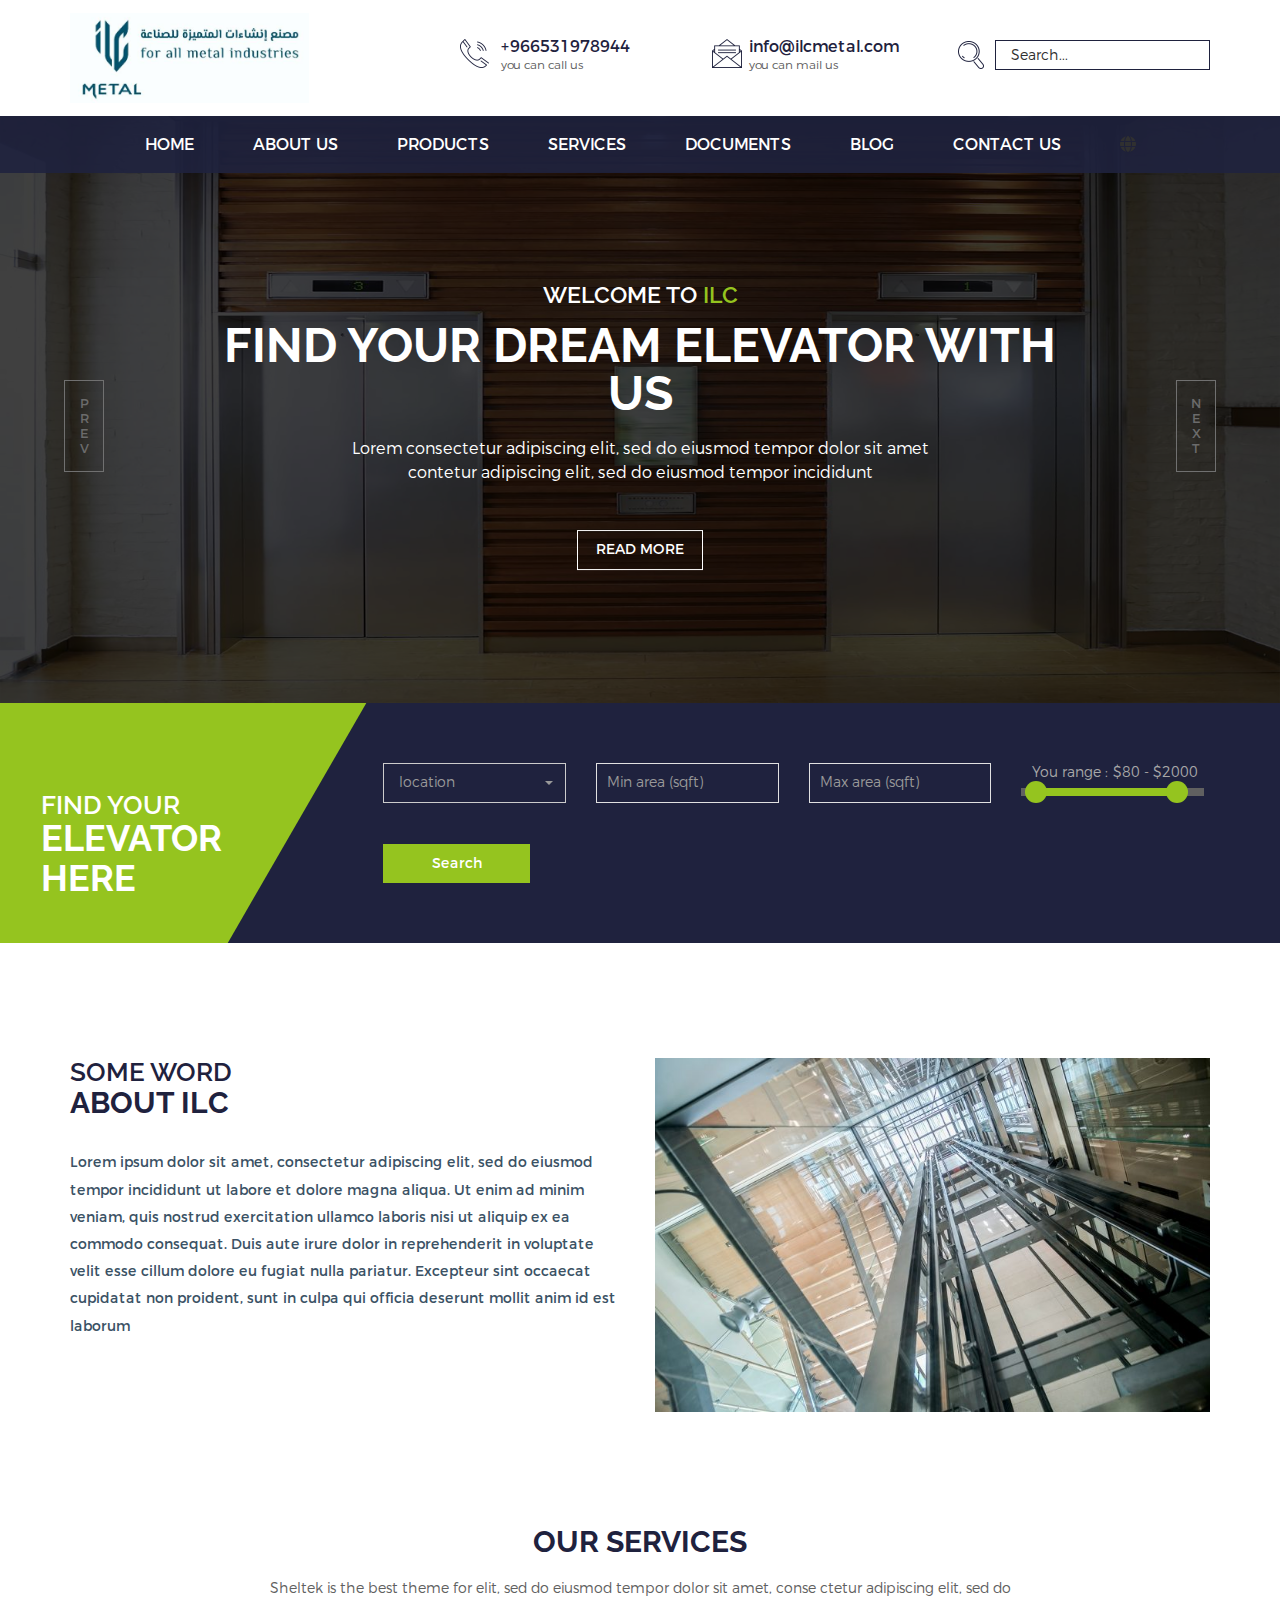
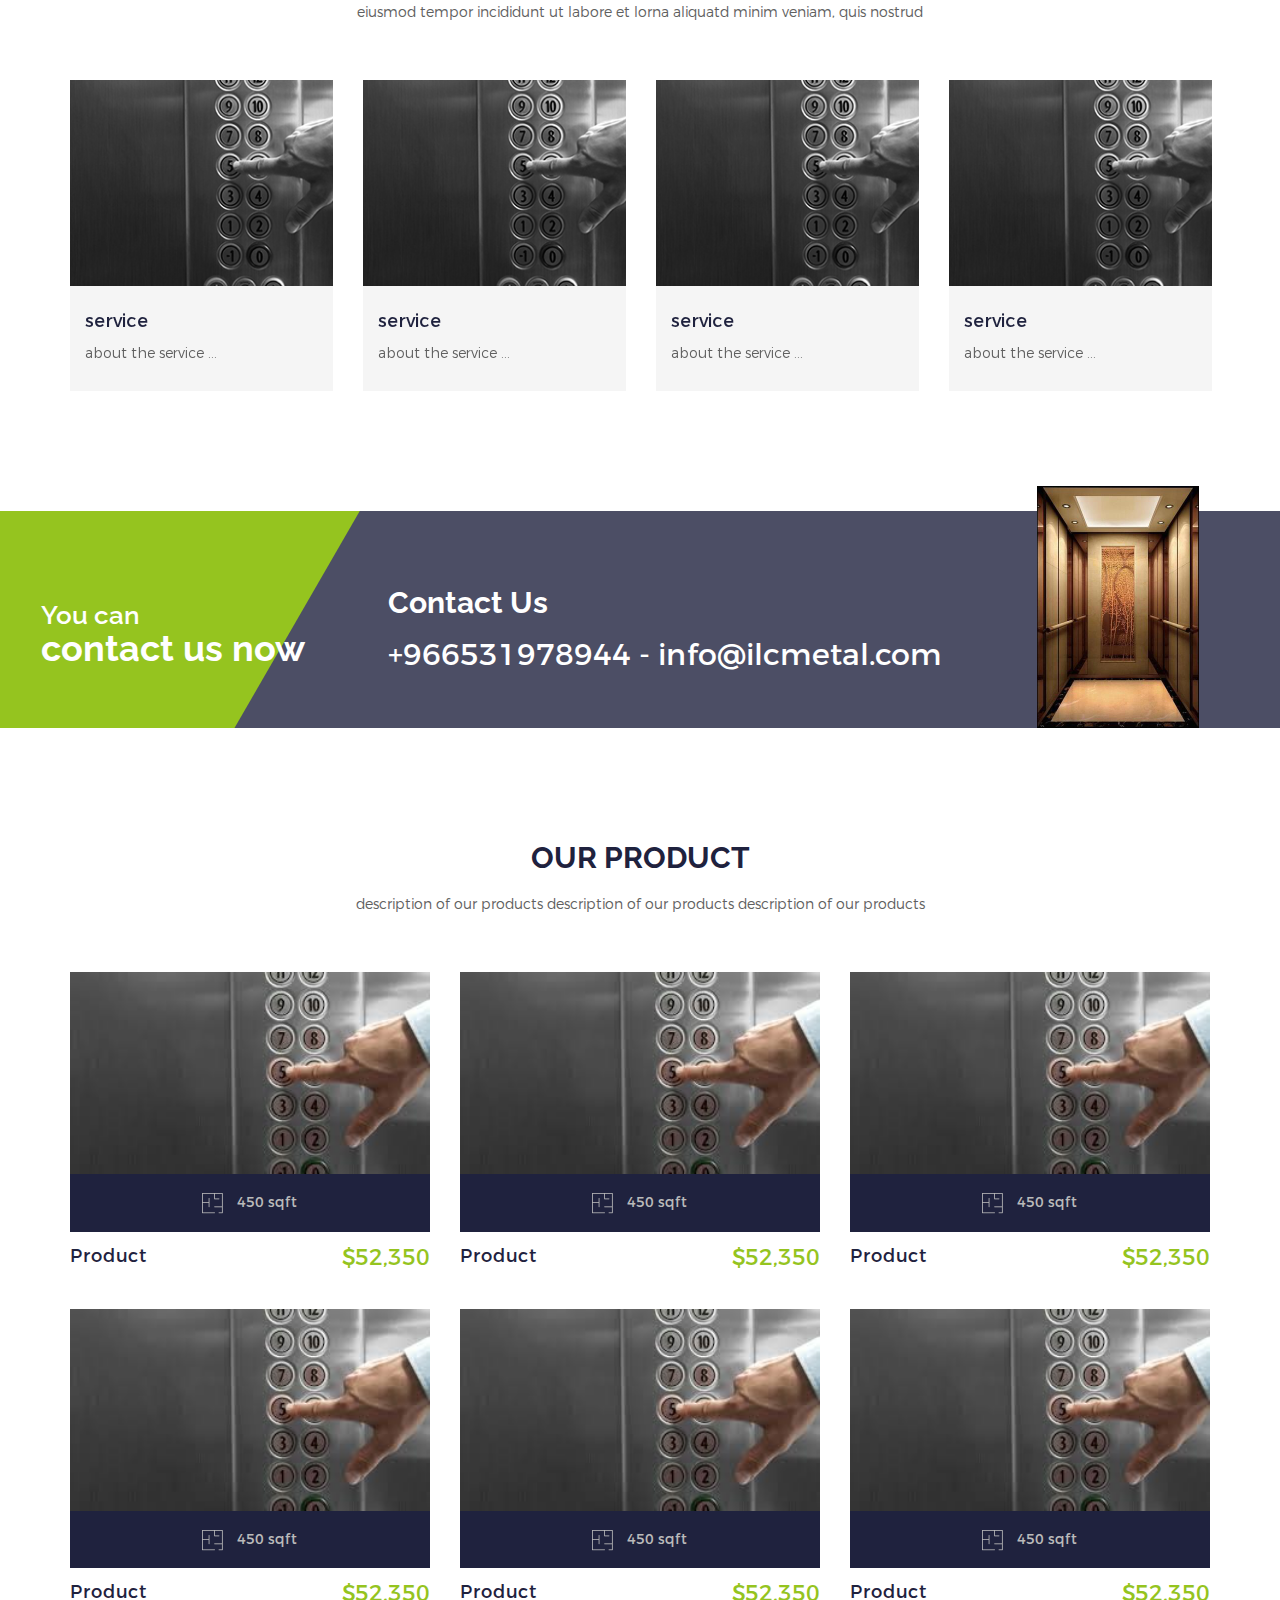
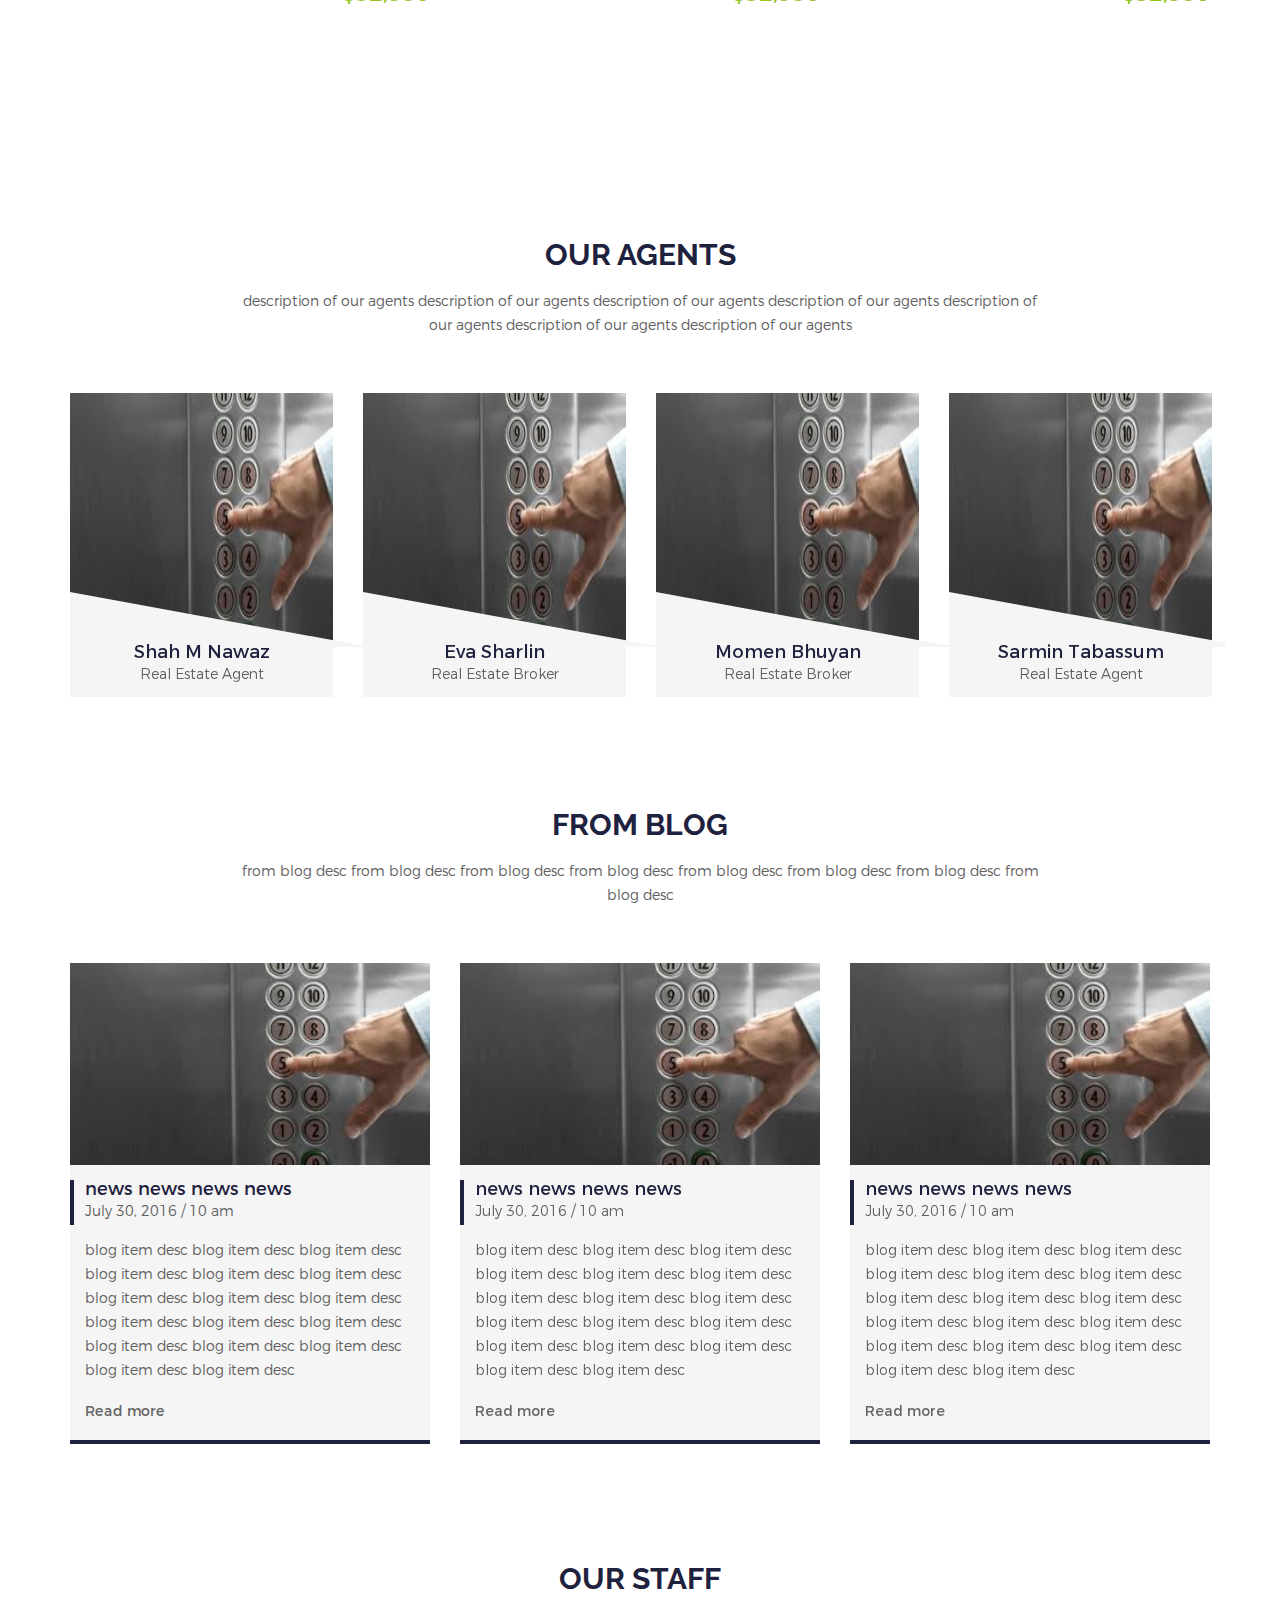
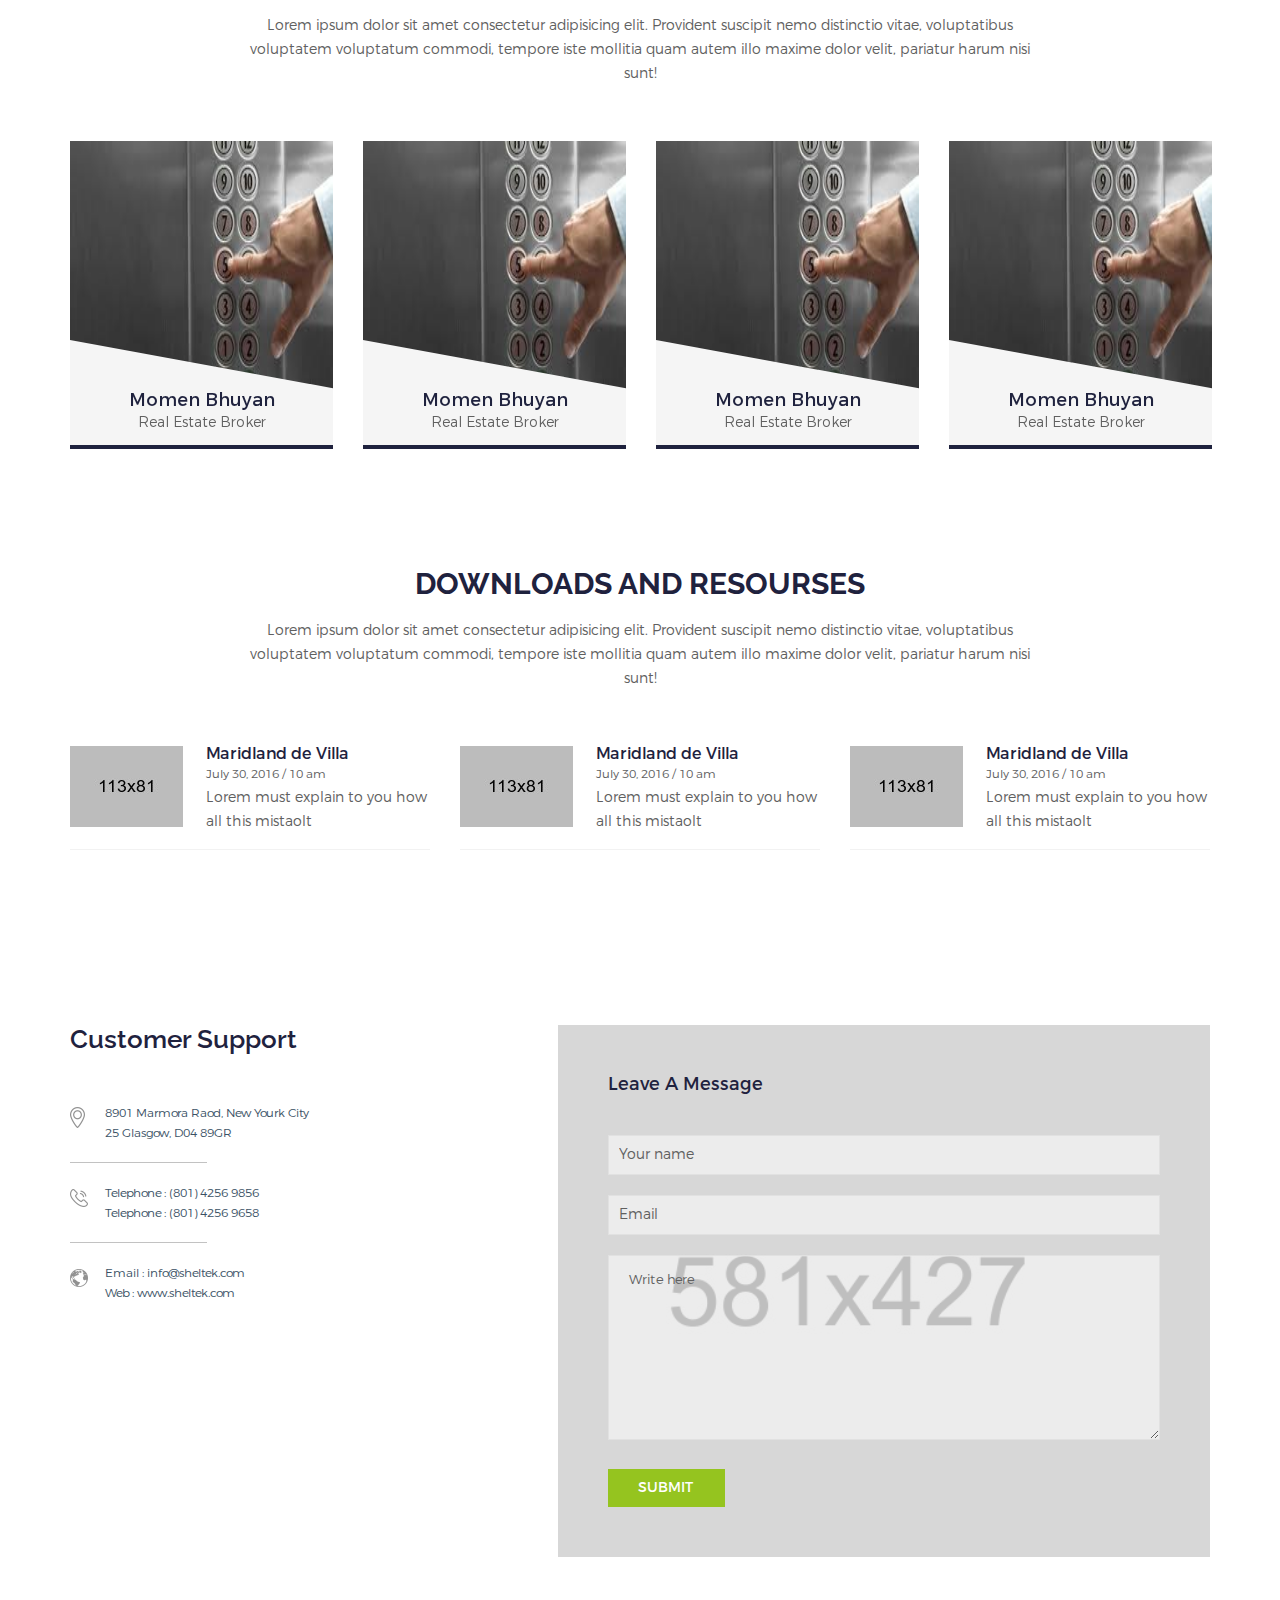
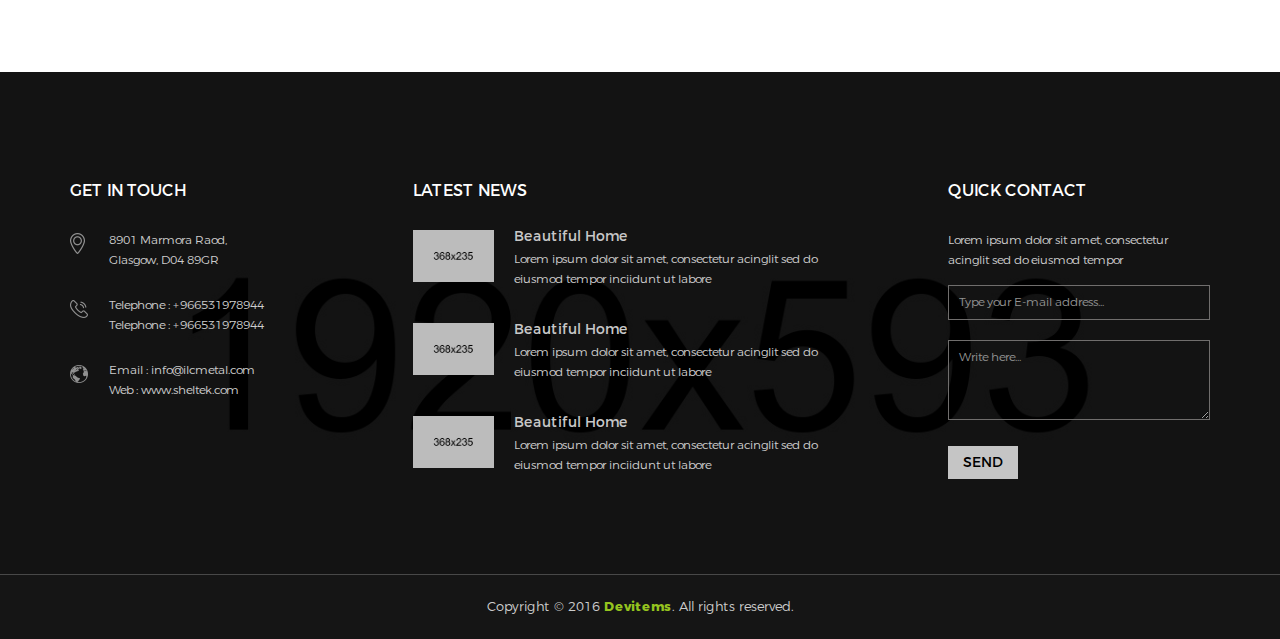
==== commit 3b94ed6f: "add images to cards" ====
--- a/index.html
+++ b/index.html
@@ -933,7 +933,7 @@
                             <div class="col-md-4 col-sm-6 col-xs-12">
                                 <div class="flat-item">
                                     <div class="flat-item-image">
-                                        <a href="#"><img src="images/flat/2.jpg" alt=""></a>
+                                        <a href="#"><img src="images/img.jfif" alt=""></a>
                                         <div class="flat-link">
                                             <a href="#" data-i18n="more-details"></a>
                                         </div>
@@ -958,7 +958,7 @@
                             <div class="col-md-4 col-sm-6 col-xs-12">
                                 <div class="flat-item">
                                     <div class="flat-item-image">
-                                        <a href="#"><img src="images/flat/2.jpg" alt=""></a>
+                                        <a href="#"><img src="images/img.jfif" alt=""></a>
                                         <div class="flat-link">
                                             <a href="#" data-i18n="more-details"></a>
                                         </div>
@@ -982,7 +982,7 @@
                             <div class="col-md-4 col-sm-6 col-xs-12">
                                 <div class="flat-item">
                                     <div class="flat-item-image">
-                                        <a href="#"><img src="images/flat/2.jpg" alt=""></a>
+                                        <a href="#"><img src="images/img.jfif" alt=""></a>
                                         <div class="flat-link">
                                             <a href="#" data-i18n="more-details"></a>
                                         </div>
@@ -1006,7 +1006,7 @@
                             <div class="col-md-4 col-sm-6 col-xs-12">
                                 <div class="flat-item">
                                     <div class="flat-item-image">
-                                        <a href="#"><img src="images/flat/2.jpg" alt=""></a>
+                                        <a href="#"><img src="images/img.jfif" alt=""></a>
                                         <div class="flat-link">
                                             <a href="#" data-i18n="more-details"></a>
                                         </div>
@@ -1030,7 +1030,7 @@
                             <div class="col-md-4 col-sm-6 col-xs-12">
                                 <div class="flat-item">
                                     <div class="flat-item-image">
-                                        <a href="#"><img src="images/flat/2.jpg" alt=""></a>
+                                        <a href="#"><img src="images/img.jfif" alt=""></a>
                                         <div class="flat-link">
                                             <a href="#" data-i18n="more-details"></a>
                                         </div>
@@ -1054,7 +1054,7 @@
                             <div class="col-md-4 col-sm-6 col-xs-12">
                                 <div class="flat-item">
                                     <div class="flat-item-image">
-                                        <a href="#"><img src="images/flat/2.jpg" alt=""></a>
+                                        <a href="#"><img src="images/img.jfif" alt=""></a>
                                         <div class="flat-link">
                                             <a href="#" data-i18n="more-details"></a>
                                         </div>
@@ -1100,7 +1100,7 @@
                                 <div class="col-md-12">
                                     <div class="single">
                                         <div class="agent-image">
-                                            <img src="images/agents/1.jpg" alt="">
+                                            <img src="images/img.jfif" height="250" alt="">
                                         </div>
                                         <div class="agent-info">
                                             <div class="agent-name">
@@ -1108,33 +1108,14 @@
                                                 <p>Real Estate Agent</p>
                                             </div>
                                         </div>
-                                        <!-- <div class="agent-info-hover">
-                                            <div class="agent-name">
-                                                <h5><a href="agent-details.html">Shah M Nawaz</a></h5>
-                                                <p>Real Estate Agent</p>
-                                            </div>
-                                            <ul class="agent-address">
-                                                <li><img src="images/icons/phone-2.png" alt="">+1245 785 659 </li>
-                                                <li><img src="images/icons/mail-close.png" alt="">eva@gmail.com </li>
-                                            </ul>
-                                            <ul class="social-media">
-                                                <li><a href="#"><i class="fa fa-facebook" aria-hidden="true"></i></a>
-                                                </li>
-                                                <li><a href="#"><i class="fa fa-twitter" aria-hidden="true"></i></a>
-                                                </li>
-                                                <li><a href="#"><i class="fa fa-linkedin" aria-hidden="true"></i></a>
-                                                </li>
-                                                <li><a href="#"><i class="fa fa-google-plus" aria-hidden="true"></i></a>
-                                                </li>
-                                            </ul>
-                                        </div> -->
+                                       
                                     </div>
                                 </div>
                                 <!-- single-agent -->
                                 <div class="col-md-12">
                                     <div class="single ">
                                         <div class="agent-image">
-                                            <img src="images/agents/2.jpg" alt="">
+                                            <img src="images/img.jfif" height="250" alt="">
                                         </div>
                                         <div class="agent-info">
                                             <div class="agent-name">
@@ -1142,26 +1123,37 @@
                                                 <p>Real Estate Broker</p>
                                             </div>
                                         </div>
-                                        <!-- <div class="agent-info-hover">
+                                     
+                                    </div>
+                                </div>
+                                <!-- single-agent -->
+                                <div class="col-md-12">
+                                    <div class="single ">
+                                        <div class="agent-image">
+                                            <img src="images/img.jfif" height="250" alt="">
+                                        </div>
+                                        <div class="agent-info">
                                             <div class="agent-name">
-                                                <h5><a href="agent-details.html">Eva Sharlin</a></h5>
+                                                <h5><a href="agent-details.html">Momen Bhuyan</a></h5>
                                                 <p>Real Estate Broker</p>
                                             </div>
-                                            <ul class="agent-address">
-                                                <li><img src="images/icons/phone-2.png" alt="">+1245 785 659 </li>
-                                                <li><img src="images/icons/mail-close.png" alt="">eva@gmail.com </li>
-                                            </ul>
-                                            <ul class="social-media">
-                                                <li><a href="#"><i class="fa fa-facebook" aria-hidden="true"></i></a>
-                                                </li>
-                                                <li><a href="#"><i class="fa fa-twitter" aria-hidden="true"></i></a>
-                                                </li>
-                                                <li><a href="#"><i class="fa fa-linkedin" aria-hidden="true"></i></a>
-                                                </li>
-                                                <li><a href="#"><i class="fa fa-google-plus" aria-hidden="true"></i></a>
-                                                </li>
-                                            </ul>
-                                        </div> -->
+                                        </div>
+                                   
+                                    </div>
+                                </div>
+                                <!-- single-agent -->
+                                <div class="col-md-12">
+                                    <div class="single ">
+                                        <div class="agent-image">
+                                            <img src="images/img.jfif" height="250" alt="">
+                                        </div>
+                                        <div class="agent-info">
+                                            <div class="agent-name">
+                                                <h5><a href="agent-details.html">Sarmin Tabassum</a></h5>
+                                                <p>Real Estate Agent</p>
+                                            </div>
+                                        </div>
+                                   
                                     </div>
                                 </div>
                                 <!-- single-agent -->
@@ -1176,94 +1168,7 @@
                                                 <p>Real Estate Broker</p>
                                             </div>
                                         </div>
-                                        <!-- <div class="agent-info-hover">
-                                            <div class="agent-name">
-                                                <h5><a href="agent-details.html">Momen Bhuyan</a></h5>
-                                                <p>Real Estate Broker</p>
-                                            </div>
-                                            <ul class="agent-address">
-                                                <li><img src="images/icons/phone-2.png" alt="">+1245 785 659 </li>
-                                                <li><img src="images/icons/mail-close.png" alt="">eva@gmail.com </li>
-                                            </ul>
-                                            <ul class="social-media">
-                                                <li><a href="#"><i class="fa fa-facebook" aria-hidden="true"></i></a>
-                                                </li>
-                                                <li><a href="#"><i class="fa fa-twitter" aria-hidden="true"></i></a>
-                                                </li>
-                                                <li><a href="#"><i class="fa fa-linkedin" aria-hidden="true"></i></a>
-                                                </li>
-                                                <li><a href="#"><i class="fa fa-google-plus" aria-hidden="true"></i></a>
-                                                </li>
-                                            </ul>
-                                        </div> -->
-                                    </div>
-                                </div>
-                                <!-- single-agent -->
-                                <div class="col-md-12">
-                                    <div class="single ">
-                                        <div class="agent-image">
-                                            <img src="images/agents/4.jpg" alt="">
-                                        </div>
-                                        <div class="agent-info">
-                                            <div class="agent-name">
-                                                <h5><a href="agent-details.html">Sarmin Tabassum</a></h5>
-                                                <p>Real Estate Agent</p>
-                                            </div>
-                                        </div>
-                                        <!-- <div class="agent-info-hover">
-                                            <div class="agent-name">
-                                                <h5><a href="agent-details.html">Sarmin Tabassum</a></h5>
-                                                <p>Real Estate Agent</p>
-                                            </div>
-                                            <ul class="agent-address">
-                                                <li><img src="images/icons/phone-2.png" alt="">+1245 785 659 </li>
-                                                <li><img src="images/icons/mail-close.png" alt="">eva@gmail.com </li>
-                                            </ul>
-                                            <ul class="social-media">
-                                                <li><a href="#"><i class="fa fa-facebook" aria-hidden="true"></i></a>
-                                                </li>
-                                                <li><a href="#"><i class="fa fa-twitter" aria-hidden="true"></i></a>
-                                                </li>
-                                                <li><a href="#"><i class="fa fa-linkedin" aria-hidden="true"></i></a>
-                                                </li>
-                                                <li><a href="#"><i class="fa fa-google-plus" aria-hidden="true"></i></a>
-                                                </li>
-                                            </ul>
-                                        </div> -->
-                                    </div>
-                                </div>
-                                <!-- single-agent -->
-                                <div class="col-md-12">
-                                    <div class="single ">
-                                        <div class="agent-image">
-                                            <img src="images/agents/3.jpg" alt="">
-                                        </div>
-                                        <div class="agent-info">
-                                            <div class="agent-name">
-                                                <h5><a href="agent-details.html">Momen Bhuyan</a></h5>
-                                                <p>Real Estate Broker</p>
-                                            </div>
-                                        </div>
-                                        <!-- <div class="agent-info-hover">
-                                            <div class="agent-name">
-                                                <h5><a href="agent-details.html">Momen Bhuyan</a></h5>
-                                                <p>Real Estate Broker</p>
-                                            </div>
-                                            <ul class="agent-address">
-                                                <li><img src="images/icons/phone-2.png" alt="">+1245 785 659 </li>
-                                                <li><img src="images/icons/mail-close.png" alt="">eva@gmail.com </li>
-                                            </ul>
-                                            <ul class="social-media">
-                                                <li><a href="#"><i class="fa fa-facebook" aria-hidden="true"></i></a>
-                                                </li>
-                                                <li><a href="#"><i class="fa fa-twitter" aria-hidden="true"></i></a>
-                                                </li>
-                                                <li><a href="#"><i class="fa fa-linkedin" aria-hidden="true"></i></a>
-                                                </li>
-                                                <li><a href="#"><i class="fa fa-google-plus" aria-hidden="true"></i></a>
-                                                </li>
-                                            </ul>
-                                        </div> -->
+                                       
                                     </div>
                                 </div>
                             </div>
@@ -1290,7 +1195,7 @@
                             <div class="col-md-12">
                                 <article class="blog-item bg-gray">
                                     <div class="blog-image">
-                                        <a href="single-blog.html"><img src="images/blog/1.jpg" alt=""></a>
+                                        <a href="single-blog.html"><img src="images/img.jfif" alt=""></a>
                                     </div>
                                     <div class="blog-info">
                                         <div class="post-title-time">
@@ -1306,7 +1211,7 @@
                             <div class="col-md-12" >
                                 <article class="blog-item bg-gray">
                                     <div class="blog-image">
-                                        <a href="single-blog.html"><img src="images/blog/2.jpg" alt=""></a>
+                                        <a href="single-blog.html"><img src="images/img.jfif" alt=""></a>
                                     </div>
                                     <div class="blog-info">
                                         <div class="post-title-time">
@@ -1322,7 +1227,7 @@
                             <div class="col-md-12">
                                 <article class="blog-item bg-gray">
                                     <div class="blog-image">
-                                        <a href="single-blog.html"><img src="images/blog/3.jpg" alt=""></a>
+                                        <a href="single-blog.html"><img src="images/img.jfif" alt=""></a>
                                     </div>
                                     <div class="blog-info">
                                         <div class="post-title-time">
@@ -1338,7 +1243,7 @@
                             <div class="col-md-12">
                                 <article class="blog-item bg-gray">
                                     <div class="blog-image">
-                                        <a href="single-blog.html"><img src="images/blog/2.jpg" alt=""></a>
+                                        <a href="single-blog.html"><img src="images/img.jfif" alt=""></a>
                                     </div>
                                     <div class="blog-info">
                                         <div class="post-title-time">
@@ -1373,7 +1278,7 @@
                         <div class="col-xs-12 col-sm-6  col-md-4">
                             <div class="single-agent">
                                 <div class="agent-image">
-                                    <img src="images/agents/3.jpg" alt="">
+                                    <img src="images/img.jfif" height="250" alt="">
                                 </div>
                                 <div class="agent-info">
                                     <div class="agent-name">
@@ -1406,7 +1311,7 @@
                             <div class="col-xs-12 col-sm-6  col-md-4">
                                 <div class="single-agent">
                                     <div class="agent-image">
-                                        <img src="images/agents/3.jpg" alt="">
+                                        <img  src="images/img.jfif" height="250" alt="">
                                     </div>
                                     <div class="agent-info">
                                         <div class="agent-name">
@@ -1439,7 +1344,7 @@
                                 <div class="col-xs-12 col-sm-6  col-md-4">
                                     <div class="single-agent">
                                         <div class="agent-image">
-                                            <img src="images/agents/3.jpg" alt="">
+                                            <img  src="images/img.jfif" height="250" alt="">
                                         </div>
                                         <div class="agent-info">
                                             <div class="agent-name">
@@ -1469,10 +1374,12 @@
                                         </div>
                                     </div>
                                     </div>
+                                    <!-- ...... -->
+                        
                                     <div class="col-xs-12 col-sm-6  col-md-4">
                                         <div class="single-agent">
                                             <div class="agent-image">
-                                                <img src="images/agents/3.jpg" alt="">
+                                                <img  src="images/img.jfif" height="250" alt="">
                                             </div>
                                             <div class="agent-info">
                                                 <div class="agent-name">
@@ -1502,34 +1409,72 @@
                                             </div>
                                         </div>
                                         </div>
-                            <div class="col-xs-12 col-sm-6  col-md-4">
-                                <article class="blog-item bg-gray">
-                                    <div class="blog-image">
-                                        <a href="single-blog.html"><img src="images/blog/2.jpg" alt=""></a>
-                                    </div>
-                                    <div class="blog-info">
-                                        <div class="post-title-time">
-                                            <h5><a href="single-blog.html">Lorem, ipsum dolor.</a></h5>
-                                         </div>
-                                        <p>Lorem must explain to you how all this mistaolt denouncing pleasure and praising pain wasnad I will give you a complete pain was praising</p>
-                                      
-                                    </div>
-                                </article>
-                                </div>
-                                 <div class="col-xs-12 col-sm-6  col-md-4">
-                                    <article class="blog-item bg-gray">
-                                        <div class="blog-image">
-                                            <a href="single-blog.html"><img src="images/blog/2.jpg" alt=""></a>
-                                        </div>
-                                        <div class="blog-info">
-                                            <div class="post-title-time">
-                                                <h5><a href="single-blog.html">Lorem, ipsum dolor.</a></h5>
-                                             </div>
-                                            <p>Lorem must explain to you how all this mistaolt denouncing pleasure and praising pain wasnad I will give you a complete pain was praising</p>
-                                          
-                                        </div>
-                                    </article>
-                                    </div>
+                                        <div class="col-xs-12 col-sm-6  col-md-4">
+                                            <div class="single-agent">
+                                                <div class="agent-image">
+                                                    <img  src="images/img.jfif" height="250" alt="">
+                                                </div>
+                                                <div class="agent-info">
+                                                    <div class="agent-name">
+                                                        <h5><a href="agent-details.html">Momen Bhuyan</a></h5>
+                                                        <p>Real Estate Broker</p>
+                                                    </div>
+                                                </div>
+                                                <div class="agent-info-hover">
+                                                    <div class="agent-name">
+                                                        <h5><a href="agent-details.html">Momen Bhuyan</a></h5>
+                                                        <p>Real Estate Broker</p>
+                                                    </div>
+                                                    <ul class="agent-address">
+                                                        <li><img src="images/icons/phone-2.png" alt="">+1245 785 659 </li>
+                                                        <li><img src="images/icons/mail-close.png" alt="">eva@gmail.com </li>
+                                                    </ul>
+                                                    <ul class="social-media">
+                                                        <li><a href="#"><i class="fa fa-facebook" aria-hidden="true"></i></a>
+                                                        </li>
+                                                        <li><a href="#"><i class="fa fa-twitter" aria-hidden="true"></i></a>
+                                                        </li>
+                                                        <li><a href="#"><i class="fa fa-linkedin" aria-hidden="true"></i></a>
+                                                        </li>
+                                                        <li><a href="#"><i class="fa fa-google-plus" aria-hidden="true"></i></a>
+                                                        </li>
+                                                    </ul>
+                                                </div>
+                                            </div>
+                                            </div>
+                                            <div class="col-xs-12 col-sm-6  col-md-4">
+                                                <div class="single-agent">
+                                                    <div class="agent-image">
+                                                        <img  src="images/img.jfif" height="250" alt="">
+                                                    </div>
+                                                    <div class="agent-info">
+                                                        <div class="agent-name">
+                                                            <h5><a href="agent-details.html">Momen Bhuyan</a></h5>
+                                                            <p>Real Estate Broker</p>
+                                                        </div>
+                                                    </div>
+                                                    <div class="agent-info-hover">
+                                                        <div class="agent-name">
+                                                            <h5><a href="agent-details.html">Momen Bhuyan</a></h5>
+                                                            <p>Real Estate Broker</p>
+                                                        </div>
+                                                        <ul class="agent-address">
+                                                            <li><img src="images/icons/phone-2.png" alt="">+1245 785 659 </li>
+                                                            <li><img src="images/icons/mail-close.png" alt="">eva@gmail.com </li>
+                                                        </ul>
+                                                        <ul class="social-media">
+                                                            <li><a href="#"><i class="fa fa-facebook" aria-hidden="true"></i></a>
+                                                            </li>
+                                                            <li><a href="#"><i class="fa fa-twitter" aria-hidden="true"></i></a>
+                                                            </li>
+                                                            <li><a href="#"><i class="fa fa-linkedin" aria-hidden="true"></i></a>
+                                                            </li>
+                                                            <li><a href="#"><i class="fa fa-google-plus" aria-hidden="true"></i></a>
+                                                            </li>
+                                                        </ul>
+                                                    </div>
+                                                </div>
+                                                </div>
                  </div> 
            
                
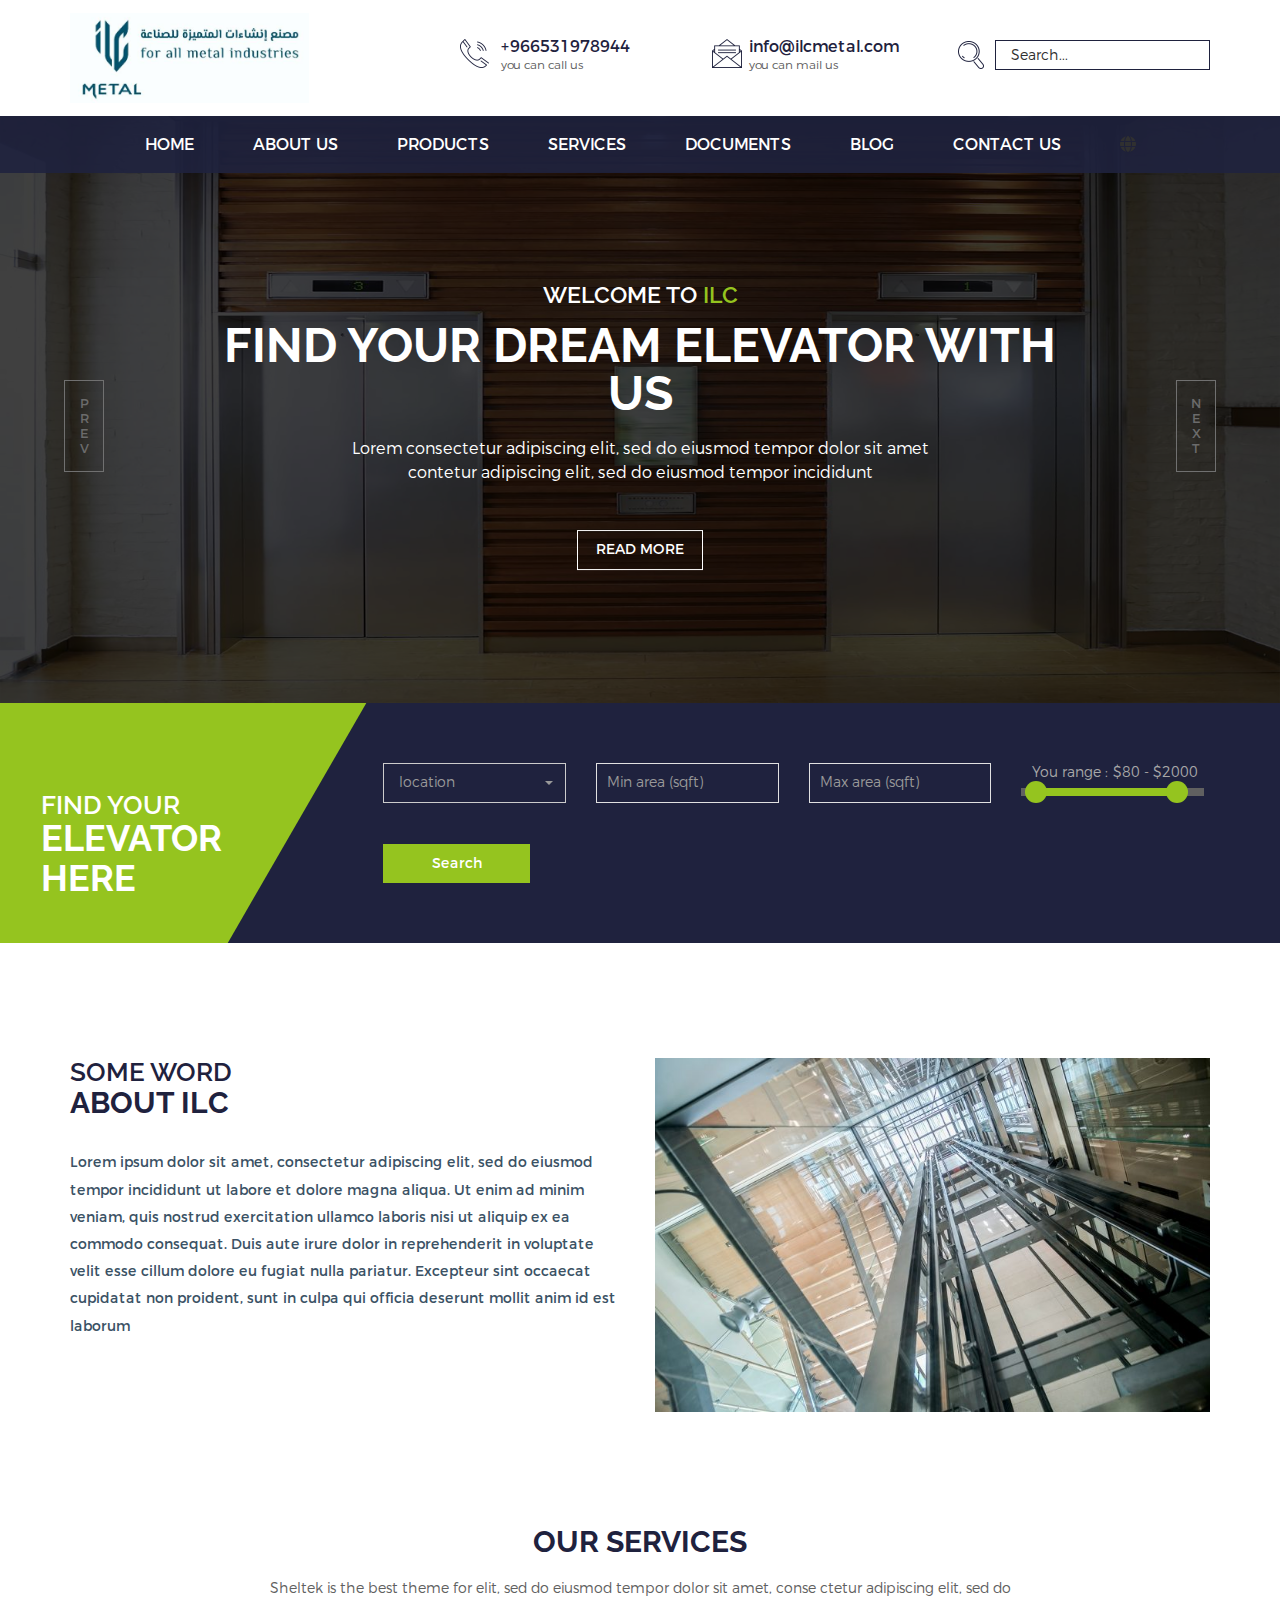
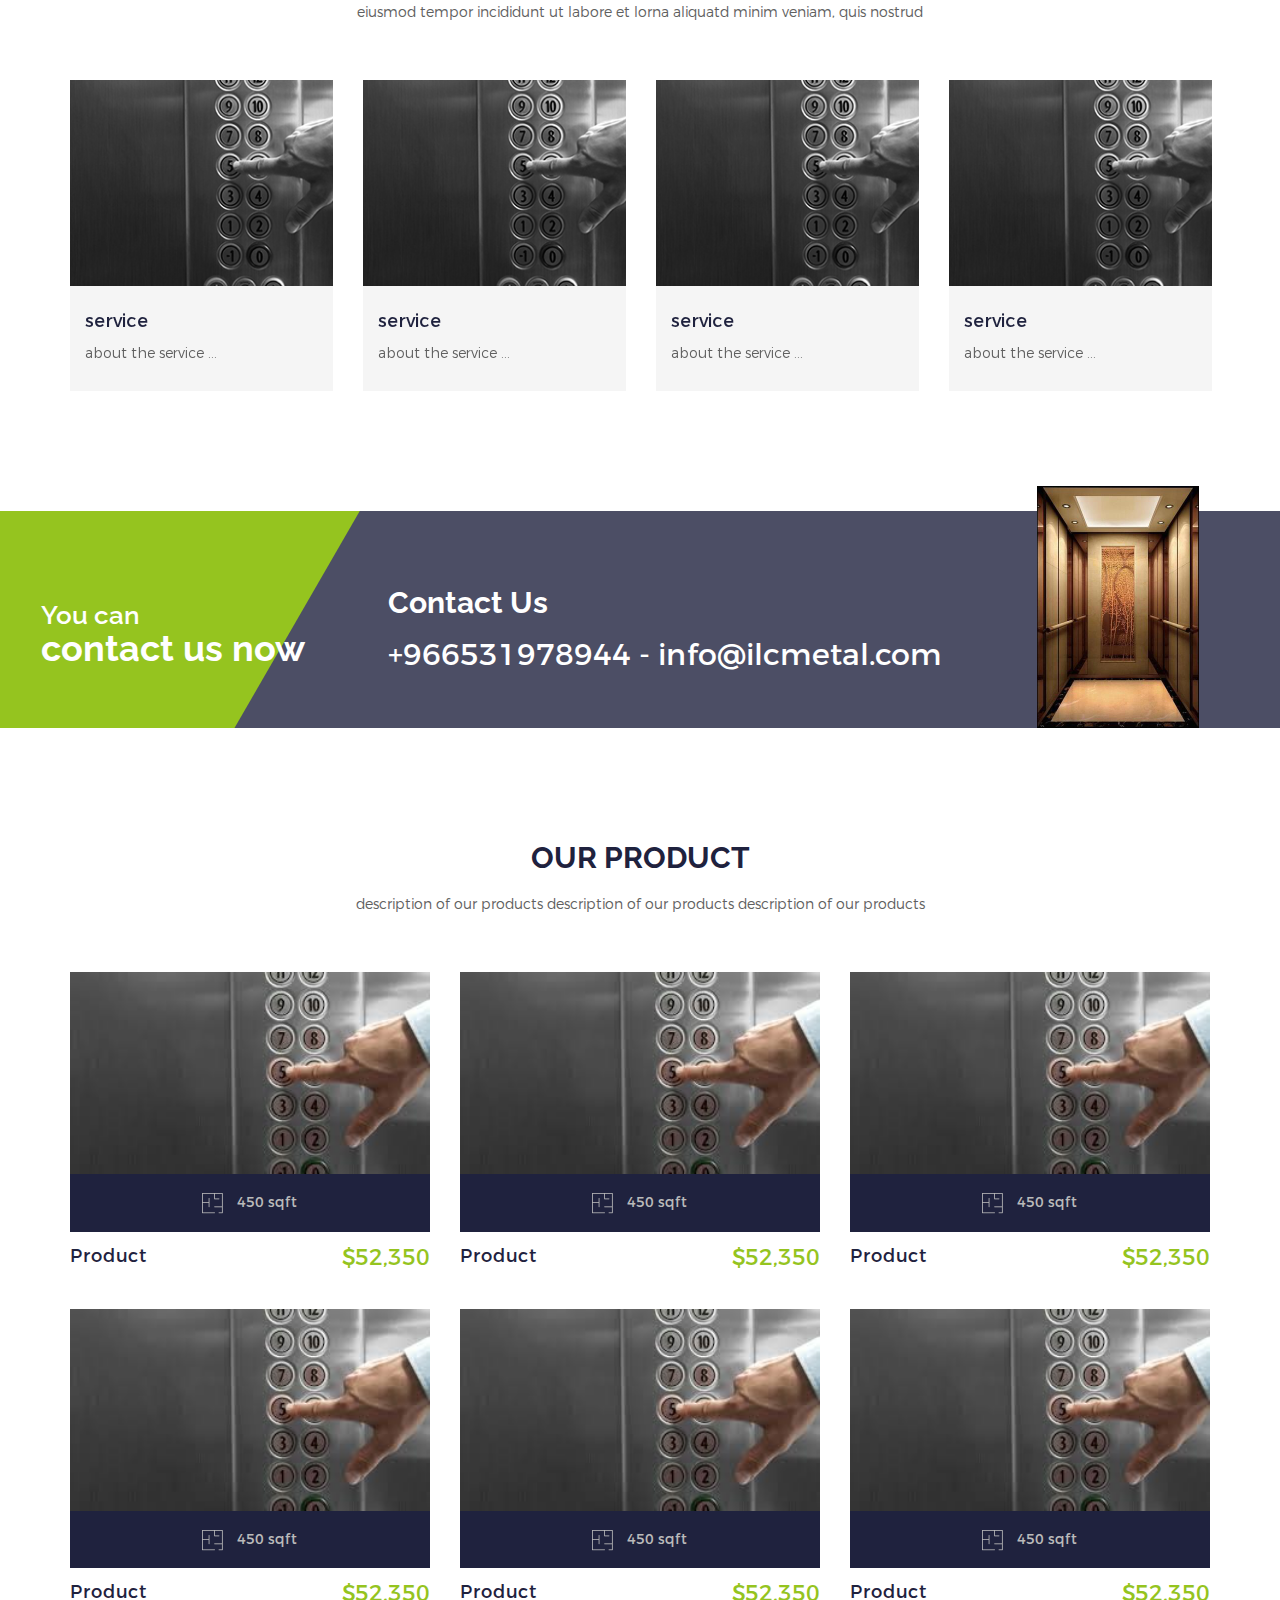
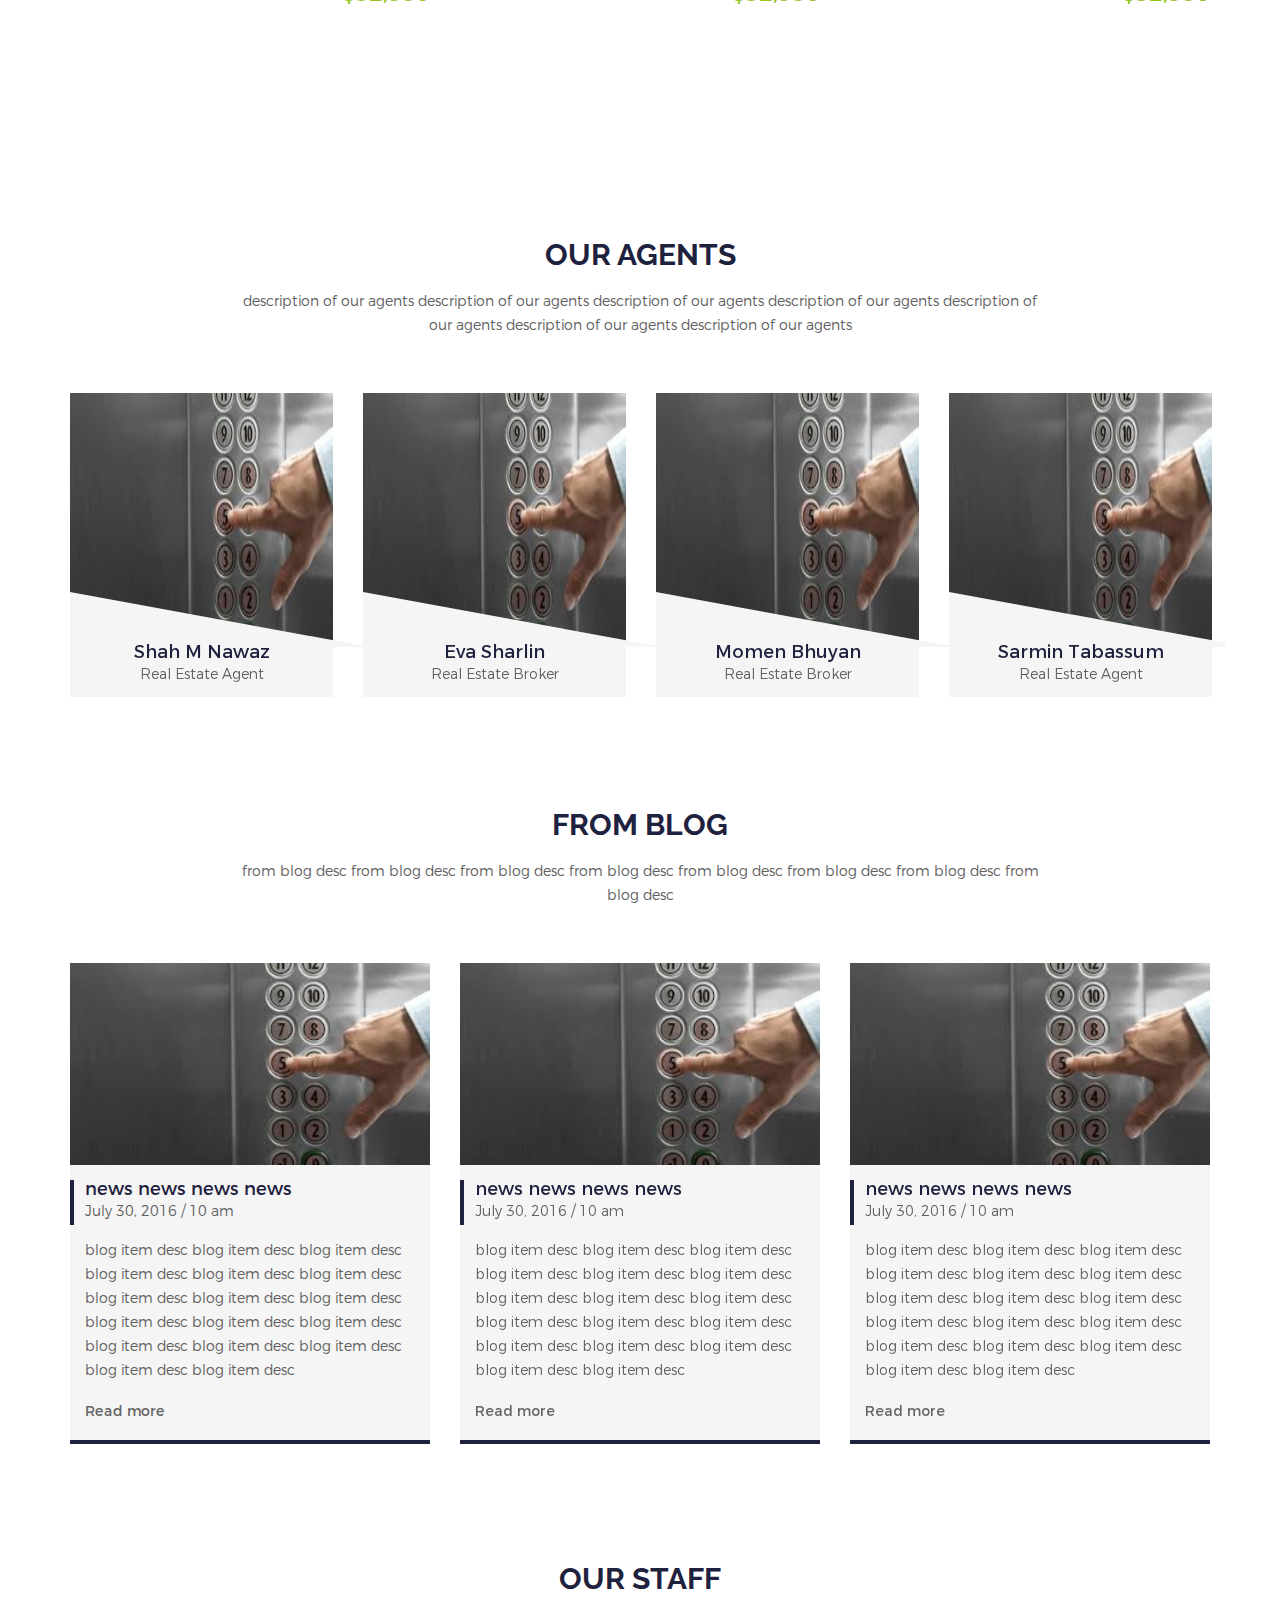
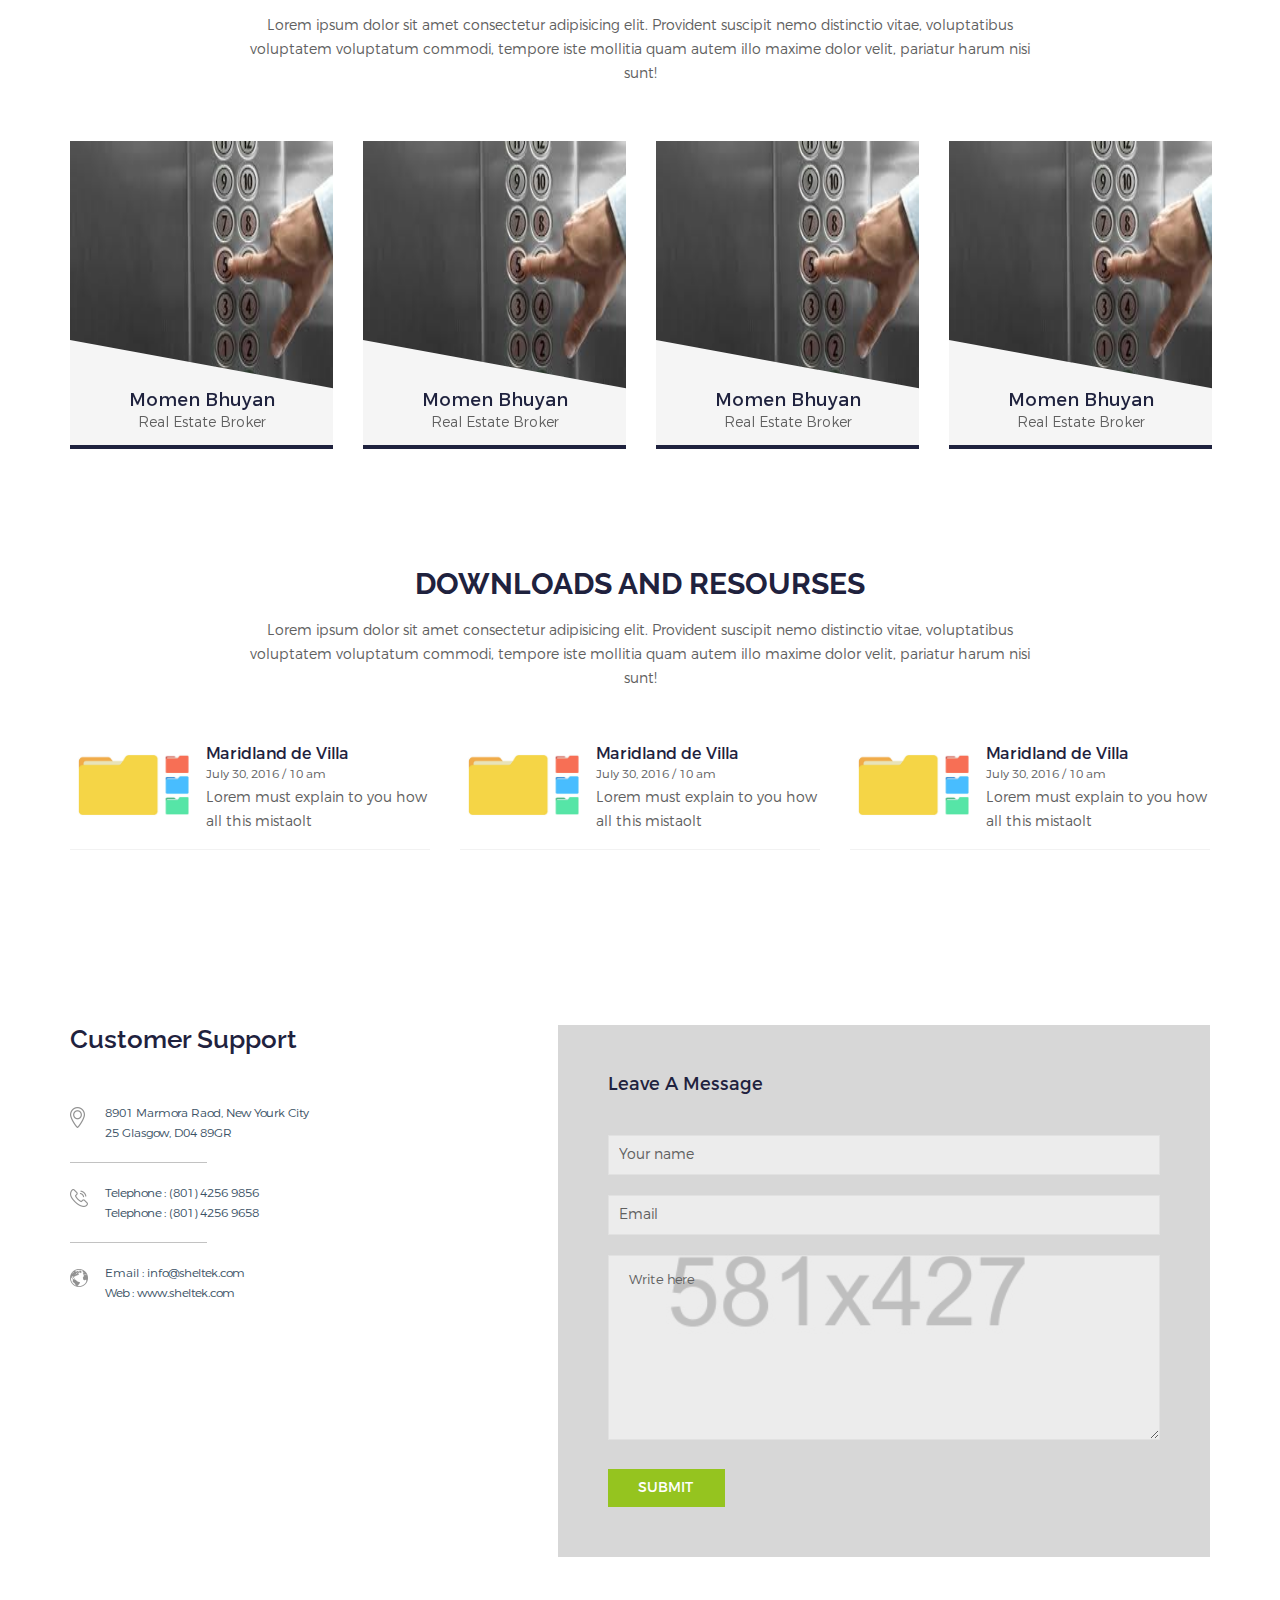
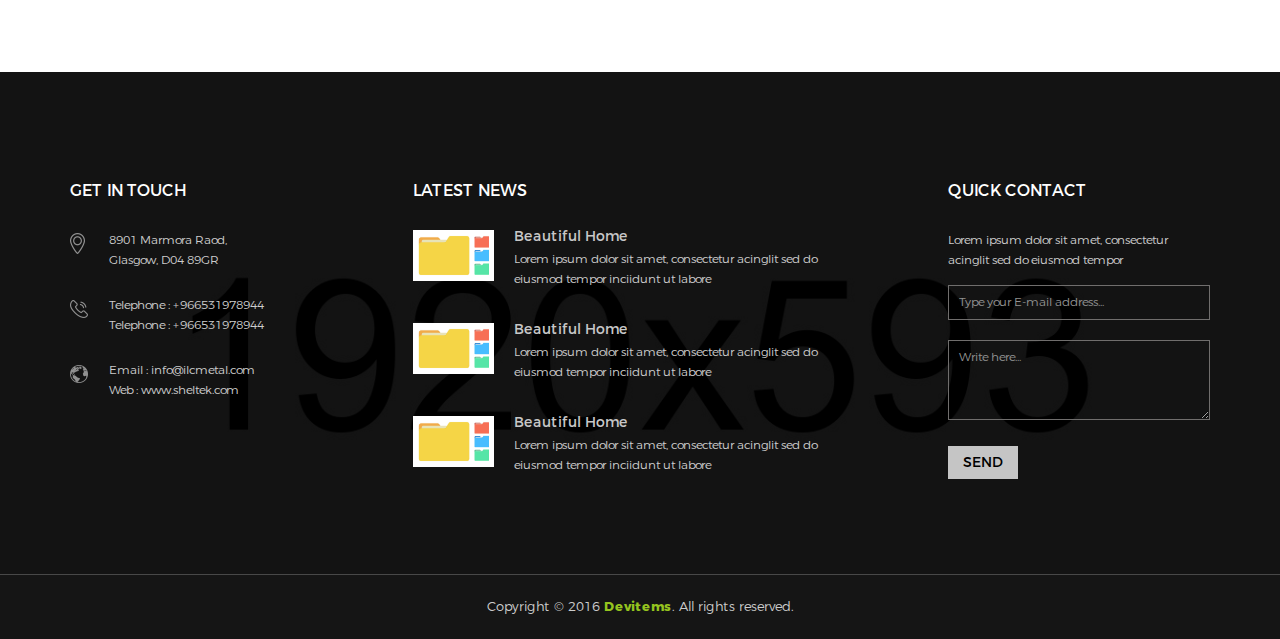
==== commit f110311e: "add images to footer" ====
--- a/index.html
+++ b/index.html
@@ -1501,7 +1501,7 @@
      <div class="col-md-4">
            <article class="recent-post-item">
         <div class="recent-post-image">
-            <a href="single-blog.html"><img src="images/recent-post/1.jpg" alt=""></a>
+            <a href="single-blog.html"><img src="images/file.jpg" alt=""></a>
         </div>
         <div class="recent-post-info">
             <div class="recent-post-title-time">
@@ -1515,7 +1515,7 @@
 <div class="col-md-4">
     <article class="recent-post-item">
  <div class="recent-post-image">
-     <a href="single-blog.html"><img src="images/recent-post/1.jpg" alt=""></a>
+     <a href="single-blog.html"><img src="images/file.jpg" alt=""></a>
  </div>
  <div class="recent-post-info">
      <div class="recent-post-title-time">
@@ -1529,7 +1529,7 @@
 <div class="col-md-4">
     <article class="recent-post-item">
  <div class="recent-post-image">
-     <a href="single-blog.html"><img src="images/recent-post/1.jpg" alt=""></a>
+     <a href="single-blog.html"><img src="images/file.jpg" alt=""></a>
  </div>
  <div class="recent-post-info">
      <div class="recent-post-title-time">
@@ -1668,7 +1668,7 @@
                                 <ul class="footer-latest-news">
                                     <li>
                                         <div class="latest-news-image">
-                                            <a href="single-blog.html"><img src="images/blog/1.jpg" alt=""></a>
+                                            <a href="single-blog.html"><img src="images/file.jpg" alt=""></a>
                                         </div>
                                         <div class="latest-news-info">
                                             <h6><a href="single-blog.html">Beautiful Home</a></h6>
@@ -1678,7 +1678,7 @@
                                     </li>
                                     <li>
                                         <div class="latest-news-image">
-                                            <a href="single-blog.html"><img src="images/blog/2.jpg" alt=""></a>
+                                            <a href="single-blog.html"><img src="images/file.jpg" alt=""></a>
                                         </div>
                                         <div class="latest-news-info">
                                             <h6><a href="single-blog.html">Beautiful Home</a></h6>
@@ -1688,7 +1688,7 @@
                                     </li>
                                     <li>
                                         <div class="latest-news-image">
-                                            <a href="single-blog.html"><img src="images/blog/3.jpg" alt=""></a>
+                                            <a href="single-blog.html"><img src="images/file.jpg" alt=""></a>
                                         </div>
                                         <div class="latest-news-info">
                                             <h6><a href="single-blog.html">Beautiful Home</a></h6>
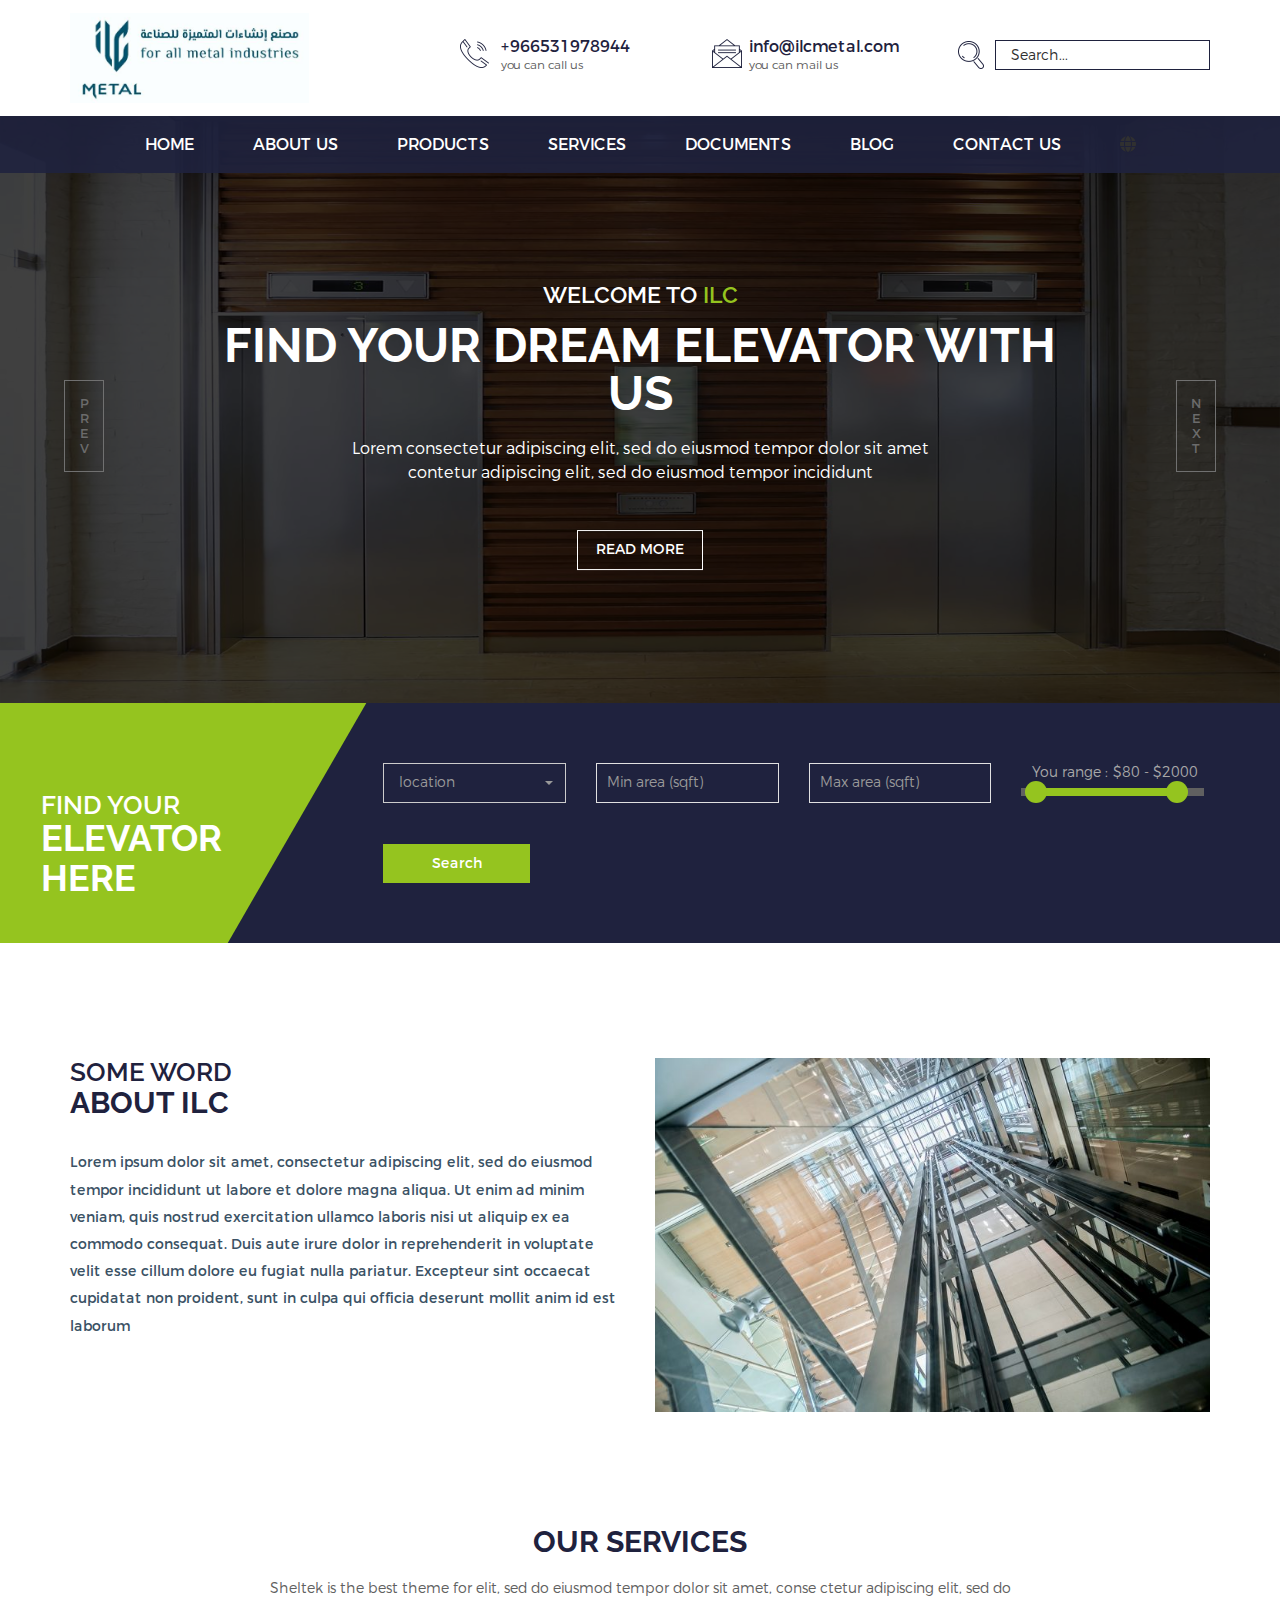
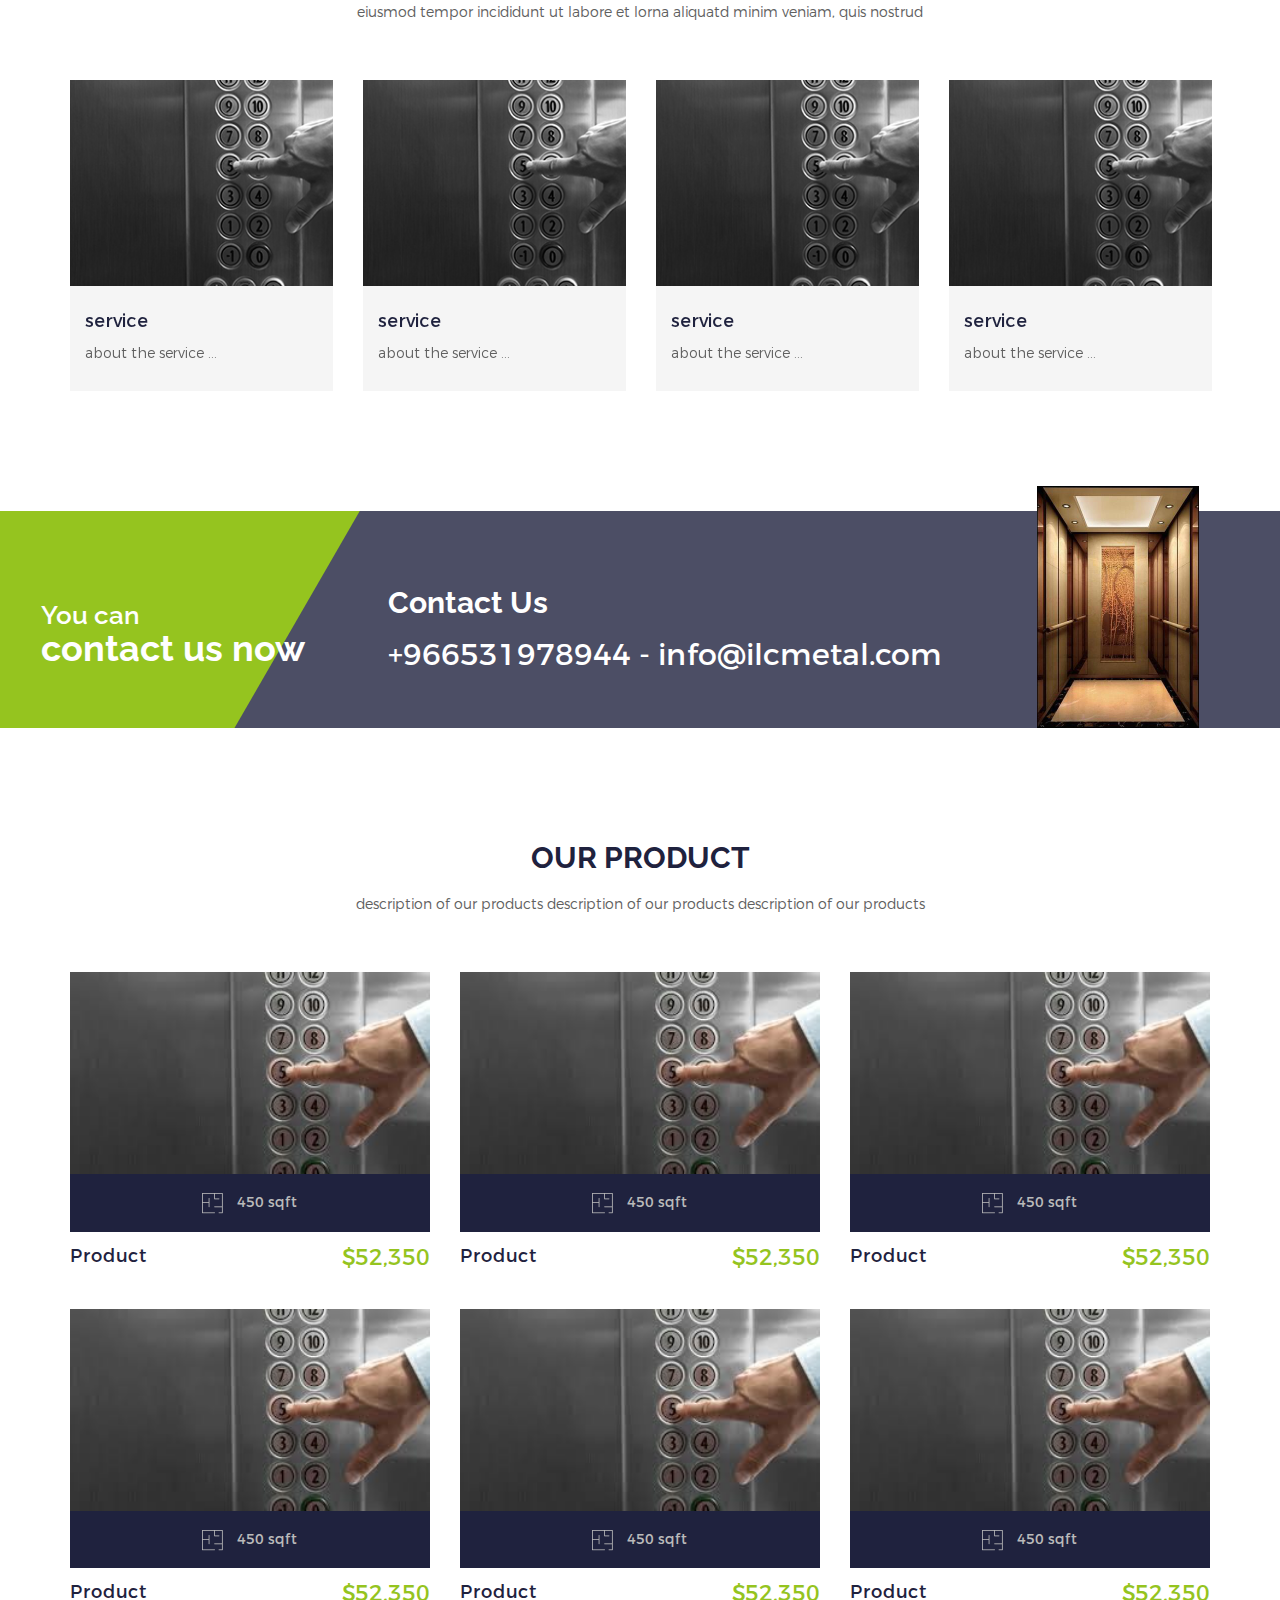
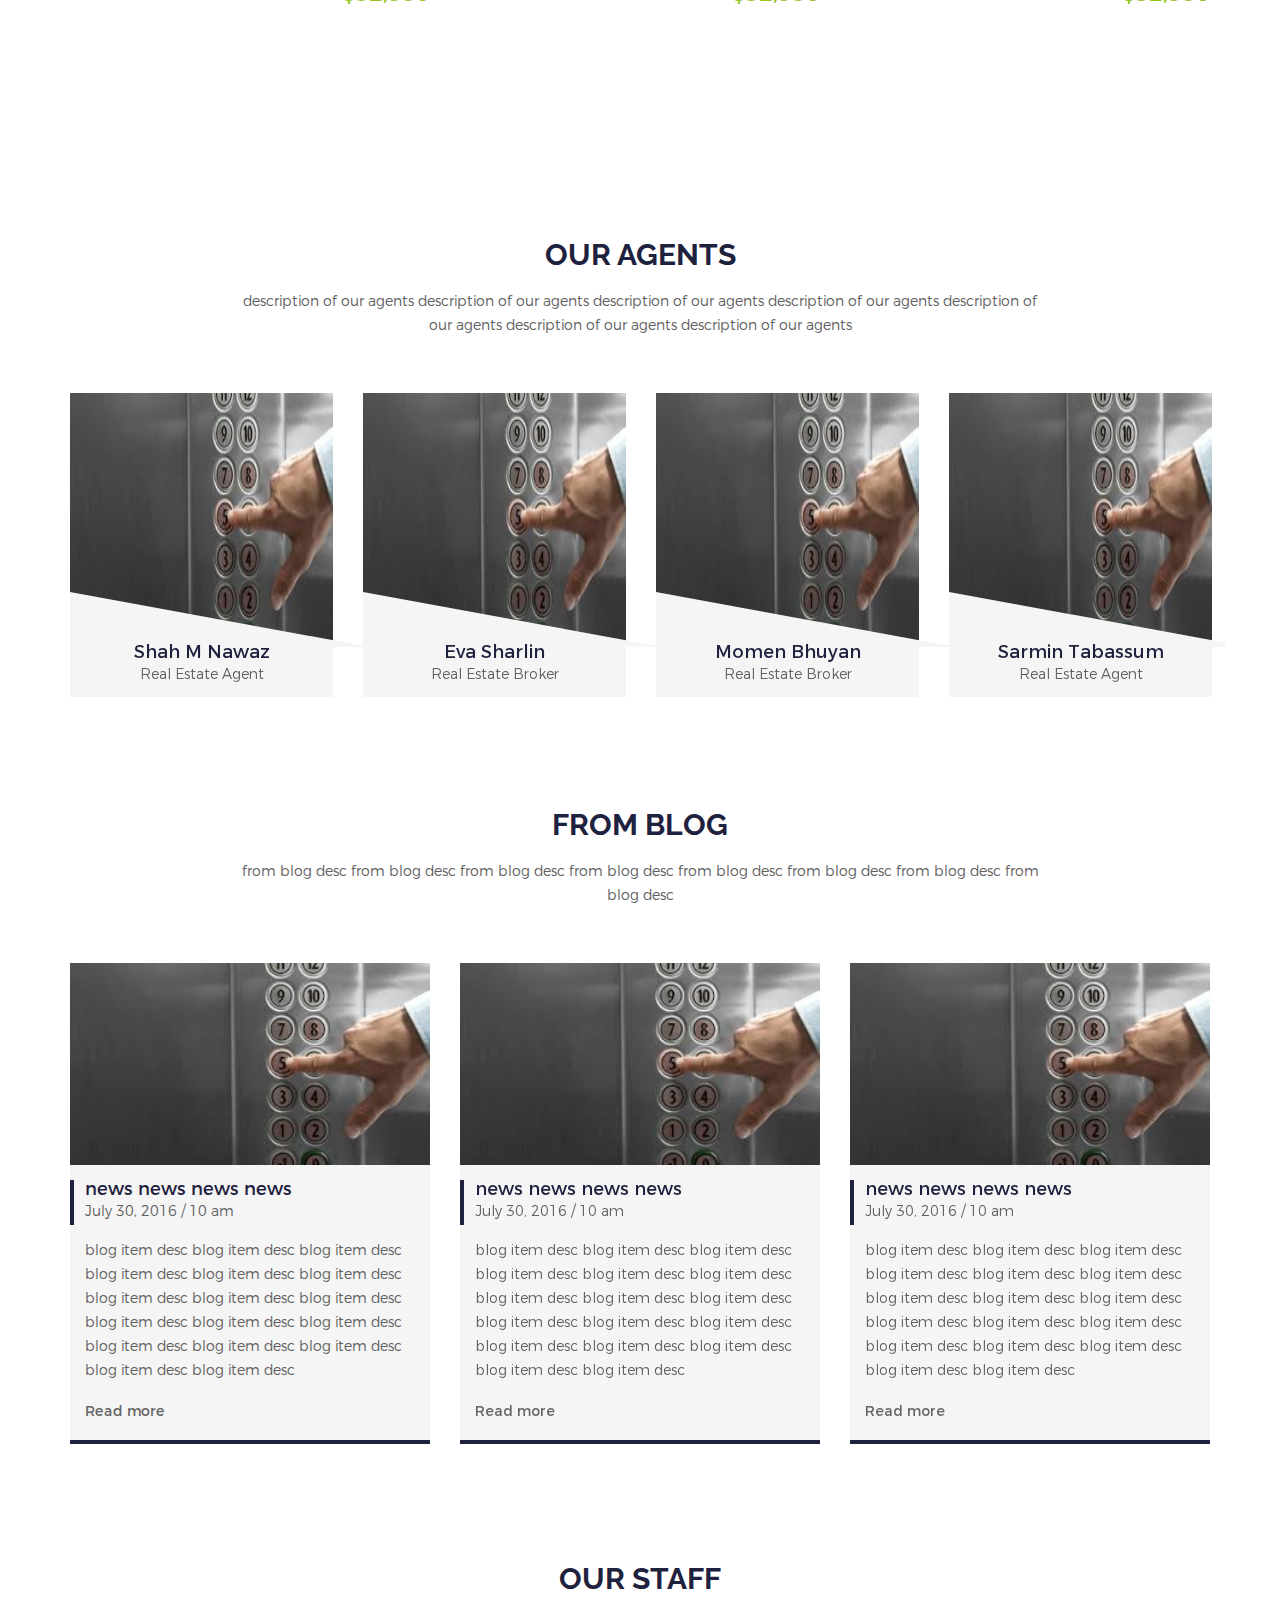
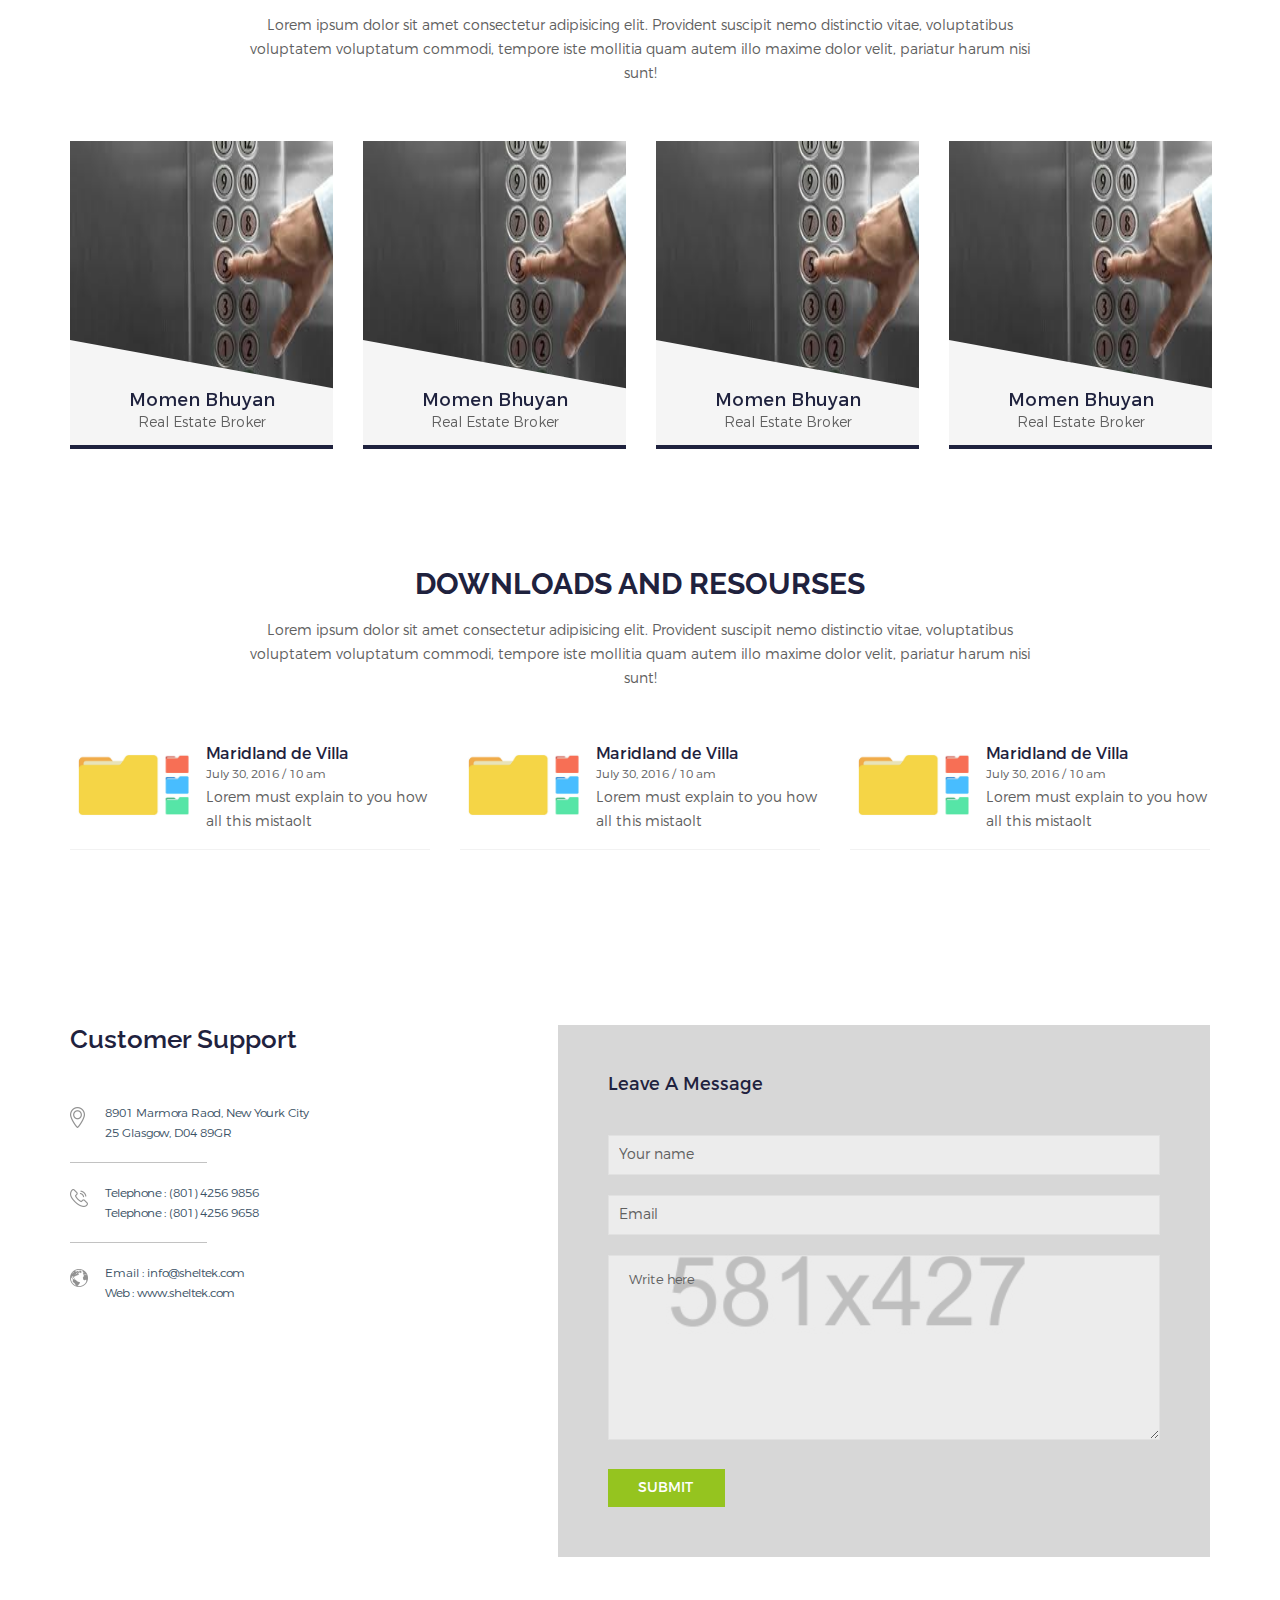
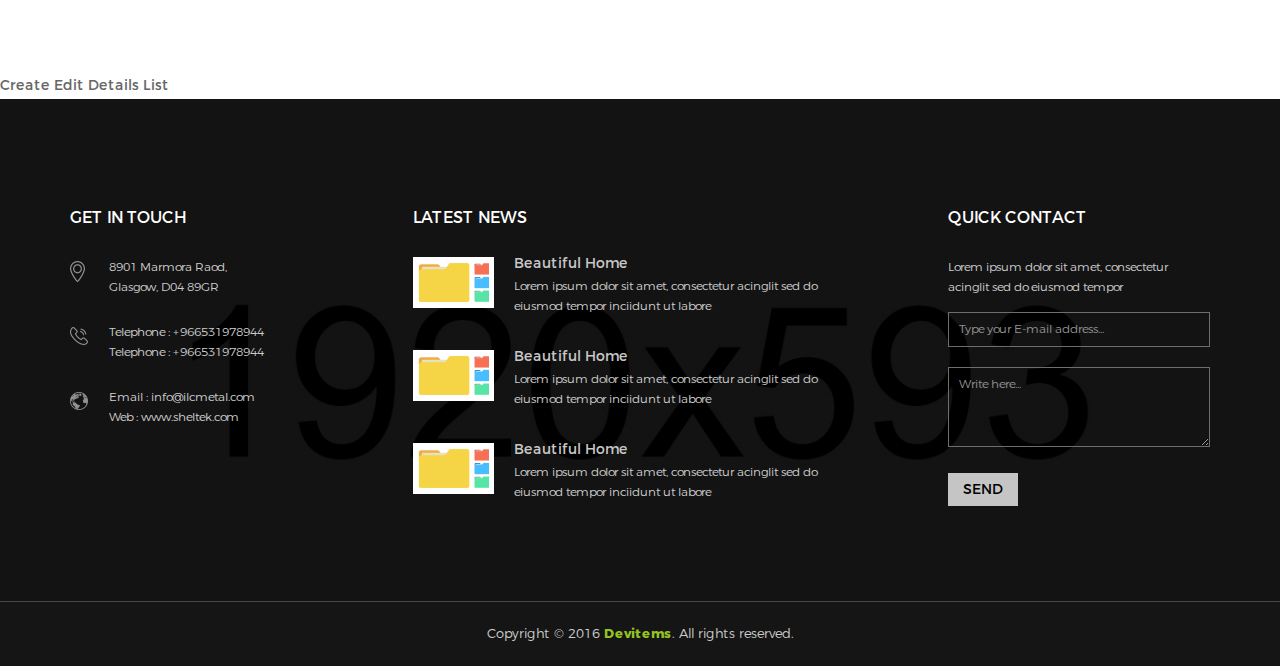
==== commit 3e211be5: ".." ====
--- a/index.html
+++ b/index.html
@@ -7,7 +7,7 @@
     <title data-i18n="title"></title>
     <meta name="description" content="">
     <meta name="viewport" content="width=device-width, initial-scale=1">
-<link rel="stylesheet" href="css/all.min.css">
+    <link rel="stylesheet" href="css/all.min.css">
     <!-- Favicon -->
     <link rel="shortcut icon" type="image/x-icon" href="images/icons/favicon.png">
 
@@ -58,7 +58,7 @@
                                 <a href="index.html">
                                     <img src="images/logo/logo.png" alt="" style="height: 90px;">
                                 </a>
-                                <i   class="fa-solid fa-house"></i>
+                                <i class="fa-solid fa-house"></i>
                             </div>
                         </div>
                         <div class="col-md-5 hidden-sm hidden-xs">
@@ -113,15 +113,15 @@
                                     <ul class="main-menu text-center">
                                         <li><a data-i18n="Home" href="index.html"></a></li>
                                         <li class="mega-parent"><a data-i18n="AboutUs" href="#AboutUs"></a></li>
-                                        <li  ><a href="" data-i18n="Products"></a>
+                                        <li><a href="" data-i18n="Products"></a>
 
                                             <ul class="drop-menu">
 
-                                                <div id="accordion"  >
-
-                                                    <li style="margin-left: 0px;" >
+                                                <div id="accordion" class="Accordion">
+
+                                                    <li style="margin-left: 0px;">
                                                         <div class="card">
-                                                            <div class="card-header" id="headingOne" >
+                                                            <div class="card-header" id="headingOne">
                                                                 <h5 class="mb-0 menu-btn">
                                                                     <button class="btn btn-link" data-toggle="collapse"
                                                                         data-target="#collapseOne" aria-expanded="true"
@@ -148,7 +148,7 @@
                                                     </li>
 
                                                     <li style="margin-left: 0px;">
-                                                        <div class="card"  >
+                                                        <div class="card">
                                                             <div class="card-header" id="headingElevator">
                                                                 <h5 class="mb-0 menu-btn">
                                                                     <button class="btn btn-link" data-toggle="collapse"
@@ -611,6 +611,8 @@
                                             </ul>
 
                                         </li>
+
+                                        <!-- ....................................... -->
                                         <li><a href="#" data-i18n="Services"></a></li>
                                         <li><a href="#" data-i18n="Documents"></a></li>
                                         <li><a href="#" data-i18n="Blog"></a></li>
@@ -618,7 +620,7 @@
                                         <li><a href="#">
                                                 <!-- <img src="./images/icons/internet.png" class="icon-language" alt=""
                                                     srcset=""> -->
-                                                    <i id="language-icon"   class="fa-solid fa-globe white-icon"></i>
+                                                <i id="language-icon" class="fa-solid fa-globe white-icon"></i>
                                             </a>
                                             <ul class="drop-menu menu-right">
                                                 <li><a href="index.html" onclick="changeLanguage('en')">English</a></li>
@@ -643,7 +645,505 @@
                         <div class="mobile-menu">
                             <nav id="dropdown">
                                 <ul>
-
+                                    <li><a data-i18n="Home" href="index.html"></a>
+                                    </li>
+                                    <li>
+                                        <a data-i18n="AboutUs" href="#AboutUs"></a>
+                                    </li>
+                                    <li><a href="" data-i18n="Products">Products</a>
+                                        <ul>
+                                            <div id="accordion">
+
+                                                <li style="margin-left: 0px;">
+                                                    <div class="card">
+                                                        <div class="card-header" id="headingOne">
+                                                            <h5 class="mb-0 menu-btn">
+                                                                <button class="btn btn-link" data-toggle="collapse"
+                                                                    data-target="#collapseOne" aria-expanded="true"
+                                                                    aria-controls="collapseOne">
+                                                                    Lift Doors
+                                                                </button>
+                                                            </h5>
+                                                        </div>
+
+                                                        <div id="collapseOne" class="collapse"
+                                                            aria-labelledby="headingOne" data-parent="#accordion">
+                                                            <div class="card-body">
+                                                                <ul>
+                                                                    <li class=" menu-btn">Semi-Automatic Lift Door
+                                                                    </li>
+                                                                    <li class=" menu-btn">Automatic Lift Door</li>
+                                                                    <li class=" menu-btn">Automatic Folding Lift
+                                                                        Cabin Door</li>
+                                                                    <li class=" menu-btn">Lift Doors - Special</li>
+                                                                </ul>
+                                                            </div>
+                                                        </div>
+                                                    </div>
+                                                </li>
+
+                                                <li style="margin-left: 0px;">
+                                                    <div class="card">
+                                                        <div class="card-header" id="headingElevator">
+                                                            <h5 class="mb-0 menu-btn">
+                                                                <button class="btn btn-link" data-toggle="collapse"
+                                                                    data-target="#collapseElevator" aria-expanded="true"
+                                                                    aria-controls="collapseElevator">
+                                                                    Elevator Cabins
+                                                                </button>
+                                                            </h5>
+                                                        </div>
+
+                                                        <div id="collapseElevator" class="collapse"
+                                                            aria-labelledby="headingElevator" data-parent="#accordion">
+                                                            <div class="card-body">
+                                                                <ul>
+                                                                    <li>
+                                                                        <div class="card">
+                                                                            <div class="card-header"
+                                                                                id="headingElevatorCabinModels">
+                                                                                <h5 class="mb-0 menu-btn">
+                                                                                    <button class="btn btn-link"
+                                                                                        data-toggle="collapse"
+                                                                                        data-target="#collapseElevatorCabinModels"
+                                                                                        aria-expanded="true"
+                                                                                        aria-controls="collapseElevatorCabinModels">
+                                                                                        Elevator Cabin Models
+                                                                                    </button>
+                                                                                </h5>
+                                                                            </div>
+
+                                                                            <div id="collapseElevatorCabinModels"
+                                                                                class="collapse"
+                                                                                aria-labelledby="headingElevatorCabinModels"
+                                                                                data-parent="#accordion">
+                                                                                <div class="card-body">
+                                                                                    <ul>
+                                                                                        <li>Model 1</li>
+                                                                                        <li>Model 2</li>
+                                                                                        <li>Model 3</li>
+                                                                                        <li>Model 4</li>
+                                                                                        <li>Model 5</li>
+                                                                                        <li>Model 6</li>
+                                                                                        <li>Model 7</li>
+                                                                                        <li>Model 8</li>
+                                                                                        <li>Model 9</li>
+                                                                                        <li>Model 10</li>
+                                                                                    </ul>
+                                                                                </div>
+                                                                            </div>
+                                                                        </div>
+
+                                                                    </li>
+                                                                    <li>
+                                                                        <div class="card">
+                                                                            <div class="card-header"
+                                                                                id="headingCoatingTypes">
+                                                                                <h5 class="mb-0 menu-btn">
+                                                                                    <button class="btn btn-link"
+                                                                                        data-toggle="collapse"
+                                                                                        data-target="#collapseCoatingTypes"
+                                                                                        aria-expanded="true"
+                                                                                        aria-controls="collapseCoatingTypes">
+                                                                                        Coating Types
+                                                                                    </button>
+                                                                                </h5>
+                                                                            </div>
+
+                                                                            <div id="collapseCoatingTypes"
+                                                                                class="collapse"
+                                                                                aria-labelledby="headingCoatingTypes"
+                                                                                data-parent="#accordion">
+                                                                                <div class="card-body">
+                                                                                    <ul>
+                                                                                        <li>Type 1</li>
+                                                                                        <li>Type 2</li>
+                                                                                        <li>Type 3</li>
+                                                                                        <li>Type 4</li>
+                                                                                        <li>Type 5</li>
+                                                                                        <li>Type 6</li>
+                                                                                        <li>Type 7</li>
+                                                                                        <li>Type 8</li>
+                                                                                        <li>Type 9</li>
+                                                                                        <li>Type 10</li>
+                                                                                    </ul>
+                                                                                </div>
+
+                                                                    </li>
+                                                                    <li>
+                                                                        <div class="card">
+                                                                            <div class="card-header"
+                                                                                id="headingCeilingTypes">
+                                                                                <h5 class="mb-0 menu-btn">
+                                                                                    <button class="btn btn-link"
+                                                                                        data-toggle="collapse"
+                                                                                        data-target="#collapseCeilingTypes"
+                                                                                        aria-expanded="true"
+                                                                                        aria-controls="collapseCeilingTypes">
+                                                                                        Ceiling Types
+                                                                                    </button>
+                                                                                </h5>
+                                                                            </div>
+
+                                                                            <div id="collapseCeilingTypes"
+                                                                                class="collapse"
+                                                                                aria-labelledby="headingCeilingTypes"
+                                                                                data-parent="#accordion">
+                                                                                <div class="card-body">
+                                                                                    <ul>
+                                                                                        <li>Type 1</li>
+                                                                                        <li>Type 2</li>
+                                                                                        <li>Type 3</li>
+                                                                                        <li>Type 4</li>
+                                                                                        <li>Type 5</li>
+                                                                                        <li>Type 6</li>
+                                                                                        <li>Type 7</li>
+                                                                                        <li>Type 8</li>
+                                                                                        <li>Type 9</li>
+                                                                                        <li>Type 10</li>
+                                                                                    </ul>
+                                                                                </div>
+                                                                            </div>
+                                                                        </div>
+
+                                                                    </li>
+                                                                    <li>
+                                                                        <div class="card">
+                                                                            <div class="card-header"
+                                                                                id="headingFloorsTypes">
+                                                                                <h5 class="mb-0 menu-btn">
+                                                                                    <button class="btn btn-link"
+                                                                                        data-toggle="collapse"
+                                                                                        data-target="#collapseFloorsTypes"
+                                                                                        aria-expanded="true"
+                                                                                        aria-controls="collapseFloorsTypes">
+                                                                                        Floors Types
+                                                                                    </button>
+                                                                                </h5>
+                                                                            </div>
+
+                                                                            <div id="collapseFloorsTypes"
+                                                                                class="collapse"
+                                                                                aria-labelledby="headingFloorsTypes"
+                                                                                data-parent="#accordion">
+                                                                                <div class="card-body">
+                                                                                    <ul>
+                                                                                        <li>Type 1</li>
+                                                                                        <li>Type 2</li>
+                                                                                        <li>Type 3</li>
+                                                                                        <li>Type 4</li>
+                                                                                        <li>Type 5</li>
+                                                                                        <li>Type 6</li>
+                                                                                        <li>Type 7</li>
+                                                                                        <li>Type 8</li>
+                                                                                        <li>Type 9</li>
+                                                                                        <li>Type 10</li>
+                                                                                    </ul>
+                                                                                </div>
+                                                                            </div>
+                                                                        </div>
+
+                                                                    </li>
+                                                                </ul>
+                                                            </div>
+                                                        </div>
+                                                    </div>
+                                                </li>
+
+                                                <li style="margin-left: 0px;">
+                                                    <div class="card">
+                                                        <div class="card-header" id="headingLiftOperatingPanel">
+                                                            <h5 class="mb-0 menu-btn">
+                                                                <button class="btn btn-link" data-toggle="collapse"
+                                                                    data-target="#collapseLiftOperatingPanel"
+                                                                    aria-expanded="true"
+                                                                    aria-controls="collapseLiftOperatingPanel">
+                                                                    Lift Operating Panel
+                                                                </button>
+                                                            </h5>
+                                                        </div>
+
+                                                        <div id="collapseLiftOperatingPanel" class="collapse"
+                                                            aria-labelledby="headingLiftOperatingPanel"
+                                                            data-parent="#accordion">
+                                                            <div class="card-body">
+                                                                <ul>
+                                                                    <li>Landing Operating Panel (LOP)</li>
+                                                                    <li>Car Operating Panel (COP)</li>
+                                                                    <li>Lift Landing Indicator</li>
+                                                                </ul>
+                                                            </div>
+                                                        </div>
+                                                    </div>
+                                                </li>
+
+                                                <li style="margin-left: 0px;">
+                                                    <div class="card">
+                                                        <div class="card-header" id="headingElevatorTractionMachines">
+                                                            <h5 class="mb-0 menu-btn">
+                                                                <button class="btn btn-link" data-toggle="collapse"
+                                                                    data-target="#collapseElevatorTractionMachines"
+                                                                    aria-expanded="true"
+                                                                    aria-controls="collapseElevatorTractionMachines">
+                                                                    Elevator Traction Machines
+                                                                </button>
+                                                            </h5>
+                                                        </div>
+
+                                                        <div id="collapseElevatorTractionMachines" class="collapse"
+                                                            aria-labelledby="headingElevatorTractionMachines"
+                                                            data-parent="#accordion">
+                                                            <div class="card-body">
+                                                                <ul>
+                                                                    <li>Gearless Lift Traction Machines - (MRL)</li>
+                                                                    <li>Geared Lift Traction Machines - (MR)</li>
+                                                                </ul>
+                                                            </div>
+                                                        </div>
+                                                    </div>
+                                                </li>
+
+
+                                                <li style="margin-left: 0px;">
+                                                    <div class="card">
+                                                        <div class="card-header" id="headingElevatorFrames">
+                                                            <h5 class="mb-0 menu-btn">
+                                                                <button class="btn btn-link" data-toggle="collapse"
+                                                                    data-target="#collapseElevatorFrames"
+                                                                    aria-expanded="true"
+                                                                    aria-controls="collapseElevatorFrames">
+                                                                    Elevator Frames
+                                                                </button>
+                                                            </h5>
+                                                        </div>
+
+                                                        <div id="collapseElevatorFrames" class="collapse"
+                                                            aria-labelledby="headingElevatorFrames"
+                                                            data-parent="#accordion">
+                                                            <div class="card-body">
+                                                                <ul>
+                                                                    <li>Model 2_ (Frame 2 to 1 traction)</li>
+                                                                    <li>Model 1_ (Frame 1 to 1 traction)</li>
+                                                                    <li>Hydraulic Frame</li>
+                                                                    <li>Freight Elevator Frame</li>
+                                                                </ul>
+                                                            </div>
+                                                        </div>
+                                                    </div>
+                                                </li>
+
+                                                <li style="margin-left: 0px;">
+                                                    <div class="card">
+                                                        <div class="card-header" id="headingElevatorControlSystems">
+                                                            <h5 class="mb-0 menu-btn">
+                                                                <button class="btn btn-link" data-toggle="collapse"
+                                                                    data-target="#collapseElevatorControlSystems"
+                                                                    aria-expanded="true"
+                                                                    aria-controls="collapseElevatorControlSystems">
+                                                                    Elevator Control Systems
+                                                                </button>
+                                                            </h5>
+                                                        </div>
+
+                                                        <div id="collapseElevatorControlSystems" class="collapse"
+                                                            aria-labelledby="headingElevatorControlSystems"
+                                                            data-parent="#accordion">
+                                                            <div class="card-body">
+                                                                <ul>
+                                                                    <li>MRL Lift Control Panel</li>
+                                                                    <li>MR Lift Control Panel</li>
+                                                                    <li>Hydraulic Lift Control Panel</li>
+                                                                    <li>Duplex Lift Control Panel</li>
+                                                                    <li>Simplex Lift Control Panel</li>
+                                                                </ul>
+                                                            </div>
+                                                        </div>
+                                                    </div>
+                                                </li>
+
+                                                <li style="margin-left: 0px;">
+                                                    <div class="card">
+                                                        <div class="card-header" id="headingElevatorModels">
+                                                            <h5 class="mb-0 menu-btn">
+                                                                <button class="btn btn-link" data-toggle="collapse"
+                                                                    data-target="#collapseElevatorModels"
+                                                                    aria-expanded="true"
+                                                                    aria-controls="collapseElevatorModels">
+                                                                    Elevator Models
+                                                                </button>
+                                                            </h5>
+                                                        </div>
+
+                                                        <div id="collapseElevatorModels" class="collapse"
+                                                            aria-labelledby="headingElevatorModels"
+                                                            data-parent="#accordion">
+                                                            <div class="card-body">
+                                                                <ul>
+                                                                    <li>Passenger Elevator</li>
+                                                                    <li>Machine Roomless (MRL) Elevators</li>
+                                                                    <li>Freight Elevator</li>
+                                                                    <li>Hospital Elevator</li>
+                                                                    <li>Panoramic Elevator</li>
+                                                                    <li>Dumbwaiter (Service) Elevators</li>
+                                                                </ul>
+                                                            </div>
+                                                        </div>
+                                                    </div>
+                                                </li>
+
+                                                <li style="margin-left: 0px;">
+                                                    <div class="card">
+                                                        <div class="card-header" id="headingFullPackageElevatorSystems">
+                                                            <h5 class="mb-0 menu-btn">
+                                                                <button class="btn btn-link" data-toggle="collapse"
+                                                                    data-target="#collapseFullPackageElevatorSystems"
+                                                                    aria-expanded="true"
+                                                                    aria-controls="collapseFullPackageElevatorSystems">
+                                                                    Full Package Elevator Systems
+                                                                </button>
+                                                            </h5>
+                                                        </div>
+
+                                                        <div id="collapseFullPackageElevatorSystems" class="collapse"
+                                                            aria-labelledby="headingFullPackageElevatorSystems"
+                                                            data-parent="#accordion">
+                                                            <div class="card-body">
+                                                                <ul>
+                                                                    <li>Model 1_ Classic Model</li>
+                                                                    <li>Model 2_ UP Model</li>
+                                                                    <li>Model 3_ MRL Model</li>
+                                                                    <li>Model 4 _ MRL Model Pro (Home Lift)</li>
+                                                                </ul>
+                                                            </div>
+                                                        </div>
+                                                    </div>
+
+                                                </li>
+
+                                                <li style="margin-left: 0px;">
+                                                    <div class="card">
+                                                        <div class="card-header" id="headingOtherLiftSupplies">
+                                                            <h5 class="mb-0 menu-btn">
+                                                                <button class="btn btn-link" data-toggle="collapse"
+                                                                    data-target="#collapseOtherLiftSupplies"
+                                                                    aria-expanded="true"
+                                                                    aria-controls="collapseOtherLiftSupplies">
+                                                                    Other Lift Supplies
+                                                                </button>
+                                                            </h5>
+                                                        </div>
+
+                                                        <div id="collapseOtherLiftSupplies" class="collapse"
+                                                            aria-labelledby="headingOtherLiftSupplies"
+                                                            data-parent="#accordion">
+                                                            <div class="card-body">
+                                                                <ul>
+                                                                    <li>
+                                                                        <div class="card">
+                                                                            <div class="card-header"
+                                                                                id="headingOtherLiftComponents">
+                                                                                <h5 class="mb-0 menu-btn">
+                                                                                    <button class="btn btn-link"
+                                                                                        data-toggle="collapse"
+                                                                                        data-target="#collapseOtherLiftComponents"
+                                                                                        aria-expanded="true"
+                                                                                        aria-controls="collapseOtherLiftComponents">
+                                                                                        Other Lift Components
+                                                                                    </button>
+                                                                                </h5>
+                                                                            </div>
+
+                                                                            <div id="collapseOtherLiftComponents"
+                                                                                class="collapse"
+                                                                                aria-labelledby="headingOtherLiftComponents"
+                                                                                data-parent="#accordion">
+                                                                                <div class="card-body">
+                                                                                    <ul>
+                                                                                        <li>
+                                                                                            <div class="card">
+                                                                                                <div class="card-header"
+                                                                                                    id="headingElevatorMachineBeds">
+                                                                                                    <h5 class="mb-0">
+                                                                                                        <button
+                                                                                                            class="btn btn-link"
+                                                                                                            data-toggle="collapse"
+                                                                                                            data-target="#collapseElevatorMachineBeds"
+                                                                                                            aria-expanded="true"
+                                                                                                            aria-controls="collapseElevatorMachineBeds">
+                                                                                                            Elevator
+                                                                                                            Machine
+                                                                                                            Beds
+                                                                                                        </button>
+                                                                                                    </h5>
+                                                                                                </div>
+
+                                                                                                <div id="collapseElevatorMachineBeds"
+                                                                                                    class="collapse"
+                                                                                                    aria-labelledby="headingElevatorMachineBeds"
+                                                                                                    data-parent="#accordion">
+                                                                                                    <div
+                                                                                                        class="card-body">
+                                                                                                        <ul>
+                                                                                                            <li>MRL
+                                                                                                                Elevator
+                                                                                                                Machine
+                                                                                                                Bed_1
+                                                                                                            </li>
+                                                                                                            <li>MR
+                                                                                                                Elevator
+                                                                                                                Machine
+                                                                                                                Bed
+                                                                                                            </li>
+                                                                                                            <li>MRL
+                                                                                                                Elevator
+                                                                                                                Machine
+                                                                                                                Bed_2
+                                                                                                            </li>
+                                                                                                        </ul>
+                                                                                                    </div>
+                                                                                                </div>
+                                                                                            </div>
+
+                                                                                        </li>
+                                                                                        <li>Rope Hook</li>
+                                                                                        <li>Lift Panel Skirt</li>
+                                                                                        <li>Counter Weight Separator
+                                                                                            Sheet</li>
+                                                                                        <li>Elevator Buffers</li>
+
+                                                                                    </ul>
+                                                                                </div>
+                                                                            </div>
+                                                                        </div>
+
+                                                                    </li>
+                                                                    <li>Guide Rails</li>
+                                                                    <li>Lift Operating Panels</li>
+                                                                    <li>Guide Rails Shoes</li>
+                                                                    <li>Ropes</li>
+                                                                    <li>Door Locks</li>
+                                                                    <li>Lift Cables</li>
+                                                                    <li>Pulleys</li>
+                                                                    <li>Speed Governors</li>
+                                                                    <li>Safety Gears</li>
+                                                                    <li>Car Fans</li>
+
+                                                                </ul>
+                                                            </div>
+                                                        </div>
+                                                    </div>
+
+                                                </li>
+
+
+                                            </div>
+                                        </ul>
+                                    </li>
+                                    <li><a href="#" data-i18n="Services"></a></li>
+                                    <li><a href="#" data-i18n="Documents"></a></li>
+
+                                    <li><a href="#" data-i18n="Blog"></a></li>
+                                    <li><a href="#" data-i18n="ContactUs"></a></li>
                                 </ul>
                             </nav>
                         </div>
@@ -692,7 +1192,7 @@
                         <div class="wow fadeInUp" data-wow-duration="1s" data-wow-delay="2s">
                             <a class="slider-button mt-40" href="#">إقرأ المزيد</a>
                         </div>
-                    </div> 
+                    </div>
 
 
                 </div>
@@ -711,8 +1211,9 @@
                     <div class="row">
                         <div class="col-md-3 col-xs-12 ">
                             <div class="section-title text-white">
-                                <h3 data-i18n="FIND-YOUR"></h3>
-                                <h2 class="h1" data-i18n="ELEVATOR-HERE"></h2>
+                                <h3 id="page-content-title" data-i18n="FIND-YOUR"></h3>
+                                <h2 id="page-content-title" class="h1" data-i18n="ELEVATOR-HERE">
+                                </h2>
                             </div>
                         </div>
                         <div class="col-md-9 col-xs-12">
@@ -720,18 +1221,18 @@
                                 <div class="row">
                                     <div class="col-sm-3 col-xs-12">
                                         <div class="find-home-item custom-select">
-                                            
-                                            <select class="selectpicker en" title="location" data-hide-disabled="true" 
+
+                                            <select class="selectpicker en" title="location" data-hide-disabled="true"
                                                 data-live-search="true">
                                                 <optgroup label="KSA" class="en">
                                                     <option>Jeddah</option>
                                                     <option>Al-madina</option>
                                                     <option>Ryad</option>
-                                                </optgroup> 
+                                                </optgroup>
                                             </select>
 
-                                            <select class="selectpicker ar" title="الموقع" data-hide-disabled="true" 
-                                                data-live-search="true"> 
+                                            <select class="selectpicker ar" title="الموقع" data-hide-disabled="true"
+                                                data-live-search="true">
                                                 <optgroup label="المملكة العربية السعودية" class="ar">
                                                     <option value="1">جدة</option>
                                                     <option value="2">المدينة</option>
@@ -740,7 +1241,7 @@
                                             </select>
                                         </div>
                                     </div>
-                                     
+
                                     <div class="col-sm-3 col-xs-12">
                                         <div class="find-home-item en">
                                             <input type="text" name="min-area" placeholder="Min area (sqft)">
@@ -780,7 +1281,7 @@
 
 
                                     <div class="col-sm-6 col-xs-12">
-                                        <div class="row"> 
+                                        <div class="row">
                                             <div class="col-sm-5 col-xs-12">
                                                 <div class="find-home-item mb-0-xs">
                                                     <a class="button-1 btn-block btn-hover-1" href="#"
@@ -808,8 +1309,8 @@
                             </div>
                             <div class="about-sheltek-info rtl" data-i18n="desc">
                                 <p><span data-placement="top" data-toggle="tooltip"
-                                        data-original-title="The name you can trust"
-                                        class="tooltip-content" data-i18n="Comapny-name"></span> 
+                                        data-original-title="The name you can trust" class="tooltip-content"
+                                        data-i18n="Comapny-name"></span>
                             </div>
                         </div>
                         <div class="col-sm-6 col-xs-12">
@@ -846,7 +1347,7 @@
                                         <p data-i18n="service-desc"></p>
                                     </div>
                                 </div>
-                            </div> 
+                            </div>
                             <!-- service-item -->
                             <div class="col-md-12">
                                 <div class="service-item">
@@ -858,7 +1359,7 @@
                                         <p data-i18n="service-desc"></p>
                                     </div>
                                 </div>
-                            </div> 
+                            </div>
                             <!-- service-item -->
                             <div class="col-md-12">
                                 <div class="service-item">
@@ -870,7 +1371,7 @@
                                         <p data-i18n="service-desc"></p>
                                     </div>
                                 </div>
-                            </div> 
+                            </div>
                             <!-- service-item -->
                             <div class="col-md-12">
                                 <div class="service-item">
@@ -882,7 +1383,7 @@
                                         <p data-i18n="service-desc"></p>
                                     </div>
                                 </div>
-                            </div> 
+                            </div>
                         </div>
                     </div>
                 </div>
@@ -895,8 +1396,8 @@
                     <div class="row">
                         <div class="col-md-3 col-sm-4 col-xs-12">
                             <div class="section-title text-white">
-                                <h3 data-i18n="you-can"></h3>
-                                <h2 class="h1" data-i18n="contact-us-now"></h2>
+                                <h3 id="booking-area-title" data-i18n="you-can"></h3>
+                                <h2 id="booking-area-title" class="h1" data-i18n="contact-us-now"></h2>
                             </div>
                         </div>
                         <div class="col-md-9 col-sm-8 col-xs-12">
@@ -928,7 +1429,7 @@
                     </div>
                     <div class="featured-flat">
                         <div class="row">
-                             
+
                             <!-- flat-item -->
                             <div class="col-md-4 col-sm-6 col-xs-12">
                                 <div class="flat-item">
@@ -942,18 +1443,18 @@
                                                 <img src="images/icons/4.png" alt="">
                                                 450 <span data-i18n="sqft"></span>
                                             </li>
-                                            
+
                                         </ul>
                                     </div>
                                     <div class="flat-item-info">
                                         <div class="flat-title-price">
                                             <h5><a href="#" data-i18n="product">Masons de Villa </a></h5>
-                                            <span class="price" >$52,350</span>
-                                        </div> 
-                                    </div>
-                                </div>
-                            </div>
-                             
+                                            <span class="price">$52,350</span>
+                                        </div>
+                                    </div>
+                                </div>
+                            </div>
+
                             <!-- flat-item -->
                             <div class="col-md-4 col-sm-6 col-xs-12">
                                 <div class="flat-item">
@@ -967,14 +1468,14 @@
                                                 <img src="images/icons/4.png" alt="">
                                                 450 <span data-i18n="sqft"></span>
                                             </li>
-                                            
+
                                         </ul>
                                     </div>
                                     <div class="flat-item-info">
                                         <div class="flat-title-price">
                                             <h5><a href="#" data-i18n="product">Masons de Villa </a></h5>
-                                            <span class="price" >$52,350</span>
-                                        </div> 
+                                            <span class="price">$52,350</span>
+                                        </div>
                                     </div>
                                 </div>
                             </div>
@@ -991,14 +1492,14 @@
                                                 <img src="images/icons/4.png" alt="">
                                                 450 <span data-i18n="sqft"></span>
                                             </li>
-                                            
+
                                         </ul>
                                     </div>
                                     <div class="flat-item-info">
                                         <div class="flat-title-price">
                                             <h5><a href="#" data-i18n="product">Masons de Villa </a></h5>
-                                            <span class="price" >$52,350</span>
-                                        </div> 
+                                            <span class="price">$52,350</span>
+                                        </div>
                                     </div>
                                 </div>
                             </div>
@@ -1015,14 +1516,14 @@
                                                 <img src="images/icons/4.png" alt="">
                                                 450 <span data-i18n="sqft"></span>
                                             </li>
-                                            
+
                                         </ul>
                                     </div>
                                     <div class="flat-item-info">
                                         <div class="flat-title-price">
                                             <h5><a href="#" data-i18n="product">Masons de Villa </a></h5>
-                                            <span class="price" >$52,350</span>
-                                        </div> 
+                                            <span class="price">$52,350</span>
+                                        </div>
                                     </div>
                                 </div>
                             </div>
@@ -1039,14 +1540,14 @@
                                                 <img src="images/icons/4.png" alt="">
                                                 450 <span data-i18n="sqft"></span>
                                             </li>
-                                            
+
                                         </ul>
                                     </div>
                                     <div class="flat-item-info">
                                         <div class="flat-title-price">
                                             <h5><a href="#" data-i18n="product">Masons de Villa </a></h5>
-                                            <span class="price" >$52,350</span>
-                                        </div> 
+                                            <span class="price">$52,350</span>
+                                        </div>
                                     </div>
                                 </div>
                             </div>
@@ -1063,14 +1564,14 @@
                                                 <img src="images/icons/4.png" alt="">
                                                 450 <span data-i18n="sqft"></span>
                                             </li>
-                                            
+
                                         </ul>
                                     </div>
                                     <div class="flat-item-info">
                                         <div class="flat-title-price">
                                             <h5><a href="#" data-i18n="product">Masons de Villa </a></h5>
-                                            <span class="price" >$52,350</span>
-                                        </div> 
+                                            <span class="price">$52,350</span>
+                                        </div>
                                     </div>
                                 </div>
                             </div>
@@ -1080,7 +1581,7 @@
             </div>
             <!-- FEATURED FLAT AREA END -->
 
-             
+
 
             <!-- OUR AGENTS AREA START -->
             <div class="our-agents-area pt-115 pb-55">
@@ -1108,7 +1609,7 @@
                                                 <p>Real Estate Agent</p>
                                             </div>
                                         </div>
-                                       
+
                                     </div>
                                 </div>
                                 <!-- single-agent -->
@@ -1123,7 +1624,7 @@
                                                 <p>Real Estate Broker</p>
                                             </div>
                                         </div>
-                                     
+
                                     </div>
                                 </div>
                                 <!-- single-agent -->
@@ -1138,7 +1639,7 @@
                                                 <p>Real Estate Broker</p>
                                             </div>
                                         </div>
-                                   
+
                                     </div>
                                 </div>
                                 <!-- single-agent -->
@@ -1153,7 +1654,7 @@
                                                 <p>Real Estate Agent</p>
                                             </div>
                                         </div>
-                                   
+
                                     </div>
                                 </div>
                                 <!-- single-agent -->
@@ -1168,7 +1669,7 @@
                                                 <p>Real Estate Broker</p>
                                             </div>
                                         </div>
-                                       
+
                                     </div>
                                 </div>
                             </div>
@@ -1176,10 +1677,10 @@
                     </div>
                 </div>
             </div>
-            <!-- OUR AGENTS AREA END --> 
+            <!-- OUR AGENTS AREA END -->
 
             <!-- BLOG AREA START -->
-            <div class="blog-area pb-60"  >
+            <div class="blog-area pb-60">
                 <div class="container">
                     <div class="row">
                         <div class="col-md-12">
@@ -1199,26 +1700,10 @@
                                     </div>
                                     <div class="blog-info">
                                         <div class="post-title-time">
-                                            <h5><a href="single-blog.html" data-i18n= "BLOG_ITEM_TITLE"></a></h5>
+                                            <h5><a href="single-blog.html" data-i18n="BLOG_ITEM_TITLE"></a></h5>
                                             <p>July 30, 2016 / 10 am</p>
                                         </div>
                                         <p data-i18n="BLOG_ITEM_DESC"></p>
-                                        <a class="read-more" href="single-blog.html">Read more</a>
-                                    </div>
-                                </article>
-                            </div>
-                            <!-- blog-item -->
-                            <div class="col-md-12" >
-                                <article class="blog-item bg-gray">
-                                    <div class="blog-image">
-                                        <a href="single-blog.html"><img src="images/img.jfif" alt=""></a>
-                                    </div>
-                                    <div class="blog-info">
-                                        <div class="post-title-time">
-                                            <h5><a href="single-blog.html"  data-i18n= "BLOG_ITEM_TITLE"> </a></h5>
-                                            <p>July 30, 2016 / 10 am</p>
-                                        </div>
-                                        <p  data-i18n= "BLOG_ITEM_DESC"> </p>
                                         <a class="read-more" href="single-blog.html">Read more</a>
                                     </div>
                                 </article>
@@ -1231,10 +1716,10 @@
                                     </div>
                                     <div class="blog-info">
                                         <div class="post-title-time">
-                                            <h5><a href="single-blog.html"  data-i18n= "BLOG_ITEM_TITLE"> </a></h5>
+                                            <h5><a href="single-blog.html" data-i18n="BLOG_ITEM_TITLE"> </a></h5>
                                             <p>July 30, 2016 / 10 am</p>
                                         </div>
-                                        <p  data-i18n= "BLOG_ITEM_DESC"> </p>
+                                        <p data-i18n="BLOG_ITEM_DESC"> </p>
                                         <a class="read-more" href="single-blog.html">Read more</a>
                                     </div>
                                 </article>
@@ -1247,10 +1732,26 @@
                                     </div>
                                     <div class="blog-info">
                                         <div class="post-title-time">
-                                            <h5><a href="single-blog.html"  data-i18n= "BLOG_ITEM_TITLE"> </a></h5>
+                                            <h5><a href="single-blog.html" data-i18n="BLOG_ITEM_TITLE"> </a></h5>
                                             <p>July 30, 2016 / 10 am</p>
                                         </div>
-                                        <p  data-i18n= "BLOG_ITEM_DESC"> </p>
+                                        <p data-i18n="BLOG_ITEM_DESC"> </p>
+                                        <a class="read-more" href="single-blog.html">Read more</a>
+                                    </div>
+                                </article>
+                            </div>
+                            <!-- blog-item -->
+                            <div class="col-md-12">
+                                <article class="blog-item bg-gray">
+                                    <div class="blog-image">
+                                        <a href="single-blog.html"><img src="images/img.jfif" alt=""></a>
+                                    </div>
+                                    <div class="blog-info">
+                                        <div class="post-title-time">
+                                            <h5><a href="single-blog.html" data-i18n="BLOG_ITEM_TITLE"> </a></h5>
+                                            <p>July 30, 2016 / 10 am</p>
+                                        </div>
+                                        <p data-i18n="BLOG_ITEM_DESC"> </p>
                                         <a class="read-more" href="single-blog.html">Read more</a>
                                     </div>
                                 </article>
@@ -1259,22 +1760,23 @@
                     </div>
                 </div>
             </div>
-            <!-- BLOG AREA END -->
-<!-- START STAFF -->
-<div class="staff  pb-60">
-<div class="container">
-    <div class="row">
-
-        <div class="col-md-12">
-            <div class="section-title-2 text-center">
-                 <h2   data-i18n="OUR-STAFF"></h2>
-                <p data-i18n="OUR_STAFF_DESC"></p>
-            </div>
-          </div>
-          </div>
+        </section>
+        <!-- BLOG AREA END -->
+        <!-- START STAFF -->
+        <div class="staff  pb-60">
+            <div class="container">
                 <div class="row">
-                <div class="agents-carousel">
-                  
+
+                    <div class="col-md-12">
+                        <div class="section-title-2 text-center">
+                            <h2 data-i18n="OUR-STAFF"></h2>
+                            <p data-i18n="OUR_STAFF_DESC"></p>
+                        </div>
+                    </div>
+                </div>
+                <div class="row">
+                    <div class="agents-carousel">
+
                         <div class="col-xs-12 col-sm-6  col-md-4">
                             <div class="single-agent">
                                 <div class="agent-image">
@@ -1307,435 +1809,444 @@
                                     </ul>
                                 </div>
                             </div>
-                            </div>
-                            <div class="col-xs-12 col-sm-6  col-md-4">
-                                <div class="single-agent">
-                                    <div class="agent-image">
-                                        <img  src="images/img.jfif" height="250" alt="">
-                                    </div>
-                                    <div class="agent-info">
-                                        <div class="agent-name">
-                                            <h5><a href="agent-details.html">Momen Bhuyan</a></h5>
-                                            <p>Real Estate Broker</p>
-                                        </div>
-                                    </div>
-                                    <div class="agent-info-hover">
-                                        <div class="agent-name">
-                                            <h5><a href="agent-details.html">Momen Bhuyan</a></h5>
-                                            <p>Real Estate Broker</p>
-                                        </div>
-                                        <ul class="agent-address">
-                                            <li><img src="images/icons/phone-2.png" alt="">+1245 785 659 </li>
-                                            <li><img src="images/icons/mail-close.png" alt="">eva@gmail.com </li>
-                                        </ul>
-                                        <ul class="social-media">
-                                            <li><a href="#"><i class="fa fa-facebook" aria-hidden="true"></i></a>
-                                            </li>
-                                            <li><a href="#"><i class="fa fa-twitter" aria-hidden="true"></i></a>
-                                            </li>
-                                            <li><a href="#"><i class="fa fa-linkedin" aria-hidden="true"></i></a>
-                                            </li>
-                                            <li><a href="#"><i class="fa fa-google-plus" aria-hidden="true"></i></a>
-                                            </li>
-                                        </ul>
-                                    </div>
-                                </div>
-                                </div>
-                                <div class="col-xs-12 col-sm-6  col-md-4">
-                                    <div class="single-agent">
-                                        <div class="agent-image">
-                                            <img  src="images/img.jfif" height="250" alt="">
-                                        </div>
-                                        <div class="agent-info">
-                                            <div class="agent-name">
-                                                <h5><a href="agent-details.html">Momen Bhuyan</a></h5>
-                                                <p>Real Estate Broker</p>
-                                            </div>
-                                        </div>
-                                        <div class="agent-info-hover">
-                                            <div class="agent-name">
-                                                <h5><a href="agent-details.html">Momen Bhuyan</a></h5>
-                                                <p>Real Estate Broker</p>
-                                            </div>
-                                            <ul class="agent-address">
-                                                <li><img src="images/icons/phone-2.png" alt="">+1245 785 659 </li>
-                                                <li><img src="images/icons/mail-close.png" alt="">eva@gmail.com </li>
-                                            </ul>
-                                            <ul class="social-media">
-                                                <li><a href="#"><i class="fa fa-facebook" aria-hidden="true"></i></a>
-                                                </li>
-                                                <li><a href="#"><i class="fa fa-twitter" aria-hidden="true"></i></a>
-                                                </li>
-                                                <li><a href="#"><i class="fa fa-linkedin" aria-hidden="true"></i></a>
-                                                </li>
-                                                <li><a href="#"><i class="fa fa-google-plus" aria-hidden="true"></i></a>
-                                                </li>
-                                            </ul>
-                                        </div>
-                                    </div>
-                                    </div>
-                                    <!-- ...... -->
-                        
-                                    <div class="col-xs-12 col-sm-6  col-md-4">
-                                        <div class="single-agent">
-                                            <div class="agent-image">
-                                                <img  src="images/img.jfif" height="250" alt="">
-                                            </div>
-                                            <div class="agent-info">
-                                                <div class="agent-name">
-                                                    <h5><a href="agent-details.html">Momen Bhuyan</a></h5>
-                                                    <p>Real Estate Broker</p>
-                                                </div>
-                                            </div>
-                                            <div class="agent-info-hover">
-                                                <div class="agent-name">
-                                                    <h5><a href="agent-details.html">Momen Bhuyan</a></h5>
-                                                    <p>Real Estate Broker</p>
-                                                </div>
-                                                <ul class="agent-address">
-                                                    <li><img src="images/icons/phone-2.png" alt="">+1245 785 659 </li>
-                                                    <li><img src="images/icons/mail-close.png" alt="">eva@gmail.com </li>
-                                                </ul>
-                                                <ul class="social-media">
-                                                    <li><a href="#"><i class="fa fa-facebook" aria-hidden="true"></i></a>
-                                                    </li>
-                                                    <li><a href="#"><i class="fa fa-twitter" aria-hidden="true"></i></a>
-                                                    </li>
-                                                    <li><a href="#"><i class="fa fa-linkedin" aria-hidden="true"></i></a>
-                                                    </li>
-                                                    <li><a href="#"><i class="fa fa-google-plus" aria-hidden="true"></i></a>
-                                                    </li>
-                                                </ul>
-                                            </div>
-                                        </div>
-                                        </div>
-                                        <div class="col-xs-12 col-sm-6  col-md-4">
-                                            <div class="single-agent">
-                                                <div class="agent-image">
-                                                    <img  src="images/img.jfif" height="250" alt="">
-                                                </div>
-                                                <div class="agent-info">
-                                                    <div class="agent-name">
-                                                        <h5><a href="agent-details.html">Momen Bhuyan</a></h5>
-                                                        <p>Real Estate Broker</p>
-                                                    </div>
-                                                </div>
-                                                <div class="agent-info-hover">
-                                                    <div class="agent-name">
-                                                        <h5><a href="agent-details.html">Momen Bhuyan</a></h5>
-                                                        <p>Real Estate Broker</p>
-                                                    </div>
-                                                    <ul class="agent-address">
-                                                        <li><img src="images/icons/phone-2.png" alt="">+1245 785 659 </li>
-                                                        <li><img src="images/icons/mail-close.png" alt="">eva@gmail.com </li>
-                                                    </ul>
-                                                    <ul class="social-media">
-                                                        <li><a href="#"><i class="fa fa-facebook" aria-hidden="true"></i></a>
-                                                        </li>
-                                                        <li><a href="#"><i class="fa fa-twitter" aria-hidden="true"></i></a>
-                                                        </li>
-                                                        <li><a href="#"><i class="fa fa-linkedin" aria-hidden="true"></i></a>
-                                                        </li>
-                                                        <li><a href="#"><i class="fa fa-google-plus" aria-hidden="true"></i></a>
-                                                        </li>
-                                                    </ul>
-                                                </div>
-                                            </div>
-                                            </div>
-                                            <div class="col-xs-12 col-sm-6  col-md-4">
-                                                <div class="single-agent">
-                                                    <div class="agent-image">
-                                                        <img  src="images/img.jfif" height="250" alt="">
-                                                    </div>
-                                                    <div class="agent-info">
-                                                        <div class="agent-name">
-                                                            <h5><a href="agent-details.html">Momen Bhuyan</a></h5>
-                                                            <p>Real Estate Broker</p>
-                                                        </div>
-                                                    </div>
-                                                    <div class="agent-info-hover">
-                                                        <div class="agent-name">
-                                                            <h5><a href="agent-details.html">Momen Bhuyan</a></h5>
-                                                            <p>Real Estate Broker</p>
-                                                        </div>
-                                                        <ul class="agent-address">
-                                                            <li><img src="images/icons/phone-2.png" alt="">+1245 785 659 </li>
-                                                            <li><img src="images/icons/mail-close.png" alt="">eva@gmail.com </li>
-                                                        </ul>
-                                                        <ul class="social-media">
-                                                            <li><a href="#"><i class="fa fa-facebook" aria-hidden="true"></i></a>
-                                                            </li>
-                                                            <li><a href="#"><i class="fa fa-twitter" aria-hidden="true"></i></a>
-                                                            </li>
-                                                            <li><a href="#"><i class="fa fa-linkedin" aria-hidden="true"></i></a>
-                                                            </li>
-                                                            <li><a href="#"><i class="fa fa-google-plus" aria-hidden="true"></i></a>
-                                                            </li>
-                                                        </ul>
-                                                    </div>
-                                                </div>
-                                                </div>
-                 </div> 
-           
-               
-            </div>
-        </div>
-    </div>
- </div>
-</div>
-<!-- END STAFF -->
- 
-<!-- START RESOURSES AND DOWNLOADS -->
-<div class="downloads_resourses mb-60">
-    <div class="container">
-        <div class="row">
-
-            <div class="col-md-12">
-                <div class="section-title-2 text-center">
-                     <h2   data-i18n="DOWNLOADS_RESOURSES"></h2>
-                    <p  data-i18n="DOWNLOADS_RESOURSES_DESC"></p>
-                </div>
-              </div>
-              </div>
-    <div class="row">
-     <div class="col-md-4">
-           <article class="recent-post-item">
-        <div class="recent-post-image">
-            <a href="single-blog.html"><img src="images/file.jpg" alt=""></a>
-        </div>
-        <div class="recent-post-info">
-            <div class="recent-post-title-time">
-                <h5><a href="single-blog.html">Maridland de Villa</a></h5>
-                <p>July 30, 2016 / 10 am</p>
-            </div>
-            <p>Lorem must explain to you how all this mistaolt</p>
-        </div>
-    </article>
-</div>
-<div class="col-md-4">
-    <article class="recent-post-item">
- <div class="recent-post-image">
-     <a href="single-blog.html"><img src="images/file.jpg" alt=""></a>
- </div>
- <div class="recent-post-info">
-     <div class="recent-post-title-time">
-         <h5><a href="single-blog.html">Maridland de Villa</a></h5>
-         <p>July 30, 2016 / 10 am</p>
-     </div>
-     <p>Lorem must explain to you how all this mistaolt</p>
- </div>
-</article>
-</div>
-<div class="col-md-4">
-    <article class="recent-post-item">
- <div class="recent-post-image">
-     <a href="single-blog.html"><img src="images/file.jpg" alt=""></a>
- </div>
- <div class="recent-post-info">
-     <div class="recent-post-title-time">
-         <h5><a href="single-blog.html">Maridland de Villa</a></h5>
-         <p>July 30, 2016 / 10 am</p>
-     </div>
-     <p>Lorem must explain to you how all this mistaolt</p>
- </div>
-</article>
-</div>
-    
-    </div>
-    </div>
-</div>
-<!-- END RESOURSES AND DOWNLOADS -->
-                          <!-- CONTACT AREA START -->
-   <div class="customer-support pt-115 pb-115">
-    <div class="container">
-        <div class="row">
-            <div class="col-sm-5 col-xs-12">
-                <!-- get-in-toch -->
-                <div class="get-in-toch">
-                    <div class="section-title mb-30">
-                        <h3 data-i18n="CUSTOMER SUPPORT"></h3>
-                      
-                    </div>
-                    <div class="contact-desc mb-50">
-                        <p><span data-placement="top" data-toggle="tooltip" data-original-title="The name you can trust" class="tooltip-content" data-i18n="CUSTOMER_SUPPORT"> </p>
-                    </div>
-                    <ul class="contact-address">
-                        <li>
-                            <div class="contact-address-icon">
-                                <img src="images/icons/location-2.png" alt="">
-                            </div>
-                            <div class="contact-address-info">
-                                <span>8901 Marmora Raod, New Yourk City  </span>
-                                <span>25 Glasgow, D04  89GR</span>
-                            </div>
-                        </li>
-                        <li>
-                            <div class="contact-address-icon">
-                                <img src="images/icons/phone-3.png" alt="">
-                            </div>
-                            <div class="contact-address-info">
-                                <span>Telephone : (801) 4256  9856</span>
-                                <span>Telephone : (801) 4256  9658</span>
-                            </div>
-                        </li>
-                        <li>
-                            <div class="contact-address-icon">
-                                <img src="images/icons/world.png" alt="">
-                            </div>
-                            <div class="contact-address-info">
-                                <span>Email : info@sheltek.com</span>
-                                <span>Web :<a href="#" target="_blank"> www.sheltek.com</a></span>
-                            </div>
-                        </li>
-                    </ul>
-                </div>
-            </div>
-            <div class="col-sm-7 col-xs-12">
-                <div class="contact-messge contact-bg">
-                    <!-- blog-details-reply -->
-                    <div class="leave-review">
-                        <h5 data-i18n="LEAVE_MESSAGE"></h5>
-                        <form  id="contact-form" action="mail.php" method="post">
-                            <input class="en" type="text" name="name" placeholder="Your name">
-                            <input class="ar" type="text" name="name" placeholder="الاسم">
-
-                            <input  class="en" type="email" name="email" placeholder="Email">
-                            <input  class="ar" type="email" name="email" placeholder="الايميل">
-
-                            <textarea class="en" name="message" placeholder="Write here"></textarea>
-                            <textarea class="ar" name="message" placeholder="اكتب هنا"></textarea>
-
-                            <button   type="submit" class="submit-btn-1" data-i18n="SUBMIT"> </button>
- 
-                        </form>
-                        <p class="form-messege mb-0"></p>
-                    </div>
+                        </div>
+                        <div class="col-xs-12 col-sm-6  col-md-4">
+                            <div class="single-agent">
+                                <div class="agent-image">
+                                    <img src="images/img.jfif" height="250" alt="">
+                                </div>
+                                <div class="agent-info">
+                                    <div class="agent-name">
+                                        <h5><a href="agent-details.html">Momen Bhuyan</a></h5>
+                                        <p>Real Estate Broker</p>
+                                    </div>
+                                </div>
+                                <div class="agent-info-hover">
+                                    <div class="agent-name">
+                                        <h5><a href="agent-details.html">Momen Bhuyan</a></h5>
+                                        <p>Real Estate Broker</p>
+                                    </div>
+                                    <ul class="agent-address">
+                                        <li><img src="images/icons/phone-2.png" alt="">+1245 785 659 </li>
+                                        <li><img src="images/icons/mail-close.png" alt="">eva@gmail.com </li>
+                                    </ul>
+                                    <ul class="social-media">
+                                        <li><a href="#"><i class="fa fa-facebook" aria-hidden="true"></i></a>
+                                        </li>
+                                        <li><a href="#"><i class="fa fa-twitter" aria-hidden="true"></i></a>
+                                        </li>
+                                        <li><a href="#"><i class="fa fa-linkedin" aria-hidden="true"></i></a>
+                                        </li>
+                                        <li><a href="#"><i class="fa fa-google-plus" aria-hidden="true"></i></a>
+                                        </li>
+                                    </ul>
+                                </div>
+                            </div>
+                        </div>
+                        <div class="col-xs-12 col-sm-6  col-md-4">
+                            <div class="single-agent">
+                                <div class="agent-image">
+                                    <img src="images/img.jfif" height="250" alt="">
+                                </div>
+                                <div class="agent-info">
+                                    <div class="agent-name">
+                                        <h5><a href="agent-details.html">Momen Bhuyan</a></h5>
+                                        <p>Real Estate Broker</p>
+                                    </div>
+                                </div>
+                                <div class="agent-info-hover">
+                                    <div class="agent-name">
+                                        <h5><a href="agent-details.html">Momen Bhuyan</a></h5>
+                                        <p>Real Estate Broker</p>
+                                    </div>
+                                    <ul class="agent-address">
+                                        <li><img src="images/icons/phone-2.png" alt="">+1245 785 659 </li>
+                                        <li><img src="images/icons/mail-close.png" alt="">eva@gmail.com </li>
+                                    </ul>
+                                    <ul class="social-media">
+                                        <li><a href="#"><i class="fa fa-facebook" aria-hidden="true"></i></a>
+                                        </li>
+                                        <li><a href="#"><i class="fa fa-twitter" aria-hidden="true"></i></a>
+                                        </li>
+                                        <li><a href="#"><i class="fa fa-linkedin" aria-hidden="true"></i></a>
+                                        </li>
+                                        <li><a href="#"><i class="fa fa-google-plus" aria-hidden="true"></i></a>
+                                        </li>
+                                    </ul>
+                                </div>
+                            </div>
+                        </div>
+                        <!-- ...... -->
+
+                        <div class="col-xs-12 col-sm-6  col-md-4">
+                            <div class="single-agent">
+                                <div class="agent-image">
+                                    <img src="images/img.jfif" height="250" alt="">
+                                </div>
+                                <div class="agent-info">
+                                    <div class="agent-name">
+                                        <h5><a href="agent-details.html">Momen Bhuyan</a></h5>
+                                        <p>Real Estate Broker</p>
+                                    </div>
+                                </div>
+                                <div class="agent-info-hover">
+                                    <div class="agent-name">
+                                        <h5><a href="agent-details.html">Momen Bhuyan</a></h5>
+                                        <p>Real Estate Broker</p>
+                                    </div>
+                                    <ul class="agent-address">
+                                        <li><img src="images/icons/phone-2.png" alt="">+1245 785 659 </li>
+                                        <li><img src="images/icons/mail-close.png" alt="">eva@gmail.com </li>
+                                    </ul>
+                                    <ul class="social-media">
+                                        <li><a href="#"><i class="fa fa-facebook" aria-hidden="true"></i></a>
+                                        </li>
+                                        <li><a href="#"><i class="fa fa-twitter" aria-hidden="true"></i></a>
+                                        </li>
+                                        <li><a href="#"><i class="fa fa-linkedin" aria-hidden="true"></i></a>
+                                        </li>
+                                        <li><a href="#"><i class="fa fa-google-plus" aria-hidden="true"></i></a>
+                                        </li>
+                                    </ul>
+                                </div>
+                            </div>
+                        </div>
+                        <div class="col-xs-12 col-sm-6  col-md-4">
+                            <div class="single-agent">
+                                <div class="agent-image">
+                                    <img src="images/img.jfif" height="250" alt="">
+                                </div>
+                                <div class="agent-info">
+                                    <div class="agent-name">
+                                        <h5><a href="agent-details.html">Momen Bhuyan</a></h5>
+                                        <p>Real Estate Broker</p>
+                                    </div>
+                                </div>
+                                <div class="agent-info-hover">
+                                    <div class="agent-name">
+                                        <h5><a href="agent-details.html">Momen Bhuyan</a></h5>
+                                        <p>Real Estate Broker</p>
+                                    </div>
+                                    <ul class="agent-address">
+                                        <li><img src="images/icons/phone-2.png" alt="">+1245 785 659 </li>
+                                        <li><img src="images/icons/mail-close.png" alt="">eva@gmail.com </li>
+                                    </ul>
+                                    <ul class="social-media">
+                                        <li><a href="#"><i class="fa fa-facebook" aria-hidden="true"></i></a>
+                                        </li>
+                                        <li><a href="#"><i class="fa fa-twitter" aria-hidden="true"></i></a>
+                                        </li>
+                                        <li><a href="#"><i class="fa fa-linkedin" aria-hidden="true"></i></a>
+                                        </li>
+                                        <li><a href="#"><i class="fa fa-google-plus" aria-hidden="true"></i></a>
+                                        </li>
+                                    </ul>
+                                </div>
+                            </div>
+                        </div>
+                        <div class="col-xs-12 col-sm-6  col-md-4">
+                            <div class="single-agent">
+                                <div class="agent-image">
+                                    <img src="images/img.jfif" height="250" alt="">
+                                </div>
+                                <div class="agent-info">
+                                    <div class="agent-name">
+                                        <h5><a href="agent-details.html">Momen Bhuyan</a></h5>
+                                        <p>Real Estate Broker</p>
+                                    </div>
+                                </div>
+                                <div class="agent-info-hover">
+                                    <div class="agent-name">
+                                        <h5><a href="agent-details.html">Momen Bhuyan</a></h5>
+                                        <p>Real Estate Broker</p>
+                                    </div>
+                                    <ul class="agent-address">
+                                        <li><img src="images/icons/phone-2.png" alt="">+1245 785 659 </li>
+                                        <li><img src="images/icons/mail-close.png" alt="">eva@gmail.com </li>
+                                    </ul>
+                                    <ul class="social-media">
+                                        <li><a href="#"><i class="fa fa-facebook" aria-hidden="true"></i></a>
+                                        </li>
+                                        <li><a href="#"><i class="fa fa-twitter" aria-hidden="true"></i></a>
+                                        </li>
+                                        <li><a href="#"><i class="fa fa-linkedin" aria-hidden="true"></i></a>
+                                        </li>
+                                        <li><a href="#"><i class="fa fa-google-plus" aria-hidden="true"></i></a>
+                                        </li>
+                                    </ul>
+                                </div>
+                            </div>
+                        </div>
+                    </div>
+
+
                 </div>
             </div>
         </div>
     </div>
-</div>
-<!-- CONTACT AREA END -->
- 
-         
-        </section>
-        <!-- End page content -->
-
-        <!-- Start footer area -->
-        <footer id="footer" class="footer-area bg-2 bg-opacity-black-90">
-            <div class="footer-top pt-110 pb-80">
-                <div class="container">
-                    <div class="row">
-                        <!-- footer-address -->
-                        <div class="col-lg-3 col-md-3 col-sm-6 col-xs-12">
-                            <div class="footer-widget">
-                                <h6 class="footer-titel" data-i18n="GET_IN_TOUCH"></h6>
-                                <ul class="footer-address">
-                                    <li>
-                                        <div class="address-icon">
-                                            <img src="images/icons/location-2.png" alt="">
-                                        </div>
-                                        <div class="address-info">
-                                            <span>8901 Marmora Raod,</span>
-                                            <span>Glasgow, D04 89GR</span>
-                                        </div>
-                                    </li>
-                                    <li>
-                                        <div class="address-icon">
-                                            <img src="images/icons/phone-3.png" alt="">
-                                        </div>
-                                        <div class="address-info">
-                                            <span>Telephone :  +966531978944</span>
-                                            <span>Telephone :   +966531978944</span>
-                                        </div>
-                                    </li>
-                                    <li>
-                                        <div class="address-icon">
-                                            <img src="images/icons/world.png" alt="">
-                                        </div>
-                                        <div class="address-info">
-                                            <span>Email : info@ilcmetal.com</span>
-                                            <span>Web :<a href="#" target="_blank"> www.sheltek.com</a></span>
-                                        </div>
-                                    </li>
-                                </ul>
-                            </div>
-                        </div>
-                        <!-- footer-latest-news -->
-                        <div class="col-lg-6 col-md-5 hidden-sm col-xs-12">
-                            <div class="footer-widget middle">
-                                <h6 class="footer-titel" data-i18n="LATEST_NEWS"></h6>
-                                <ul class="footer-latest-news">
-                                    <li>
-                                        <div class="latest-news-image">
-                                            <a href="single-blog.html"><img src="images/file.jpg" alt=""></a>
-                                        </div>
-                                        <div class="latest-news-info">
-                                            <h6><a href="single-blog.html">Beautiful Home</a></h6>
-                                            <p>Lorem ipsum dolor sit amet, consectetur acinglit sed do eiusmod tempor
-                                                inciidunt ut labore </p>
-                                        </div>
-                                    </li>
-                                    <li>
-                                        <div class="latest-news-image">
-                                            <a href="single-blog.html"><img src="images/file.jpg" alt=""></a>
-                                        </div>
-                                        <div class="latest-news-info">
-                                            <h6><a href="single-blog.html">Beautiful Home</a></h6>
-                                            <p>Lorem ipsum dolor sit amet, consectetur acinglit sed do eiusmod tempor
-                                                inciidunt ut labore </p>
-                                        </div>
-                                    </li>
-                                    <li>
-                                        <div class="latest-news-image">
-                                            <a href="single-blog.html"><img src="images/file.jpg" alt=""></a>
-                                        </div>
-                                        <div class="latest-news-info">
-                                            <h6><a href="single-blog.html">Beautiful Home</a></h6>
-                                            <p>Lorem ipsum dolor sit amet, consectetur acinglit sed do eiusmod tempor
-                                                inciidunt ut labore </p>
-                                        </div>
-                                    </li>
-                                </ul>
-                            </div>
-                        </div>
-                        <!-- footer-contact -->
-                        <div class="col-lg-3 col-md-4 col-sm-6 col-xs-12">
-                            <div class="footer-widget">
-                                <h6 class="footer-titel" data-i18n="QUICK_CONTACT"></h6>
-                                <div class="footer-contact">
-                                    <p data-i18n="QUICK_CONTACT_DESC"></p>
-                                    <form id="contact-form-2" action="mail_footer.php" method="post">
-                                        <input  class="en" type="email" name="email2" placeholder="Type your E-mail address...">
-                                        <input  class="ar" type="email" name="email2" placeholder="اكتب البريد الالكتروني الخاص بك...                                        ">
-
-                                        <textarea class="en" name="message2" placeholder="Write here..."></textarea>
-                                            <textarea class="ar" name="message2" placeholder="اكتب هنا..."></textarea>
-
-                                        <button type="submit" value="send" data-i18n="SEND"></button>
-                                    </form>
-                                    <p class="form-messege"></p>
-                                </div>
-                            </div>
-                        </div>
+    </div>
+    <!-- END STAFF -->
+
+    <!-- START RESOURSES AND DOWNLOADS -->
+    <div class="downloads_resourses mb-60">
+        <div class="container">
+            <div class="row">
+
+                <div class="col-md-12">
+                    <div class="section-title-2 text-center">
+                        <h2 data-i18n="DOWNLOADS_RESOURSES"></h2>
+                        <p data-i18n="DOWNLOADS_RESOURSES_DESC"></p>
                     </div>
                 </div>
             </div>
-            <div class="footer-bottom">
-                <div class="container">
-                    <div class="row">
-                        <div class="col-xs-12">
-                            <div class="copyright text-center">
-                                <p>Copyright &copy; 2016 <a
-                                        href="https://themeforest.net/user/devitems/portfolio"><b>Devitems</b></a>. All
-                                    rights reserved.</p>
-                            </div>
+            <div class="row">
+                <div class="col-md-4">
+                    <article class="recent-post-item">
+                        <div class="recent-post-image">
+                            <a href="single-blog.html"><img src="images/file.jpg" alt=""></a>
+                        </div>
+                        <div class="recent-post-info">
+                            <div class="recent-post-title-time">
+                                <h5><a href="single-blog.html">Maridland de Villa</a></h5>
+                                <p>July 30, 2016 / 10 am</p>
+                            </div>
+                            <p>Lorem must explain to you how all this mistaolt</p>
+                        </div>
+                    </article>
+                </div>
+                <div class="col-md-4">
+                    <article class="recent-post-item">
+                        <div class="recent-post-image">
+                            <a href="single-blog.html"><img src="images/file.jpg" alt=""></a>
+                        </div>
+                        <div class="recent-post-info">
+                            <div class="recent-post-title-time">
+                                <h5><a href="single-blog.html">Maridland de Villa</a></h5>
+                                <p>July 30, 2016 / 10 am</p>
+                            </div>
+                            <p>Lorem must explain to you how all this mistaolt</p>
+                        </div>
+                    </article>
+                </div>
+                <div class="col-md-4">
+                    <article class="recent-post-item">
+                        <div class="recent-post-image">
+                            <a href="single-blog.html"><img src="images/file.jpg" alt=""></a>
+                        </div>
+                        <div class="recent-post-info">
+                            <div class="recent-post-title-time">
+                                <h5><a href="single-blog.html">Maridland de Villa</a></h5>
+                                <p>July 30, 2016 / 10 am</p>
+                            </div>
+                            <p>Lorem must explain to you how all this mistaolt</p>
+                        </div>
+                    </article>
+                </div>
+
+            </div>
+        </div>
+    </div>
+    <!-- END RESOURSES AND DOWNLOADS -->
+    <!-- CONTACT AREA START -->
+    <div class="customer-support pt-115 pb-115">
+        <div class="container">
+            <div class="row">
+                <div class="col-sm-5 col-xs-12">
+                    <!-- get-in-toch -->
+                    <div class="get-in-toch">
+                        <div class="section-title mb-30">
+                            <h3 data-i18n="CUSTOMER SUPPORT"></h3>
+
+                        </div>
+                        <div class="contact-desc mb-50">
+                            <p><span data-placement="top" data-toggle="tooltip"
+                                    data-original-title="The name you can trust" class="tooltip-content"
+                                    data-i18n="CUSTOMER_SUPPORT"> </p>
+                        </div>
+                        <ul class="contact-address">
+                            <li>
+                                <div class="contact-address-icon">
+                                    <img src="images/icons/location-2.png" alt="">
+                                </div>
+                                <div class="contact-address-info">
+                                    <span>8901 Marmora Raod, New Yourk City </span>
+                                    <span>25 Glasgow, D04 89GR</span>
+                                </div>
+                            </li>
+                            <li>
+                                <div class="contact-address-icon">
+                                    <img src="images/icons/phone-3.png" alt="">
+                                </div>
+                                <div class="contact-address-info">
+                                    <span>Telephone : (801) 4256 9856</span>
+                                    <span>Telephone : (801) 4256 9658</span>
+                                </div>
+                            </li>
+                            <li>
+                                <div class="contact-address-icon">
+                                    <img src="images/icons/world.png" alt="">
+                                </div>
+                                <div class="contact-address-info">
+                                    <span>Email : info@sheltek.com</span>
+                                    <span>Web :<a href="#" target="_blank"> www.sheltek.com</a></span>
+                                </div>
+                            </li>
+                        </ul>
+                    </div>
+                </div>
+                <div class="col-sm-7 col-xs-12">
+                    <div class="contact-messge contact-bg">
+                        <!-- blog-details-reply -->
+                        <div class="leave-review">
+                            <h5 data-i18n="LEAVE_MESSAGE"></h5>
+                            <form id="contact-form" action="mail.php" method="post">
+                                <input class="en" type="text" name="name" placeholder="Your name">
+                                <input class="ar" type="text" name="name" placeholder="الاسم">
+
+                                <input class="en" type="email" name="email" placeholder="Email">
+                                <input class="ar" type="email" name="email" placeholder="الايميل">
+
+                                <textarea class="en" name="message" placeholder="Write here"></textarea>
+                                <textarea class="ar" name="message" placeholder="اكتب هنا"></textarea>
+
+                                <button type="submit" class="submit-btn-1" data-i18n="SUBMIT"> </button>
+
+                            </form>
+                            <p class="form-messege mb-0"></p>
                         </div>
                     </div>
                 </div>
             </div>
-        </footer>
-        <!-- End footer area -->
+        </div>
+    </div>
+    <!-- CONTACT AREA END -->
+
+    <!--          
+        </section> -->
+    <!-- End page content -->
+    <!-- start crud  -->
+    <a href="create.html">Create</a>
+    <a href="edit.html">Edit</a>
+    <a href="details.html">Details</a>
+    <a href="list.html">List</a>
+    <!-- end crud  -->
+    <!-- Start footer area -->
+    <footer id="footer" class="footer-area bg-2 bg-opacity-black-90">
+        <div class="footer-top pt-110 pb-80">
+            <div class="container">
+                <div class="row">
+                    <!-- footer-address -->
+                    <div class="col-lg-3 col-md-3 col-sm-6 col-xs-12">
+                        <div class="footer-widget">
+                            <h6 class="footer-titel" data-i18n="GET_IN_TOUCH"></h6>
+                            <ul class="footer-address">
+                                <li>
+                                    <div class="address-icon">
+                                        <img src="images/icons/location-2.png" alt="">
+                                    </div>
+                                    <div class="address-info">
+                                        <span>8901 Marmora Raod,</span>
+                                        <span>Glasgow, D04 89GR</span>
+                                    </div>
+                                </li>
+                                <li>
+                                    <div class="address-icon">
+                                        <img src="images/icons/phone-3.png" alt="">
+                                    </div>
+                                    <div class="address-info">
+                                        <span>Telephone : +966531978944</span>
+                                        <span>Telephone : +966531978944</span>
+                                    </div>
+                                </li>
+                                <li>
+                                    <div class="address-icon">
+                                        <img src="images/icons/world.png" alt="">
+                                    </div>
+                                    <div class="address-info">
+                                        <span>Email : info@ilcmetal.com</span>
+                                        <span>Web :<a href="#" target="_blank"> www.sheltek.com</a></span>
+                                    </div>
+                                </li>
+                            </ul>
+                        </div>
+                    </div>
+                    <!-- footer-latest-news -->
+                    <div class="col-lg-6 col-md-5 hidden-sm col-xs-12">
+                        <div class="footer-widget middle">
+                            <h6 class="footer-titel" data-i18n="LATEST_NEWS"></h6>
+                            <ul class="footer-latest-news">
+                                <li>
+                                    <div class="latest-news-image">
+                                        <a href="single-blog.html"><img src="images/file.jpg" alt=""></a>
+                                    </div>
+                                    <div class="latest-news-info">
+                                        <h6><a href="single-blog.html">Beautiful Home</a></h6>
+                                        <p>Lorem ipsum dolor sit amet, consectetur acinglit sed do eiusmod tempor
+                                            inciidunt ut labore </p>
+                                    </div>
+                                </li>
+                                <li>
+                                    <div class="latest-news-image">
+                                        <a href="single-blog.html"><img src="images/file.jpg" alt=""></a>
+                                    </div>
+                                    <div class="latest-news-info">
+                                        <h6><a href="single-blog.html">Beautiful Home</a></h6>
+                                        <p>Lorem ipsum dolor sit amet, consectetur acinglit sed do eiusmod tempor
+                                            inciidunt ut labore </p>
+                                    </div>
+                                </li>
+                                <li>
+                                    <div class="latest-news-image">
+                                        <a href="single-blog.html"><img src="images/file.jpg" alt=""></a>
+                                    </div>
+                                    <div class="latest-news-info">
+                                        <h6><a href="single-blog.html">Beautiful Home</a></h6>
+                                        <p>Lorem ipsum dolor sit amet, consectetur acinglit sed do eiusmod tempor
+                                            inciidunt ut labore </p>
+                                    </div>
+                                </li>
+                            </ul>
+                        </div>
+                    </div>
+                    <!-- footer-contact -->
+                    <div class="col-lg-3 col-md-4 col-sm-6 col-xs-12">
+                        <div class="footer-widget">
+                            <h6 class="footer-titel" data-i18n="QUICK_CONTACT"></h6>
+                            <div class="footer-contact">
+                                <p data-i18n="QUICK_CONTACT_DESC"></p>
+                                <form id="contact-form-2" action="mail_footer.php" method="post">
+                                    <input class="en" type="email" name="email2"
+                                        placeholder="Type your E-mail address...">
+                                    <input class="ar" type="email" name="email2"
+                                        placeholder="اكتب البريد الالكتروني الخاص بك...                                        ">
+
+                                    <textarea class="en" name="message2" placeholder="Write here..."></textarea>
+                                    <textarea class="ar" name="message2" placeholder="اكتب هنا..."></textarea>
+
+                                    <button type="submit" value="send" data-i18n="SEND"></button>
+                                </form>
+                                <p class="form-messege"></p>
+                            </div>
+                        </div>
+                    </div>
+                </div>
+            </div>
+        </div>
+        <div class="footer-bottom">
+            <div class="container">
+                <div class="row">
+                    <div class="col-xs-12">
+                        <div class="copyright text-center">
+                            <p>Copyright &copy; 2016 <a
+                                    href="https://themeforest.net/user/devitems/portfolio"><b>Devitems</b></a>. All
+                                rights reserved.</p>
+                        </div>
+                    </div>
+                </div>
+            </div>
+        </div>
+    </footer>
+    <!-- End footer area -->
     </div>
     <!-- Body main wrapper end -->
 
--- a/css/responsive.css
+++ b/css/responsive.css
@@ -800,7 +800,7 @@
   color: #303030;
 }
 /* product  */
-#accordion li {
+.Accordion li {
   display: block;
   font-size: 12px;
   padding: 8px 20px;
@@ -812,4 +812,69 @@
 .btn:hover {
   text-decoration: none;
 }
- +/* mobile navbar    */
+@media screen and (max-width: 768px) {
+  .Accordion li {
+    padding: 20px 0px;
+  }
+  .menu-btn {
+    padding: 8px 0px;
+  }
+}
+/*   colors */
+/* .transparent-header {
+  background-color: #005c67;
+}
+ .call-to-bg::before, .ui-slider .ui-slider-range,     .ui-state-default, .flat-link > a:hover, .button-1   {
+    background:#fff!important;
+    color: #005c67!important
+}
+ #page-content-title{
+    color: #0bb4c6b0
+ }
+ .bg-blue {
+  background:#005c67
+ }
+.call-to-bg:after{
+    background:#005c67
+}
+.booking-area  #booking-area-title {
+  color:#0bb4c6b0
+}
+.flat-desc{
+  background:#005c67
+}
+.flat-title-price .price{
+  color: #0bb4c6b0;
+}
+.submit-btn-1{
+  background-color: #005c67!important
+}
+.blog-item:hover .blog-info, .blog-item:hover .blog-info a{
+    color: #0bb4c6b0!important
+}
+.blog-item:hover .blog-info, .blog-item:hover .blog-info a{
+  border-color:  #0bb4c6b0!important;
+}
+ 
+.main-menu > li:hover > a, .drop-menu > li:hover > a, .single-mega-item > li:hover > a, .transparent-header .main-menu > li:hover > a, .copyright a, .slider-1-title-1 span, .price, .counter-item i, .counter-item-2 i, .tweets-item > p > a, .tweet-brief a, .text-theme, .single-agent:hover .agent-info-hover .agent-name h5, .error-content h2{
+  color: #0bb4c6b0
+} */
+/* crud form */
+.create-section{
+   min-height: 100vh;
+}
+.create-section img{
+  
+max-width: 100%;
+ 
+}
+ .create{
+  border: 2px solid #e8e8e8;
+  padding: 1em;
+  border-radius: 10px;
+   
+}
+.create .form-label {
+  margin-bottom: 0;
+}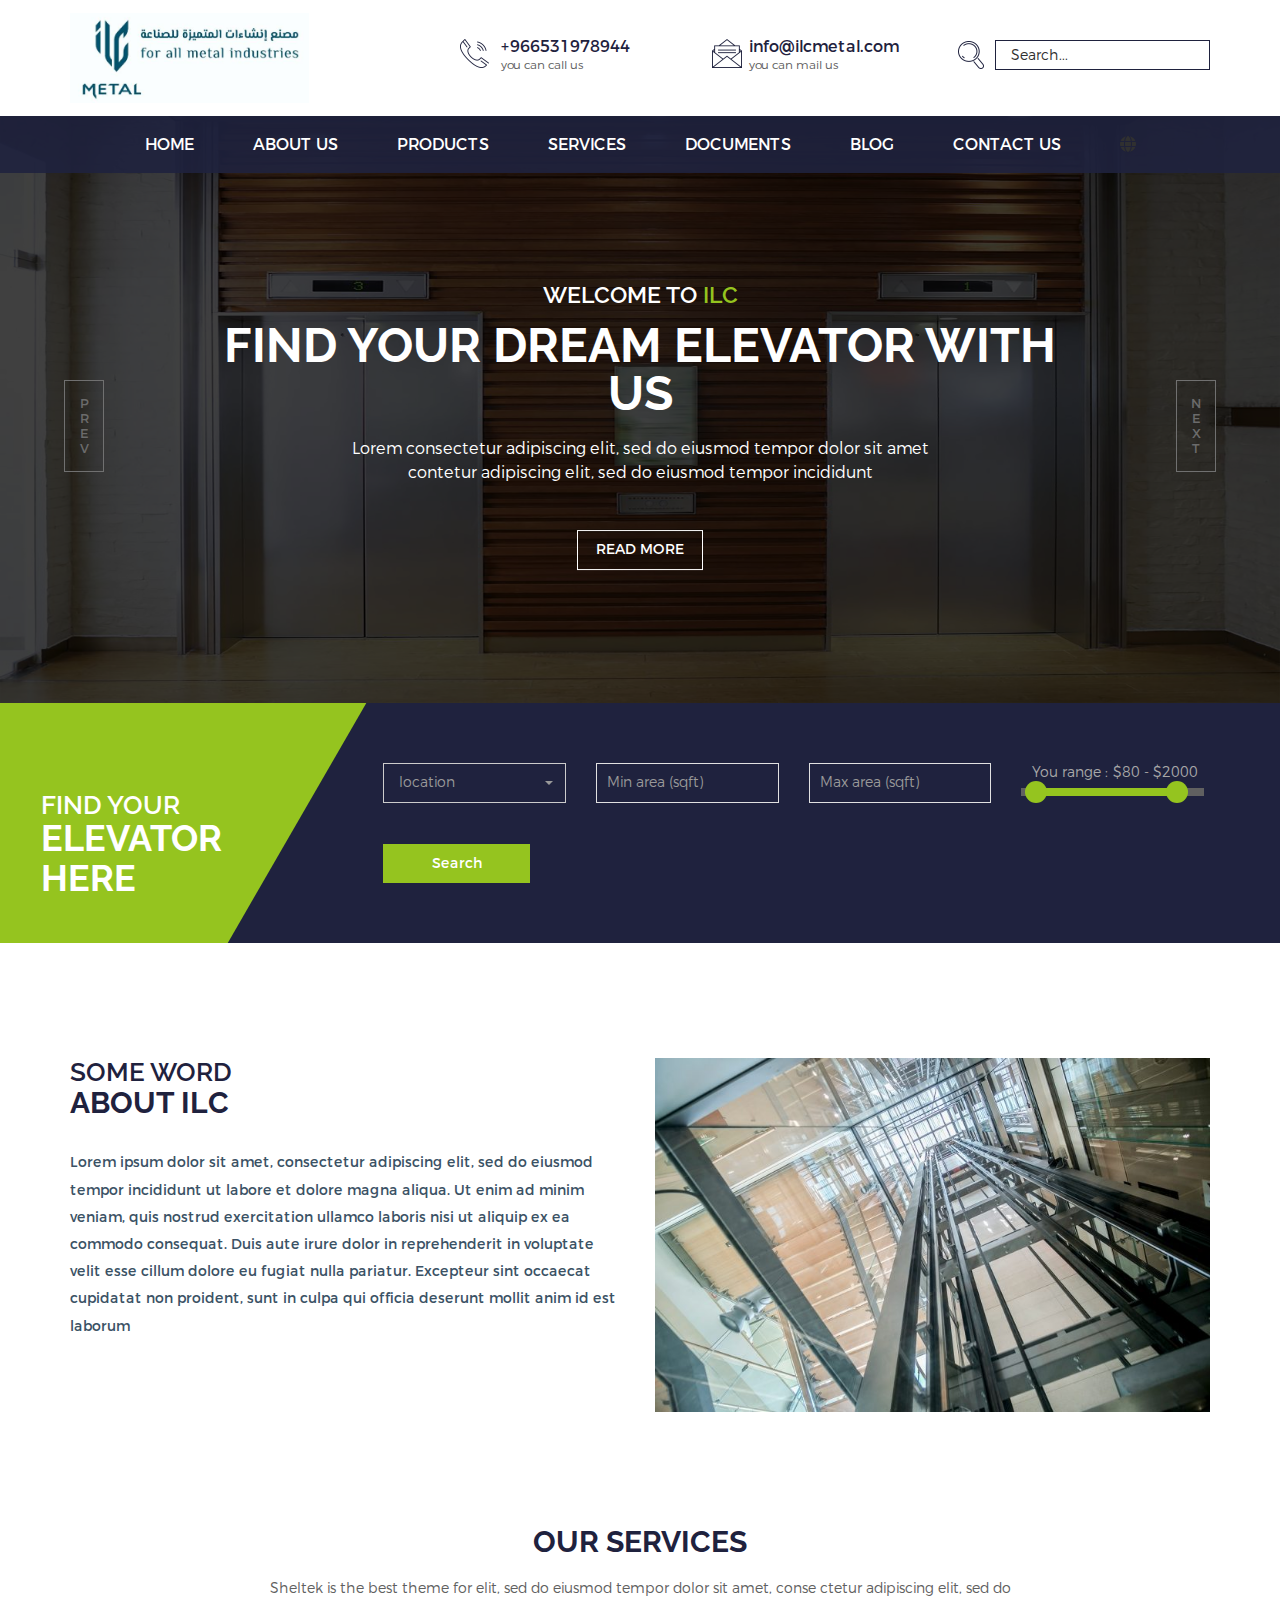
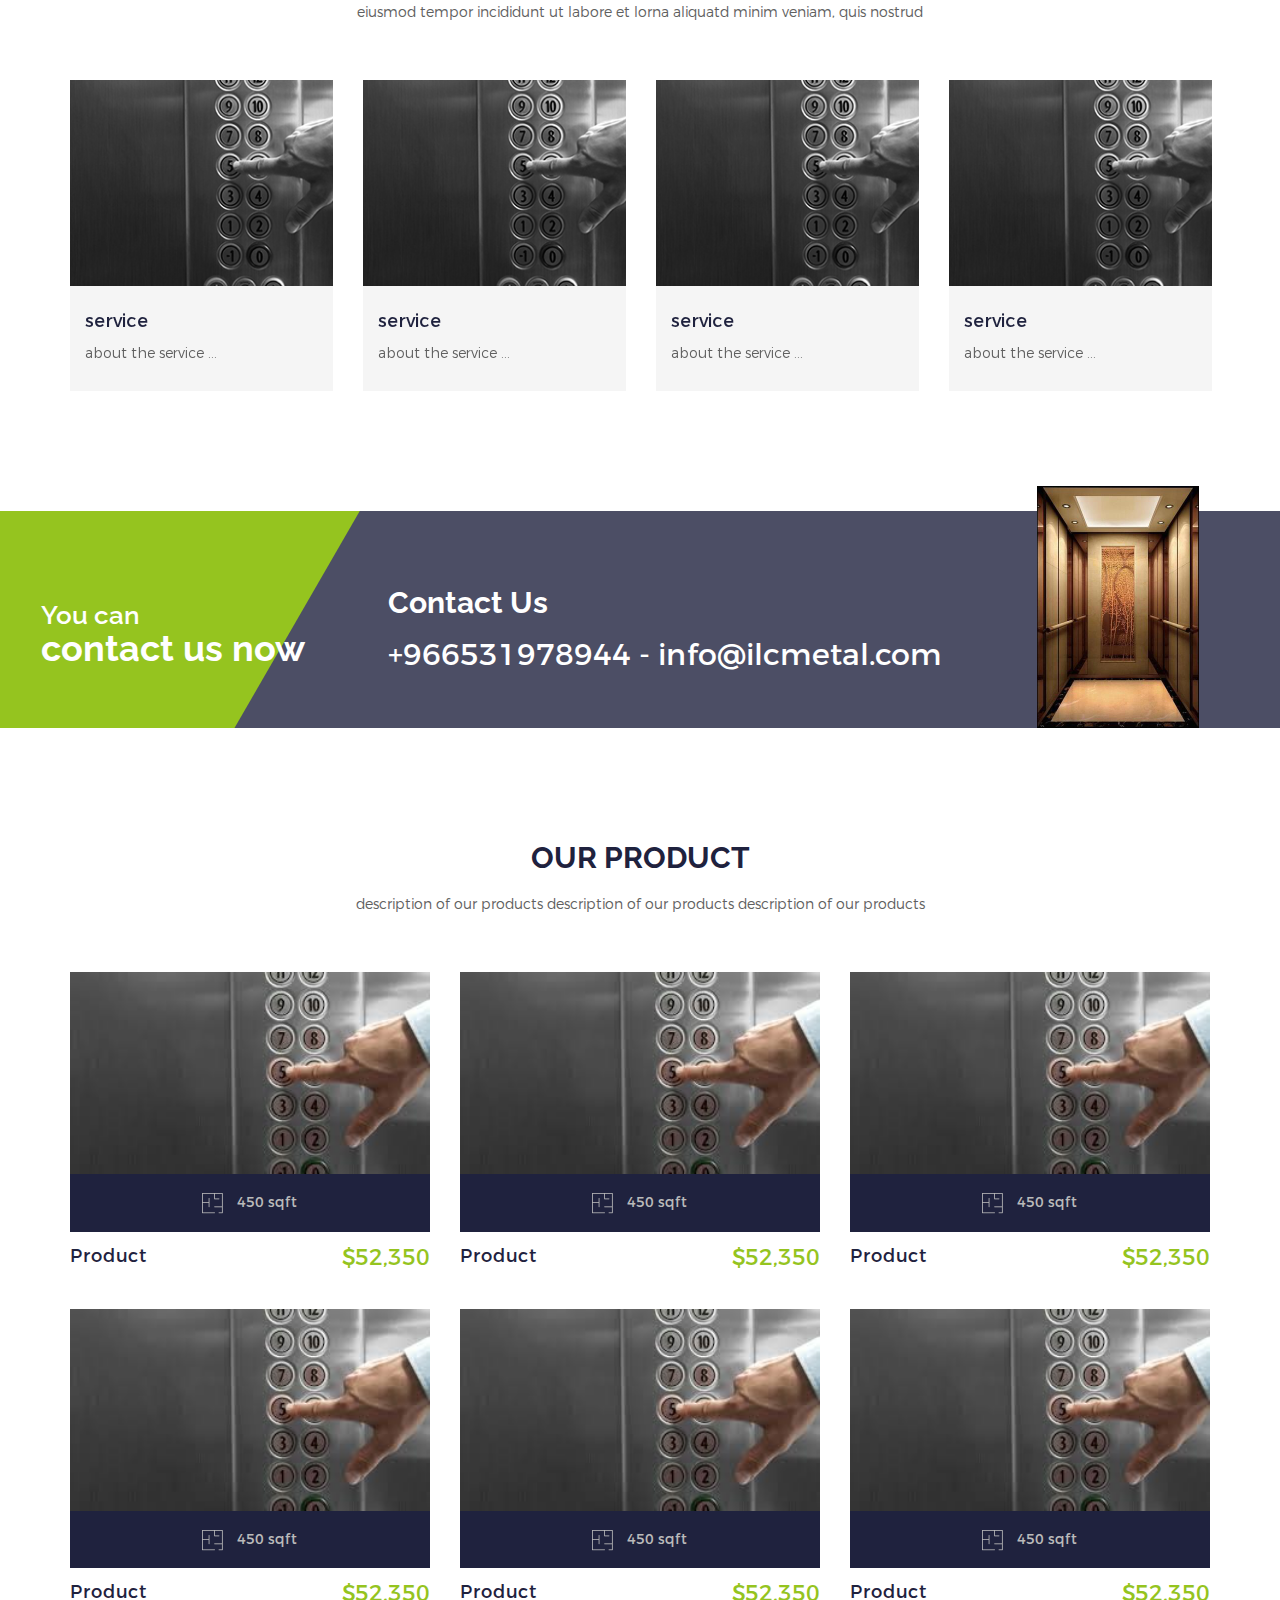
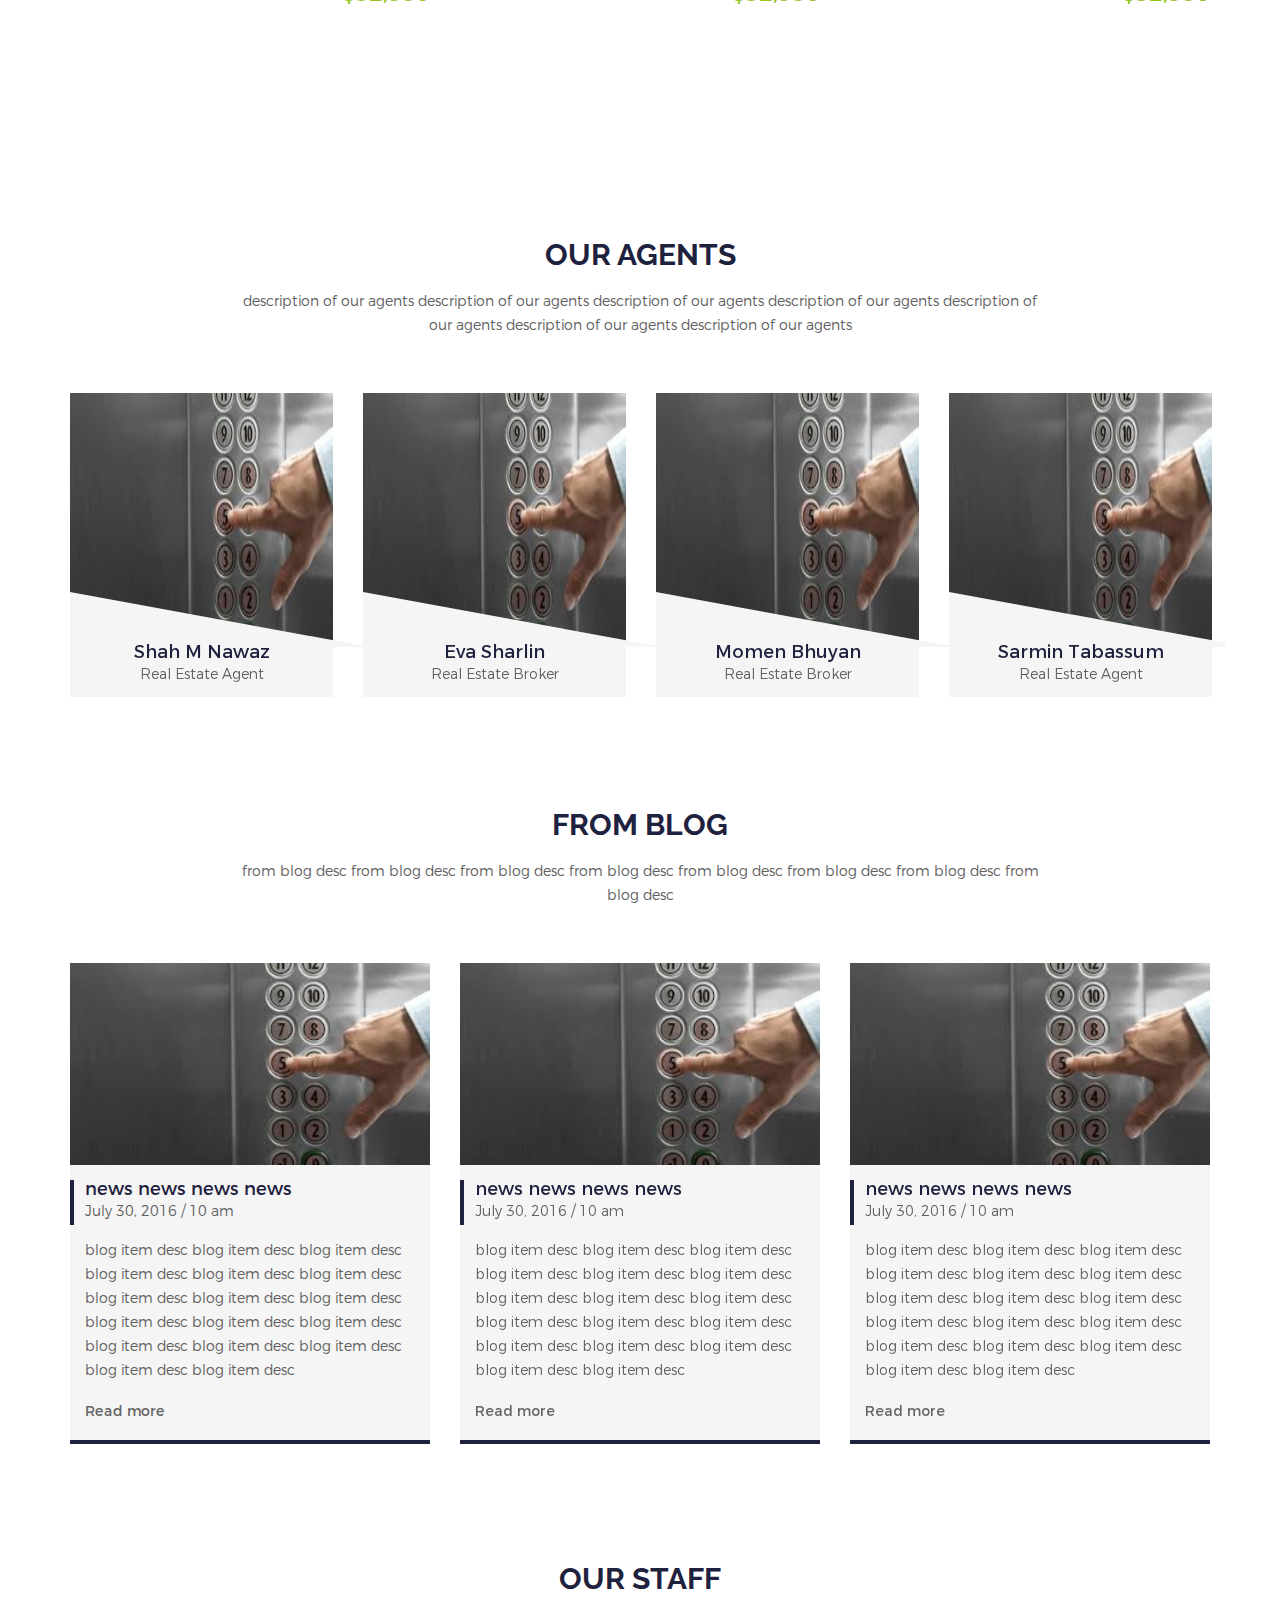
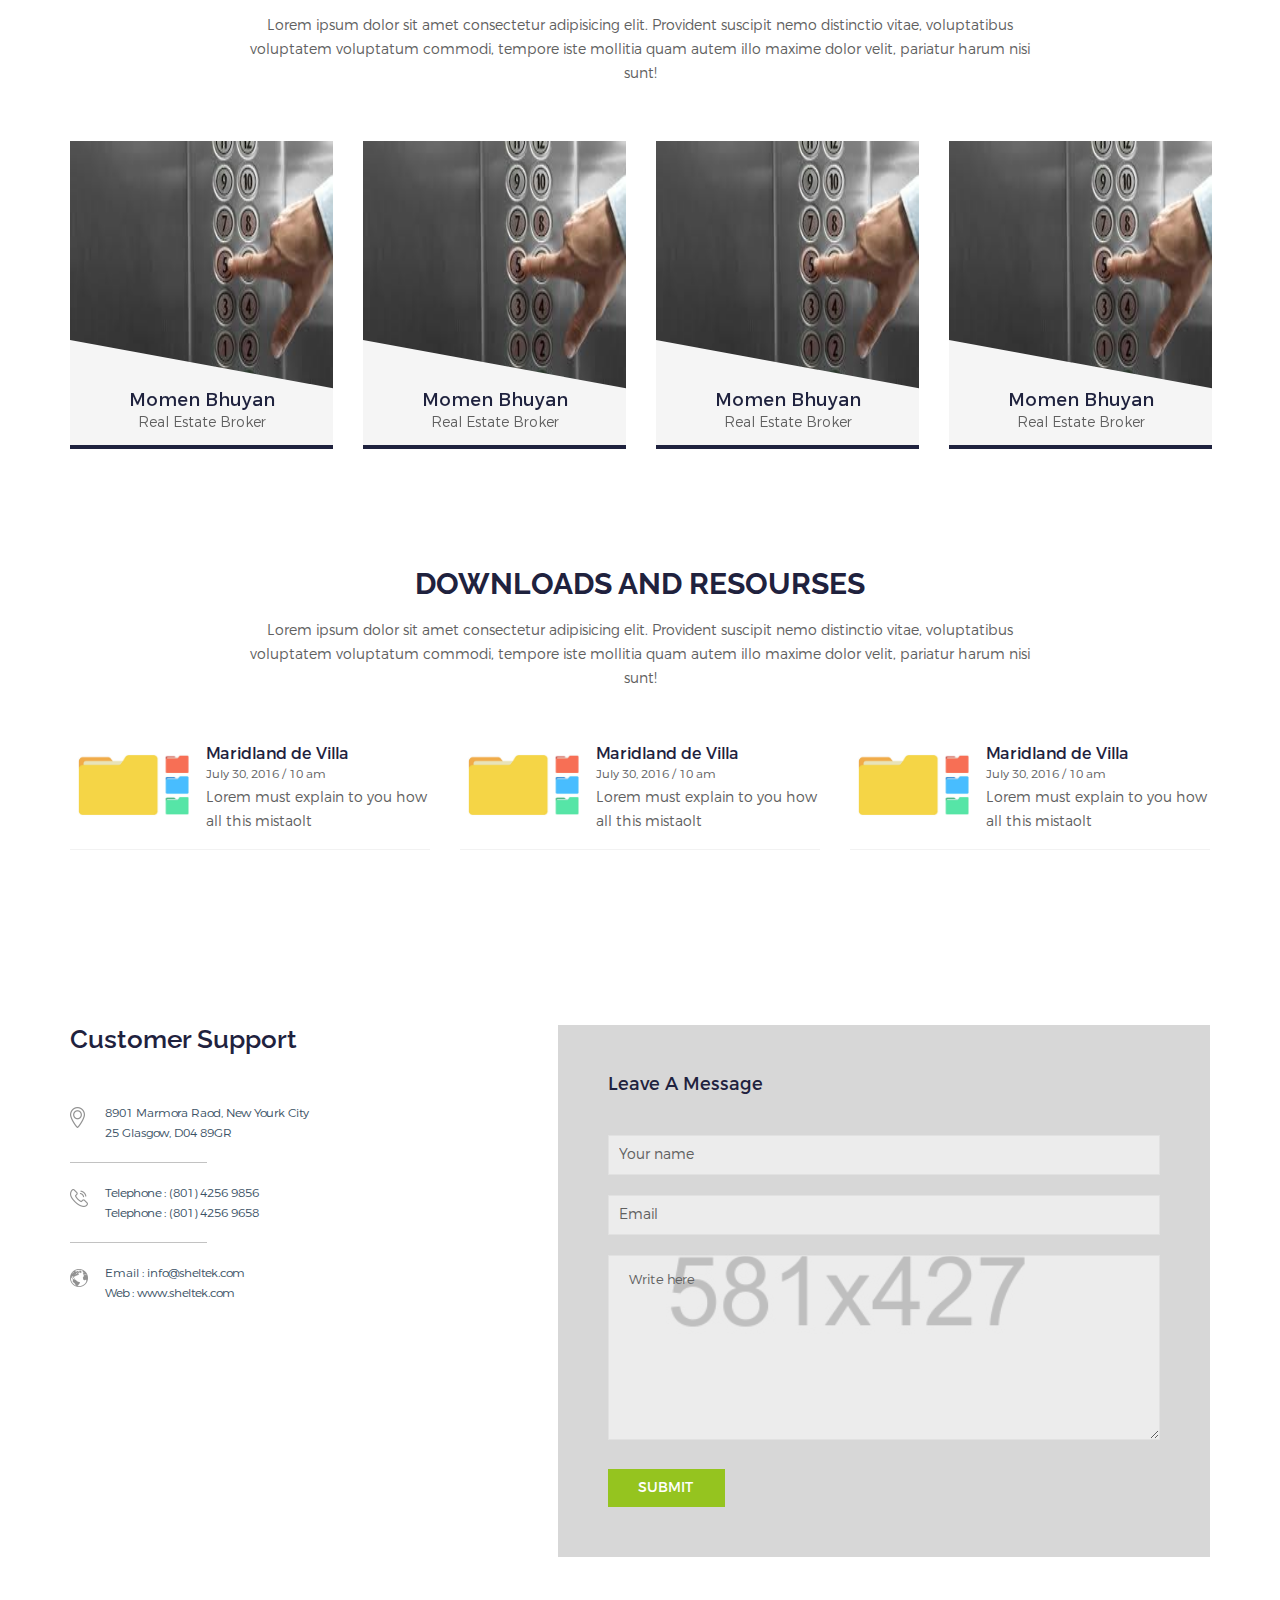
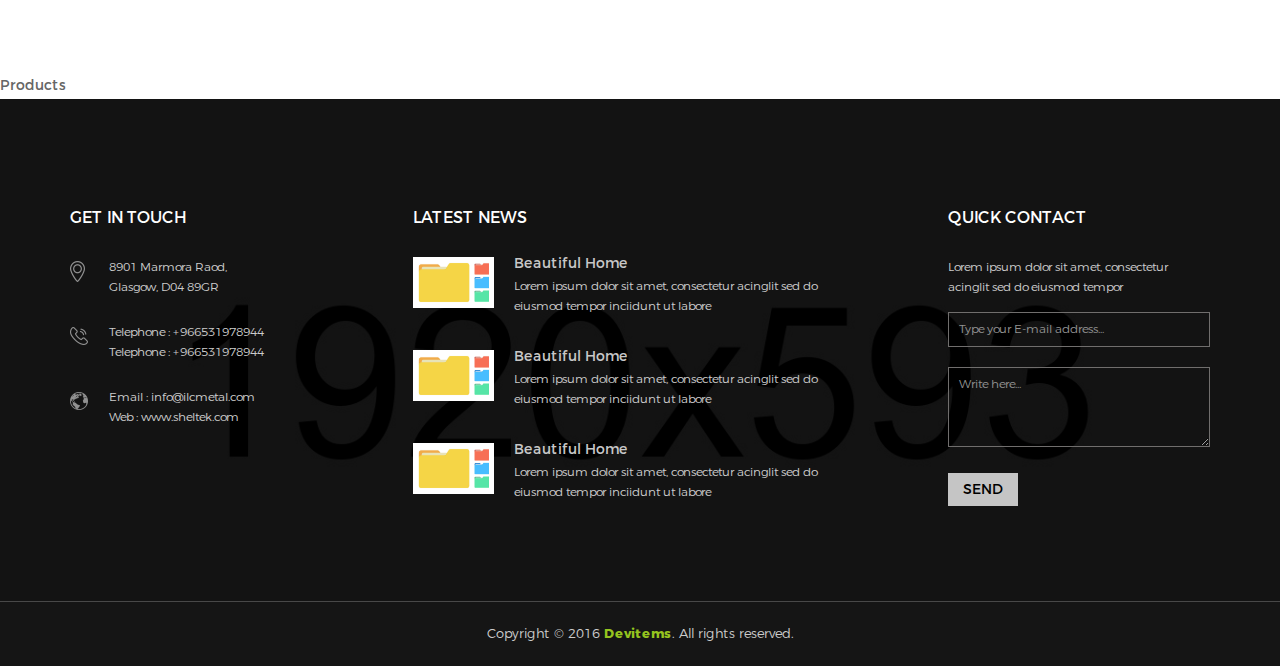
==== commit e7afa5d3: "create product page" ====
--- a/index.html
+++ b/index.html
@@ -2125,11 +2125,12 @@
         </section> -->
     <!-- End page content -->
     <!-- start crud  -->
-    <a href="create.html">Create</a>
-    <a href="edit.html">Edit</a>
+    <!-- <a href="prod">Create</a>
+
     <a href="details.html">Details</a>
-    <a href="list.html">List</a>
+    <a href="./list_.html">List</a> -->
     <!-- end crud  -->
+    <a href="products.html">Products</a>
     <!-- Start footer area -->
     <footer id="footer" class="footer-area bg-2 bg-opacity-black-90">
         <div class="footer-top pt-110 pb-80">
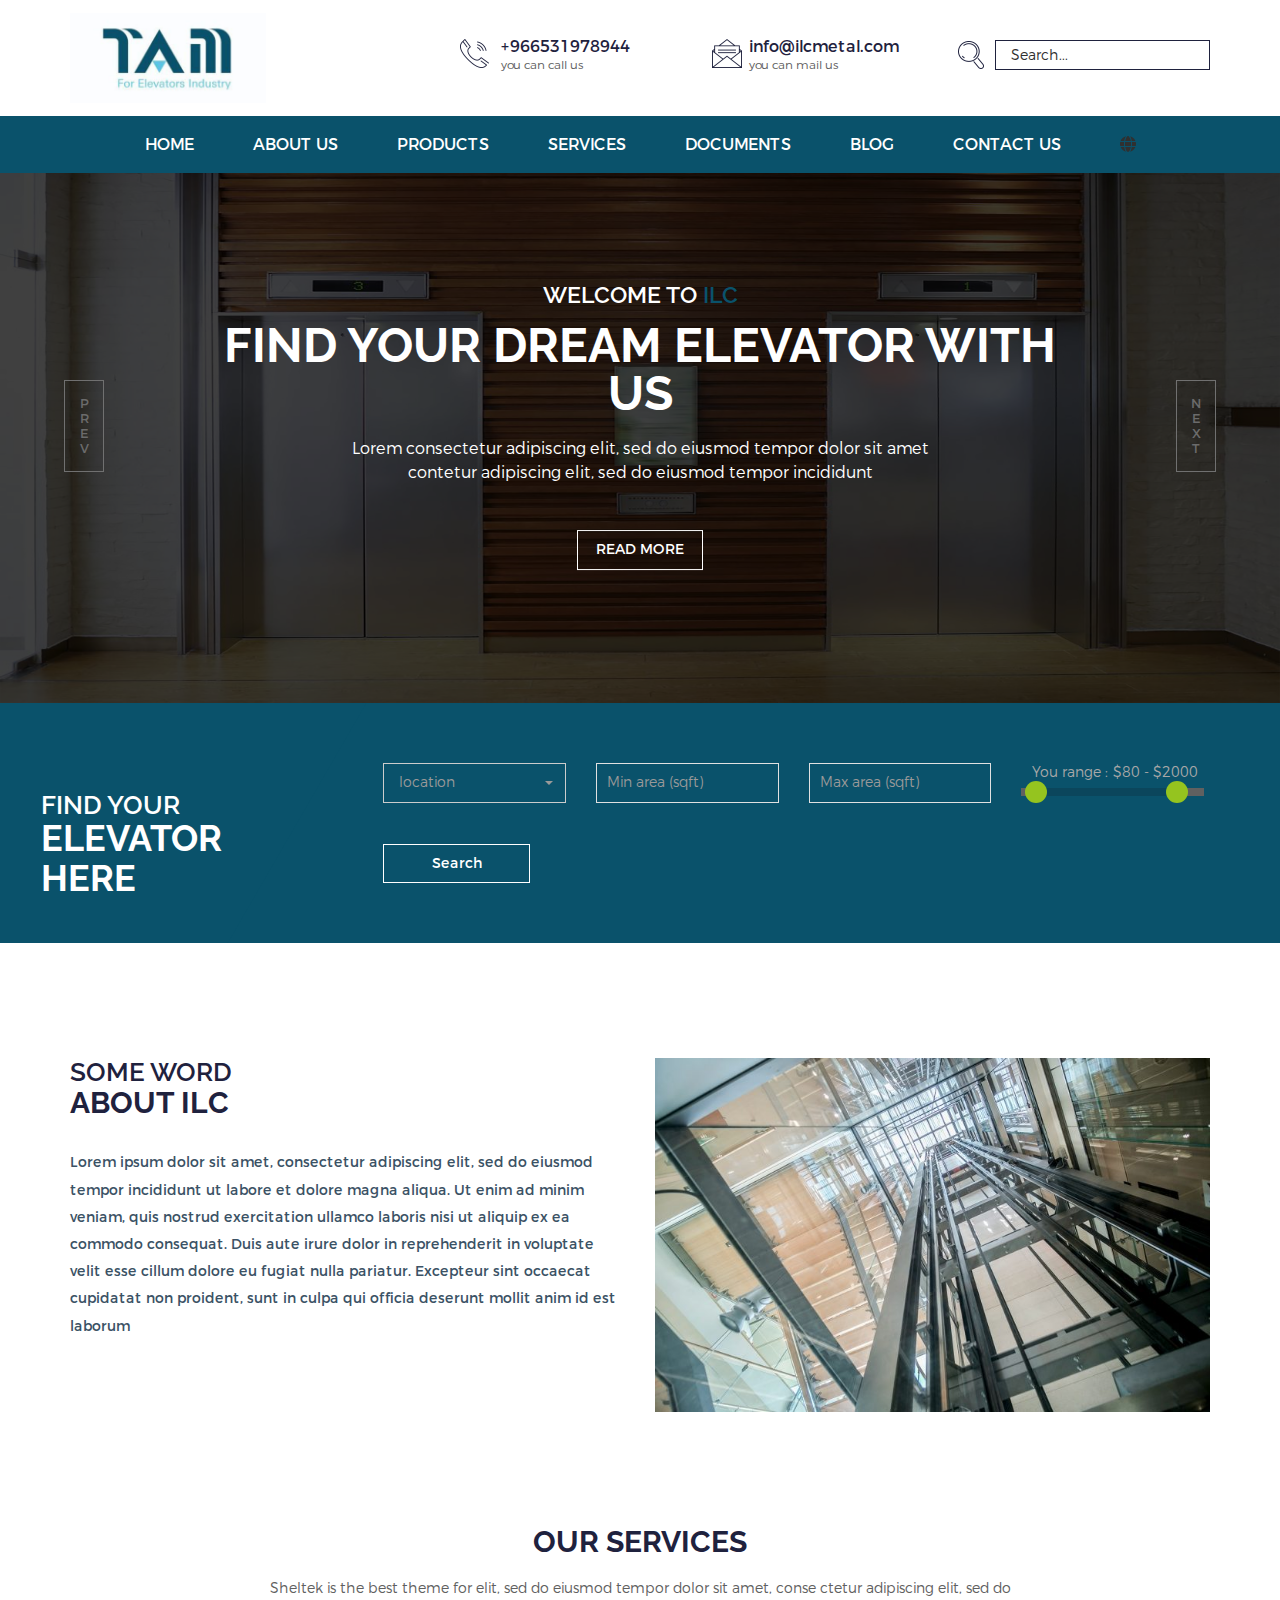
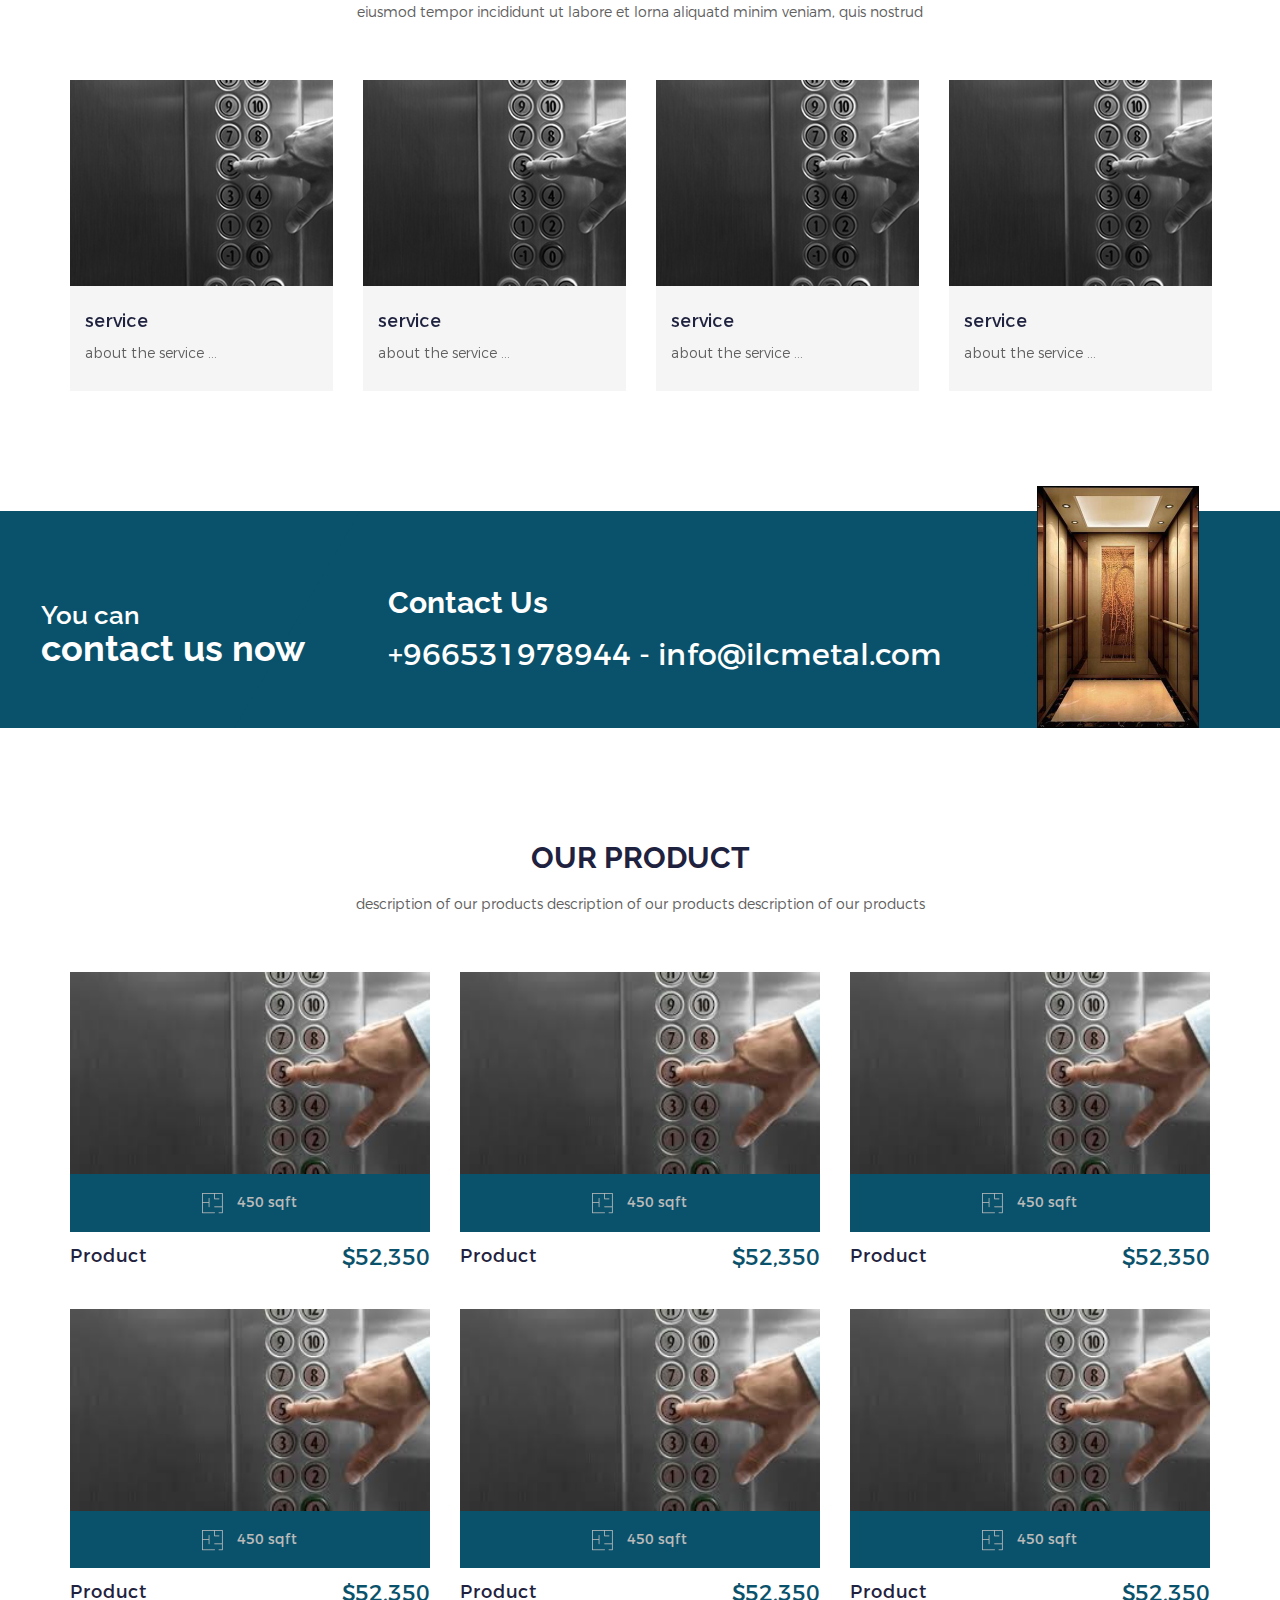
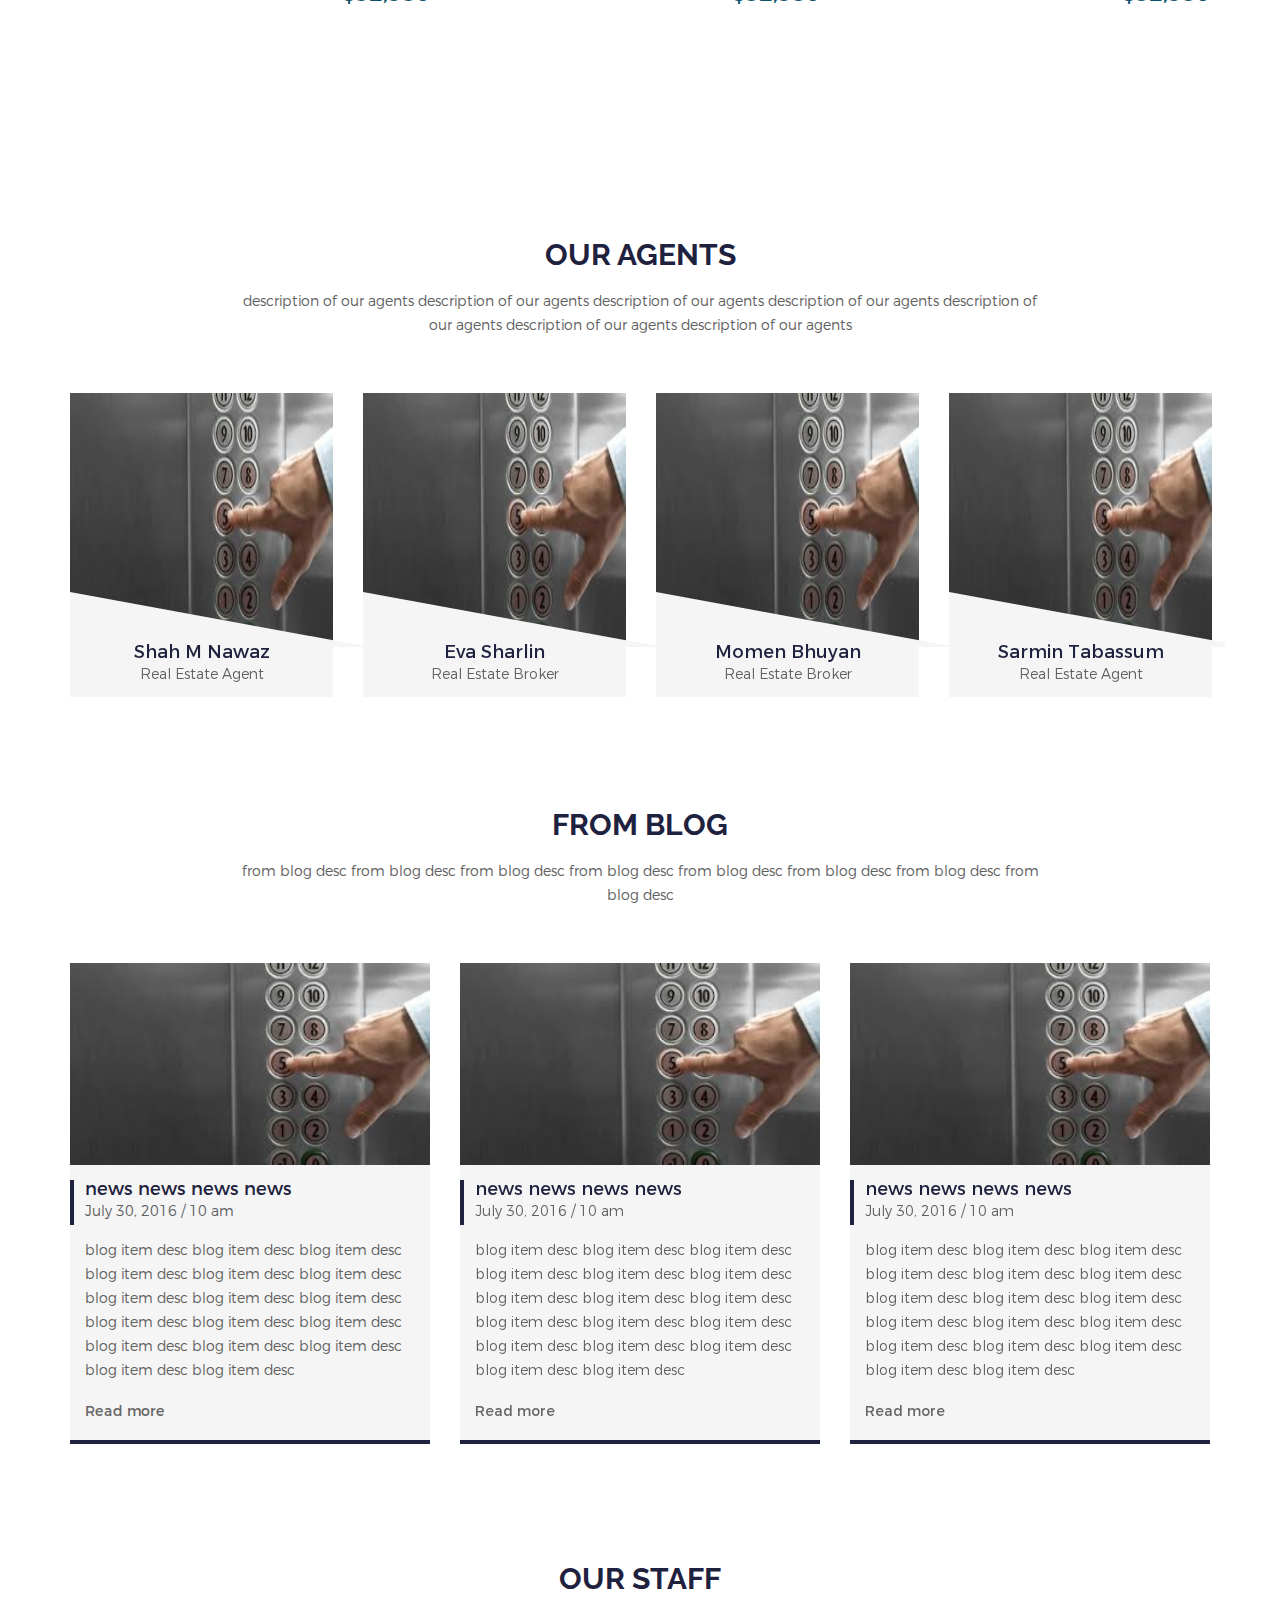
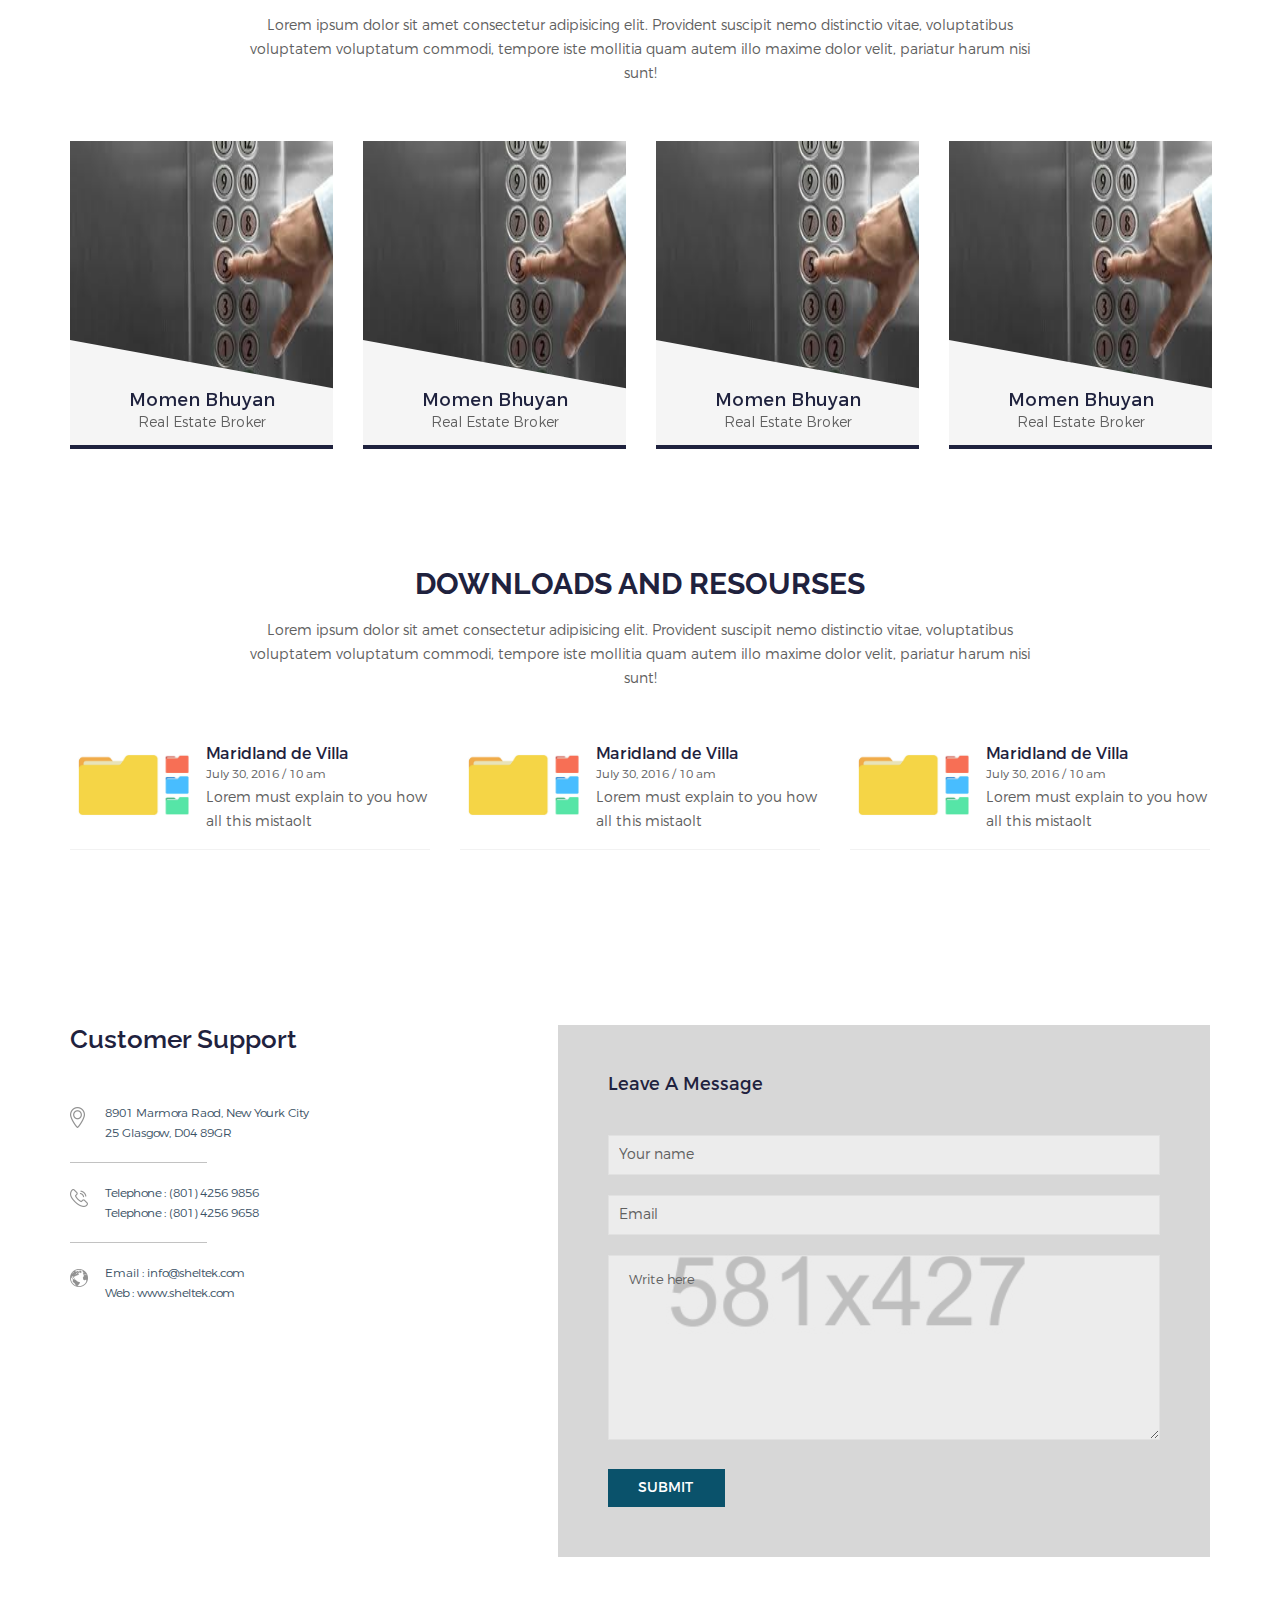
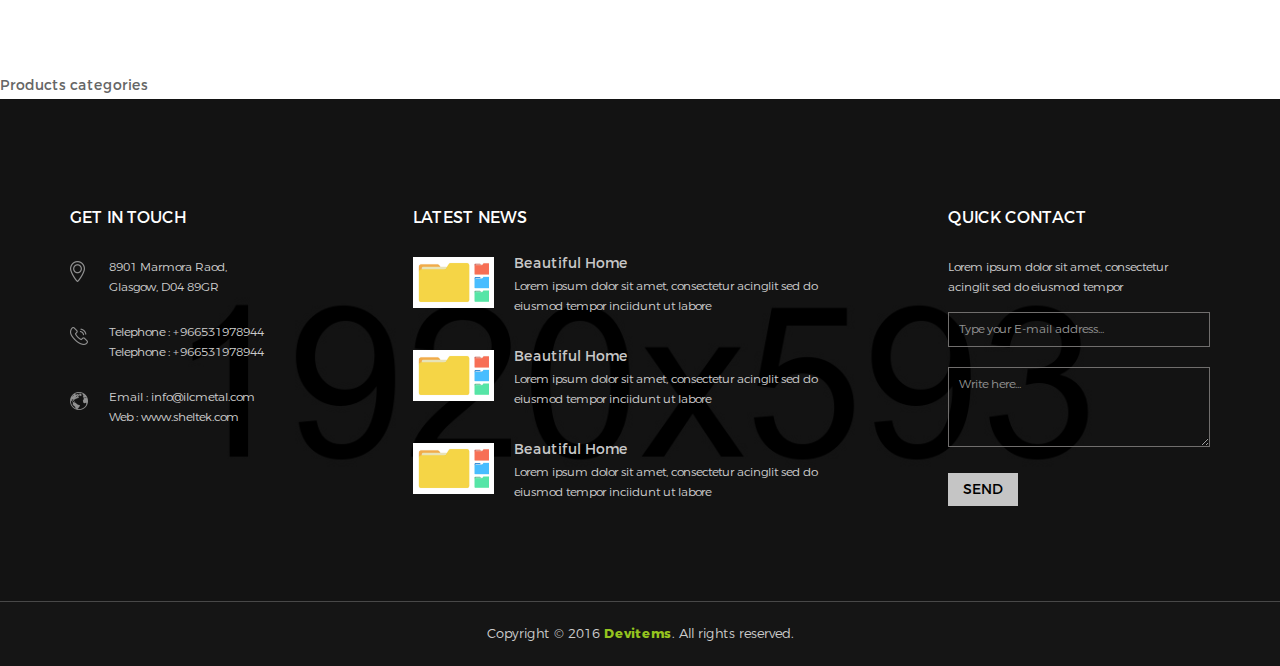
==== commit e9e66d05: "--" ====
--- a/index.html
+++ b/index.html
@@ -56,7 +56,7 @@
                         <div class="col-md-4 col-sm-6 col-xs-12">
                             <div class="logo">
                                 <a href="index.html">
-                                    <img src="images/logo/logo.png" alt="" style="height: 90px;">
+                                    <img src="images/logo/_logo.PNG" alt="" style="height: 90px;">
                                 </a>
                                 <i class="fa-solid fa-house"></i>
                             </div>
@@ -106,7 +106,7 @@
                             <div class="col-md-12">
                                 <div class="sticky-logo">
                                     <a href="index.html">
-                                        <img src="images/logo/logo3.png" alt="" style="height: 65px; width: 40px;">
+                                        <img src="images/logo/_logo.PNG" alt="" style="height: 65px; ">
                                     </a>
                                 </div>
                                 <nav id="primary-menu">
@@ -1394,7 +1394,7 @@
             <div class="booking-area bg-1 call-to-bg plr-140 pt-75">
                 <div class="container-fluid">
                     <div class="row">
-                        <div class="col-md-3 col-sm-4 col-xs-12">
+                        <div class="col-md-3 col-sm-4 col-xs-12" >
                             <div class="section-title text-white">
                                 <h3 id="booking-area-title" data-i18n="you-can"></h3>
                                 <h2 id="booking-area-title" class="h1" data-i18n="contact-us-now"></h2>
@@ -2109,7 +2109,7 @@
                                 <textarea class="en" name="message" placeholder="Write here"></textarea>
                                 <textarea class="ar" name="message" placeholder="اكتب هنا"></textarea>
 
-                                <button type="submit" class="submit-btn-1" data-i18n="SUBMIT"> </button>
+                                <button type="submit" style="background-color:  #0a526b;" class="submit-btn-1" data-i18n="SUBMIT"> </button>
 
                             </form>
                             <p class="form-messege mb-0"></p>
@@ -2131,6 +2131,7 @@
     <a href="./list_.html">List</a> -->
     <!-- end crud  -->
     <a href="products.html">Products</a>
+    <a href="categories/categories.html">categories</a>
     <!-- Start footer area -->
     <footer id="footer" class="footer-area bg-2 bg-opacity-black-90">
         <div class="footer-top pt-110 pb-80">
--- a/css/responsive.css
+++ b/css/responsive.css
@@ -861,20 +861,88 @@
   color: #0bb4c6b0
 } */
 /* crud form */
-.create-section{
-   min-height: 100vh;
-}
-.create-section img{
-  
-max-width: 100%;
- 
-}
- .create{
+.create-section {
+  min-height: 100vh;
+}
+.create-section img {
+  max-width: 100%;
+}
+.create {
   border: 2px solid #e8e8e8;
   padding: 1em;
   border-radius: 10px;
-   
 }
 .create .form-label {
   margin-bottom: 0;
-}+}
+.header-middle-area {
+  background-color: #0a526b;
+}
+.slider-1-title-1 span {
+  color: #0a526b !important;
+}
+.find-home-area::before {
+  background-color: rgba(38, 159, 199, 0.5) !important;
+}
+.call-to-bg {
+  background-color: #0a526b;
+}
+.find-home-item .btn-block {
+  background-color: #0a526b !important;
+  border: 1px solid #fff !important;
+  transition: 0.3s all ease;
+}
+.find-home-item .btn-block:hover {
+  background-color: rgba(38, 159, 199, 0.5) !important;
+  color: #fff;
+}
+.ui-slider-range.ui-widget-header.ui-corner-all {
+  color: #0a526b !important;
+}
+.call-to-bg:after {
+  background-color: rgba(10, 82, 107, 0.8);
+}
+
+.call-to-bg::before {
+  background-color: #0a526b !important;
+}
+.ui-slider .ui-slider-range {
+  background-color: #0b465c !important;
+}
+/* .nivo-directionNav a:hover,
+.nivo-controlNav a.active,
+.slider-button:hover,
+.mark,
+mark,
+#scrollUp:hover,
+.bg-theme,
+.call-to-bg::before,
+.ui-slider .ui-slider-range,
+.ui-state-default,
+.ui-widget-content .ui-state-default,
+.ui-widget-header .ui-state-default,
+.flat-link > a:hover,
+.button-1,
+.pagination-list > li a:hover,
+.submit-btn-1,
+.widget-search button:hover,
+.blog-details-title-time::before,
+.blog-quote::before,
+.line-bottom::before,
+.go-home:hover,
+.dots-right-btm .slick-dots li.slick-active button,
+.subscribe button,
+.footer-contact button:hover,
+.blog-item:hover .post-title-time::before,
+.for-sale {
+  background-color: rgba(10, 82, 107, 0.8) !important;
+} */
+.flat-desc {
+  background-color: #0a526b;
+}
+.flat-title-price .price {
+  color: #0a526b;
+}
+.more-details:hover {
+  background-color: #0a526b !important ;
+}
